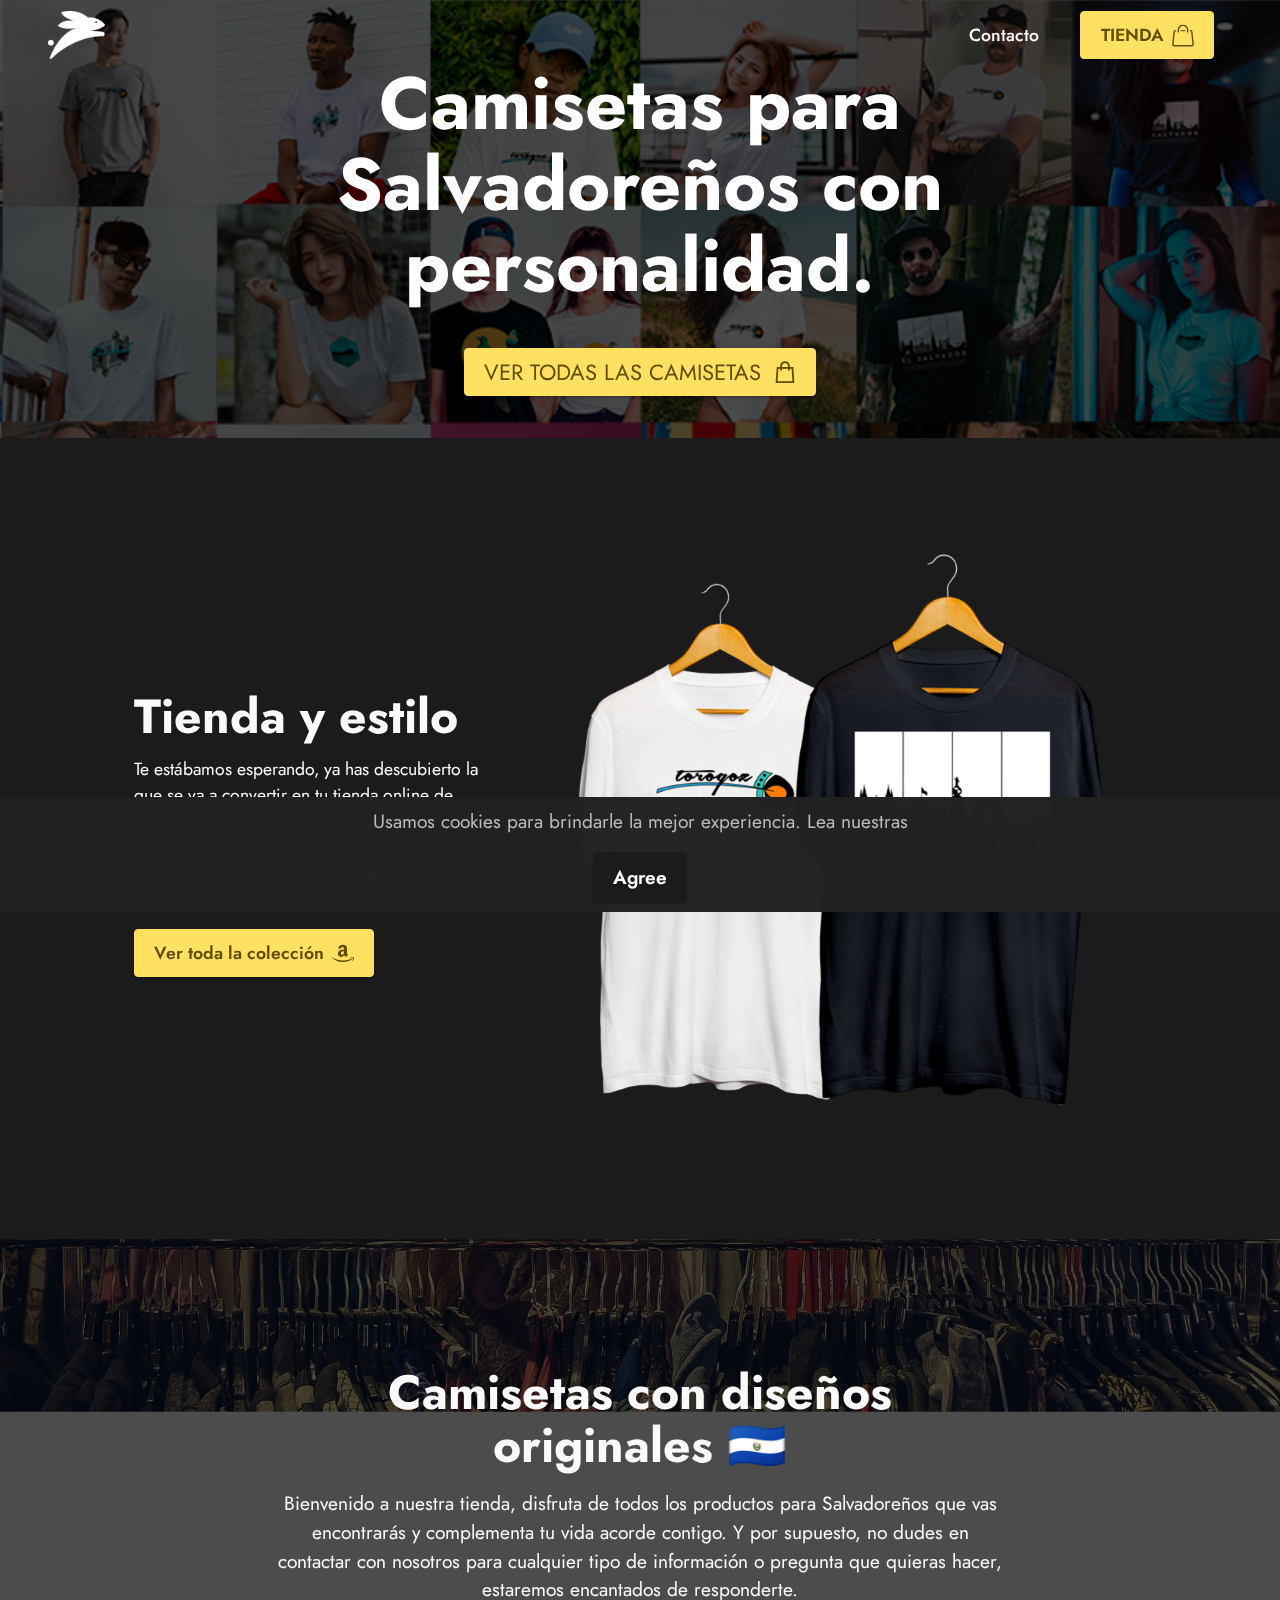
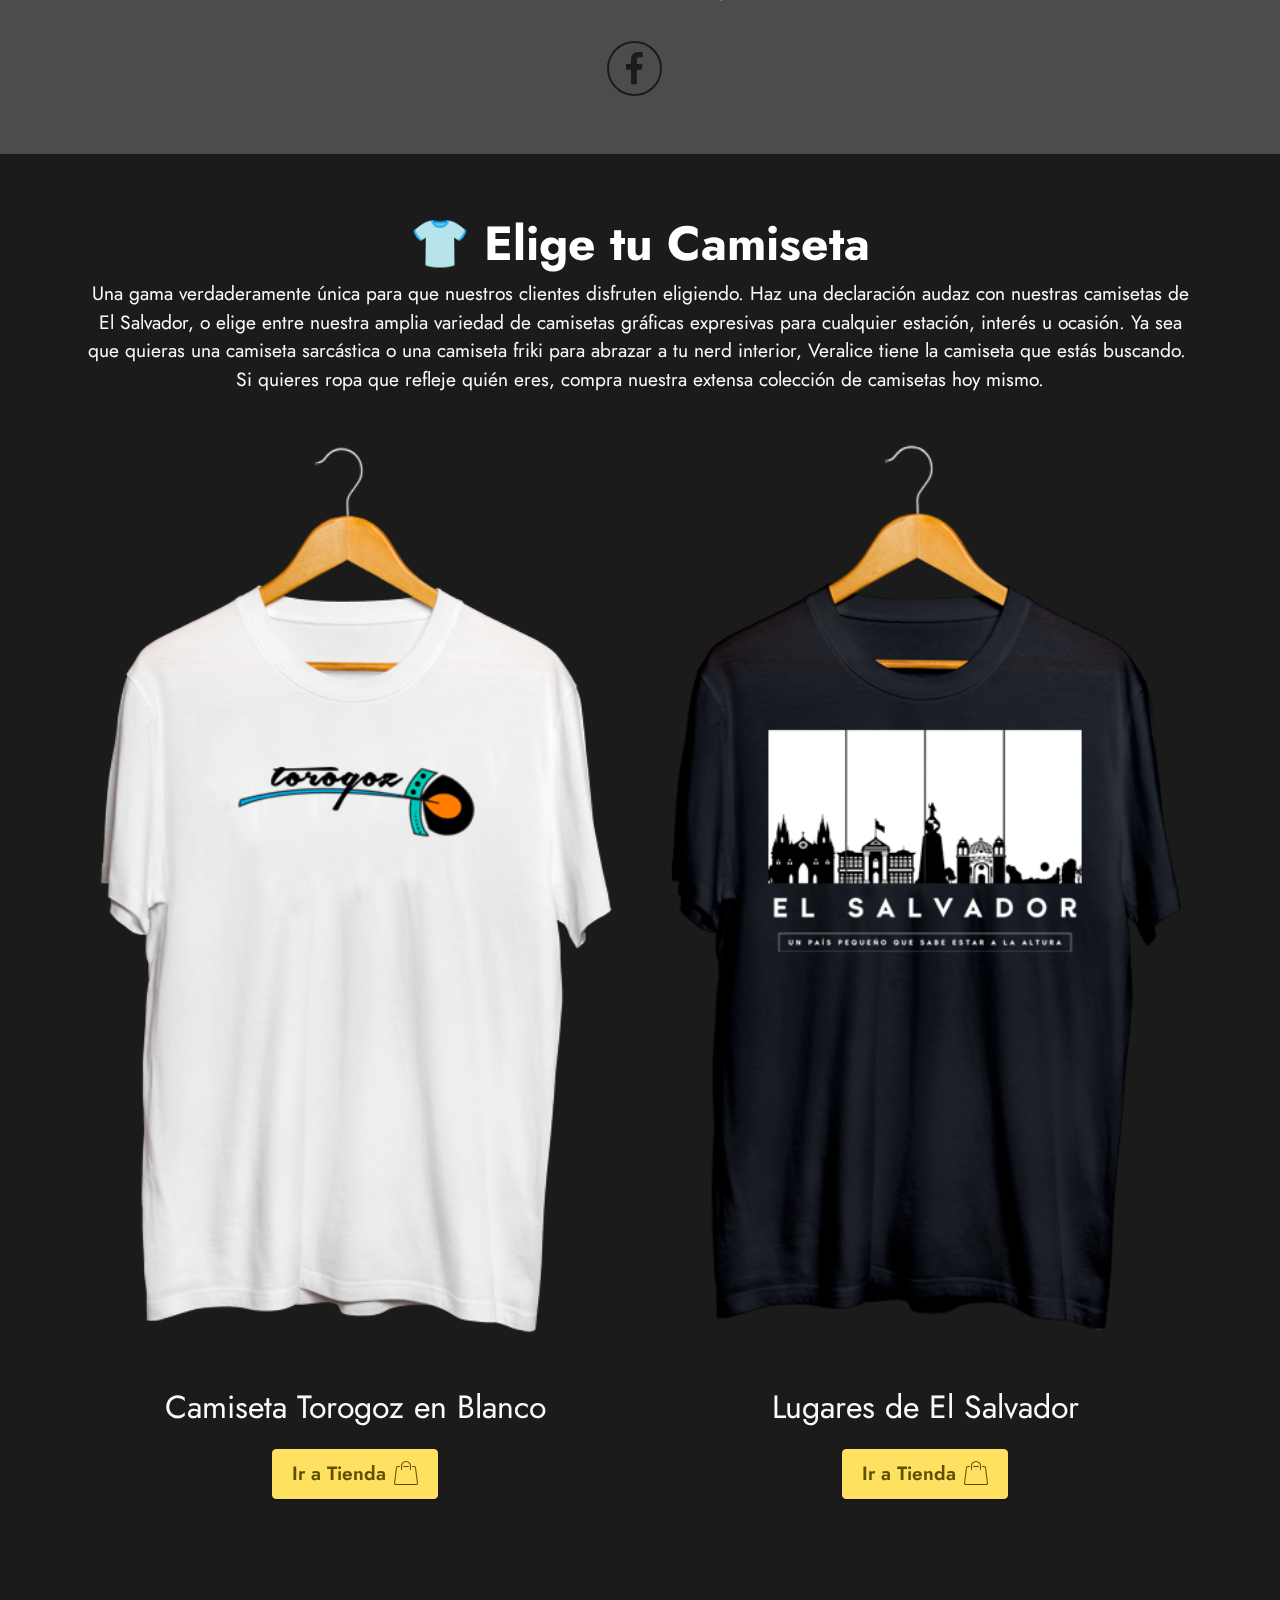
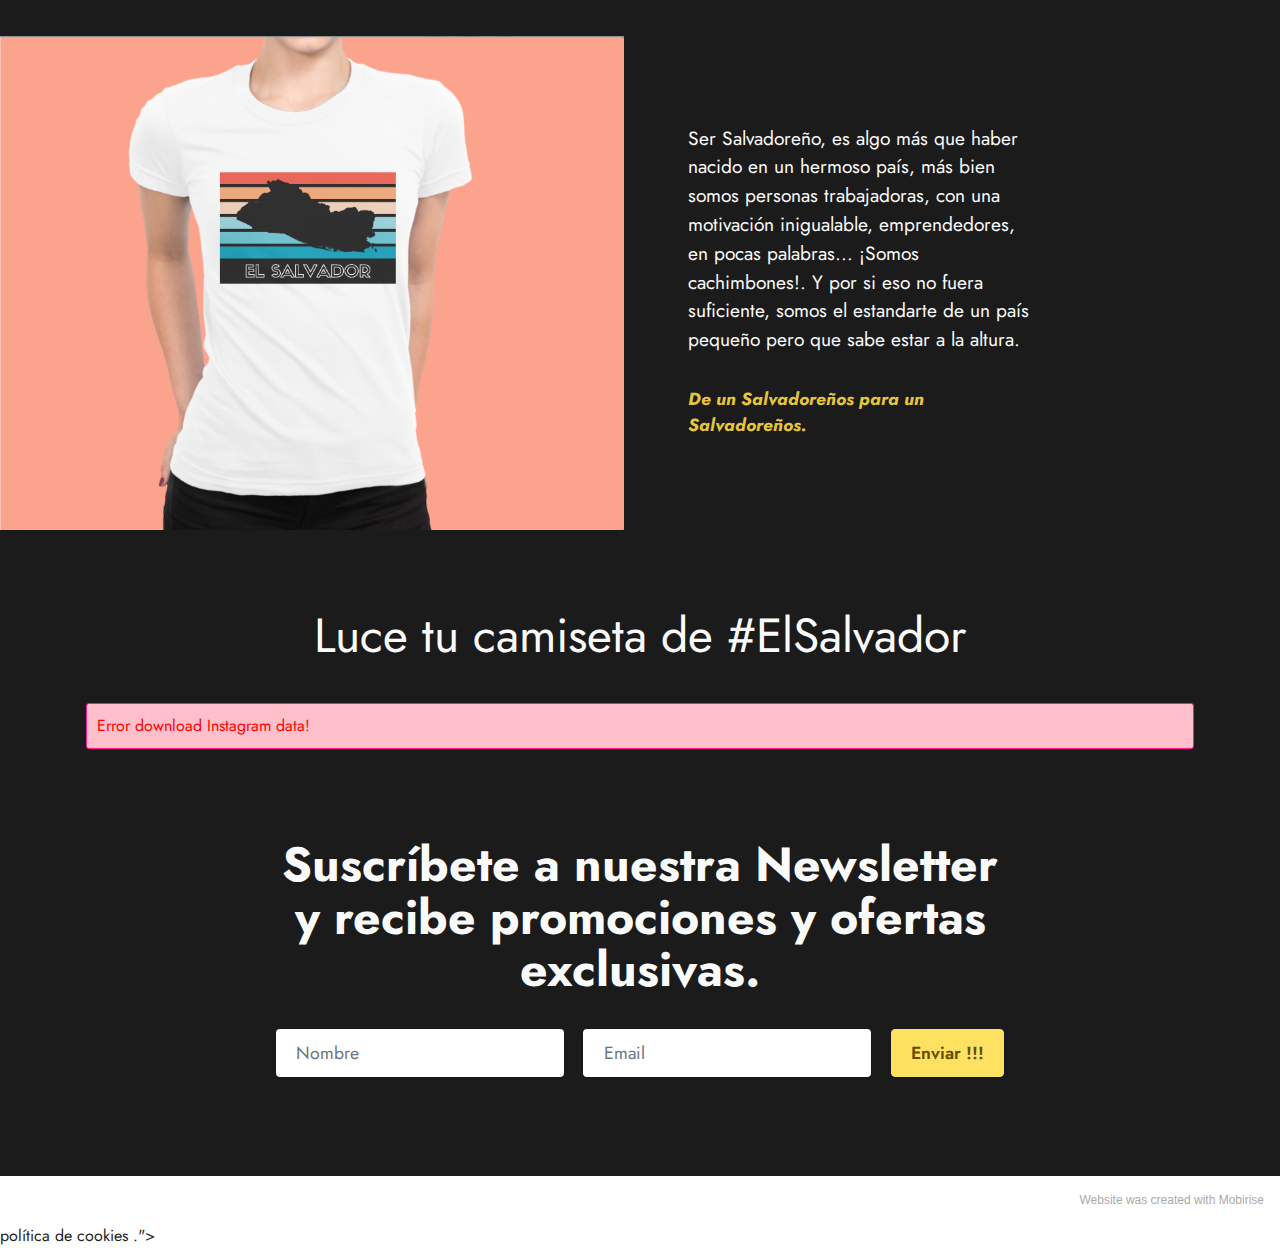
==== index.html @ 445a9924 "Una mas" ====
<!DOCTYPE html>
<html  >
<head>
  <!-- Site made with Mobirise Website Builder v5.1.4, https://mobirise.com -->
  <meta charset="UTF-8">
  <meta http-equiv="X-UA-Compatible" content="IE=edge">
  <meta name="generator" content="Mobirise v5.1.4, mobirise.com">
  <meta name="twitter:card" content="summary_large_image"/>
  <meta name="twitter:image:src" content="assets/images/index-meta.png">
  <meta property="og:image" content="assets/images/index-meta.png">
  <meta name="twitter:title" content="Inicio | Tienda de Camisetas par Salvadoreños con Personalidad">
  <meta name="viewport" content="width=device-width, initial-scale=1, minimum-scale=1">
  <link rel="shortcut icon" href="assets/images/veralice-blanco.png" type="image/x-icon">
  <meta name="description" content="Compra online camisetas originales de El Salvador - Hechas y vendidas por Salvadoreños - Para hombre, mujeres y niños salvadoreños. Entra y obtén tu camisetas al mejor precio!">
  
  
  <title>Inicio | Tienda de Camisetas par Salvadoreños con Personalidad</title>
  <link rel="stylesheet" href="assets/web/assets/mobirise-icons/mobirise-icons.css">
  <link rel="stylesheet" href="assets/web/assets/mobirise-icons-bold/mobirise-icons-bold.css">
  <link rel="stylesheet" href="assets/web/assets/mobirise-icons2/mobirise2.css">
  <link rel="stylesheet" href="assets/tether/tether.min.css">
  <link rel="stylesheet" href="assets/bootstrap/css/bootstrap.min.css">
  <link rel="stylesheet" href="assets/bootstrap/css/bootstrap-grid.min.css">
  <link rel="stylesheet" href="assets/bootstrap/css/bootstrap-reboot.min.css">
  <link rel="stylesheet" href="assets/dropdown/css/style.css">
  <link rel="stylesheet" href="assets/socicon/css/styles.css">
  <link rel="stylesheet" href="assets/instagram-feed/style.css">
  <link rel="stylesheet" href="assets/slick/slick.css">
  <link rel="stylesheet" href="assets/theme/css/style.css">
  <link rel="preload" as="style" href="assets/mobirise/css/mbr-additional.css"><link rel="stylesheet" href="assets/mobirise/css/mbr-additional.css" type="text/css">
  
  
  
  
</head>
<body>
  
  <section class="menu menu2 cid-srb0cwcsal" once="menu" id="menu2-0">
    
    <nav class="navbar navbar-dropdown navbar-fixed-top navbar-expand-lg">
        <div class="container-fluid">
            <div class="navbar-brand">
                <span class="navbar-logo">
                    
                        <a href="index.html"><img src="assets/images/veralice-blanco.png" alt="Veralice - Tienda de camisetas parea salvadoreños" style="height: 3rem;"></a>
                    
                </span>
                
            </div>
            <button class="navbar-toggler" type="button" data-toggle="collapse" data-target="#navbarSupportedContent" aria-controls="navbarNavAltMarkup" aria-expanded="false" aria-label="Toggle navigation">
                <div class="hamburger">
                    <span></span>
                    <span></span>
                    <span></span>
                    <span></span>
                </div>
            </button>
            <div class="collapse navbar-collapse" id="navbarSupportedContent">
                <ul class="navbar-nav nav-dropdown" data-app-modern-menu="true"><li class="nav-item"><a class="nav-link link text-white text-primary display-4" href="contacto.html">Contacto</a>
                    </li></ul>
                
                <div class="navbar-buttons mbr-section-btn"><a class="btn btn-warning display-4" href="tienda.html"><span class="mbrib-shopping-bag mbr-iconfont mbr-iconfont-btn"></span>
                        TIENDA</a></div>
            </div>
        </div>
    </nav>
</section>

<section class="info1 cid-srb24d8SNV mbr-parallax-background" id="info1-9">
    
    <div class="mbr-overlay" style="opacity: 0.7; background-color: rgb(0, 0, 0);"></div>
    <div class="align-center container-fluid">
        <div class="row justify-content-center">
            <div class="col-12 col-lg-8">
                <h3 class="mbr-section-title mb-4 mbr-fonts-style display-1"><strong>Camisetas para Salvadoreños con personalidad.</strong></h3>
                
                <div class="mbr-section-btn"><a class="btn btn-warning display-4" href="tienda.html"><span class="mobi-mbri mobi-mbri-shopping-bag mbr-iconfont mbr-iconfont-btn"><br></span><span style="font-size: 22px;">VER TODAS LAS CAMISETAS </span>&nbsp;</a></div>
            </div>
        </div>
    </div>
</section>

<section class="features15 cid-srb0oKP7is" id="features16-3">

    

    
    <div class="container">
        <div class="content-wrapper">
            <div class="row align-items-center">
                <div class="col-12 col-lg">
                    <div class="text-wrapper">
                        <h6 class="card-title mbr-fonts-style display-2"><strong>Tienda y estilo</strong></h6>
                        <p class="mbr-text mbr-fonts-style mb-4 display-4">
                            Te estábamos esperando, ya has descubierto la que se va a convertir en tu tienda online de referencia para comprar camisetas con Increíbles diseños El Salvador (El Pulgarcito de América). Bienvenido, ya eres de los nuestros.</p>
                        <div class="mbr-section-btn mt-3"><a class="btn btn-warning display-4" href="tienda.html" target="_blank"><span class="socicon socicon-amazon mbr-iconfont mbr-iconfont-btn"></span>Ver toda la colección</a></div>
                    </div>
                </div>
                <div class="col-12 col-lg-7">
                    <div class="image-wrapper">
                        <img src="assets/images/camisetas-para-salvadorenos-de-el-salvador-1.png" alt="Mobirise">
                    </div>
                </div>
            </div>
        </div>
    </div>
</section>

<section class="header13 cid-srb0wegn1G mbr-parallax-background" id="header13-4">

    

    <div class="mbr-overlay" style="opacity: 0.7; background-color: rgb(0, 0, 0);"></div>

    <div class="align-center container">
        <div class="row justify-content-center">
            <div class="col-12 col-lg-8">
                <h1 class="mbr-section-title mbr-fonts-style mb-3 display-2"><strong>Camisetas con diseños originales 🇸🇻</strong></h1>
                
                <p class="mbr-text mbr-fonts-style mb-3 display-7">Bienvenido a nuestra tienda, disfruta de todos los productos para Salvadoreños que vas encontrarás y complementa tu vida acorde contigo. Y por supuesto, no dudes en contactar con nosotros para cualquier tipo de información o pregunta que quieras hacer, estaremos encantados de responderte.<br></p>
                
                <div class="social-row display-7 mt-5">
                    <div class="soc-item">
                        <a href="https://twitter.com/mobirise" target="_blank">
                            <span class="mbr-iconfont socicon socicon-facebook"></span>
                        </a>
                    </div>
                    
                    
                    
                    
                </div>
            </div>
        </div>
    </div>
</section>

<section class="gallery2 cid-srb9a0C6wZ" id="gallery2-e">
    
    
    <div class="container">
        <div class="mbr-section-head">
            <h4 class="mbr-section-title mbr-fonts-style align-center mb-0 display-2"><strong>👕 Elige tu Camiseta</strong></h4>
            <h5 class="mbr-section-subtitle mbr-fonts-style align-center mb-0 mt-2 display-7">Una gama verdaderamente única para que nuestros clientes disfruten eligiendo. Haz una declaración audaz con nuestras camisetas de El Salvador, o elige entre nuestra amplia variedad de camisetas gráficas expresivas para cualquier estación, interés u ocasión. Ya sea que quieras una camiseta sarcástica o una camiseta friki para abrazar a tu nerd interior, Veralice tiene la camiseta que estás buscando.&nbsp; Si quieres ropa que refleje quién eres, compra nuestra extensa colección de camisetas hoy mismo.</h5>
        </div>
        <div class="row mt-4">
            <div class="item features-image сol-12 col-md-6 col-lg-6">
                <div class="item-wrapper">
                    <div class="item-img">
                        <img src="assets/images/veralice-torogoz-el-salvador.png" alt="Torogoz El Salvador">
                    </div>
                    <div class="item-content">
                        <h5 class="item-title mbr-fonts-style display-5">Camiseta Torogoz en Blanco</h5>
                        
                        
                    </div>
                    <div class="mbr-section-btn item-footer mt-2"><a href="https://amzn.to/32cUsc8" class="btn item-btn btn-warning display-7"><span class="mbri-shopping-bag mbr-iconfont mbr-iconfont-btn"></span><font face="MobiriseIcons"></font>Ir a Tienda</a></div>
                </div>
            </div>
            
            
            <div class="item features-image сol-12 col-md-6 col-lg-6">
                <div class="item-wrapper">
                    <div class="item-img">
                        <img src="assets/images/el-salvador-lugares.png" alt="El Salvador" title="">
                    </div>
                    <div class="item-content">
                        <h5 class="item-title mbr-fonts-style display-5">Lugares de El Salvador</h5>
                        
                        
                    </div>
                    <div class="mbr-section-btn item-footer mt-2"><a href="tienda.html" class="btn item-btn btn-warning display-7"><span class="mbri-shopping-bag mbr-iconfont mbr-iconfont-btn"></span>Ir a Tienda</a></div>
                </div>
            </div>
        </div>
    </div>
</section>

<section class="testimonials1 cid-stwdFflbFm" id="testimonials1-14">
    

    
    <div>
        
        <div class="row align-items-center">
            <div class="col-12 col-md-6">
                <div class="image-wrapper">
                    <a href="https://amzn.to/3um2j2W" target="_blank"><img src="assets/images/el-salvador-contacto.png" alt="El Salvador"></a>
                </div>
            </div>
            <div class="col-12 col-md col-lg-4">
                <div class="text-wrapper">
                    <p class="mbr-text mbr-fonts-style mb-4 display-7">Ser Salvadoreño, es algo más que haber nacido en un hermoso país, más bien somos personas trabajadoras, con una motivación inigualable, emprendedores, en pocas palabras... ¡Somos cachimbones!. Y por si eso no fuera suficiente, somos el estandarte de un país pequeño pero que sabe estar a la altura.<br></p>
                    <p class="name mbr-fonts-style mb-1 display-4"><strong><em>De un Salvadoreños para un Salvadoreños.</em></strong></p>
                    
                </div>
            </div>
        </div>
    </div>
</section>

<section class="mbr-instagram-feed" id="instagram-feed-block-g" data-per-row-grid="" data-rows="" data-per-row-slider="4" data-spacing="5" data-full-width="" data-account="veralice.vip" data-rv-view="20" style="background-color: rgb(27, 27, 27); padding-top: 80px; padding-bottom: 80px;">
    
    <div class="container container_toggle">
        <div class="row">
            <div class="col">
                <div class="inst">
                    <h1 class="inst__title align-center mbr-fonts-style display-2">Luce tu camiseta de #ElSalvador</h1>
                    <div class="inst__content"></div>
                    
                </div>
            </div>
        </div>
    </div>
</section>

<section class="form2 cid-srb12qSize" id="form2-8">

    

    
    <div class="align-center container">
        <div class="row justify-content-center">
            <div class="col-lg-8 mx-auto mbr-form" data-form-type="formoid">
                <form action="https://mobirise.eu/" method="POST" class="mbr-form form-with-styler" data-form-title="Form Name"><input type="hidden" name="email" data-form-email="true" value="luQFwI0njy8pLG+XDd4E7QFrMr9yRTxDhmRTYIDTK8V/6j398jIIAfdmfIY46yAV9Xl2sd4FMWxq3qWzDJ7yp6KNenzWSQ4weXocd5BK04lJRH6UqAKh9FAgV2wNzGZm">
                    <div class="">
                        <div hidden="hidden" data-form-alert="" class="alert alert-success col-12">Gracias por suscribirte, ahora recibirás las ofertas más exclusivas de Veralice.</div>
                        <div hidden="hidden" data-form-alert-danger="" class="alert alert-danger col-12">Oops...! some
                            problem!</div>
                    </div>
                    <div class="dragArea row">
                        <div class="col-lg-12 col-md-12 col-sm-12">
                            <h1 class="mbr-section-title mb-4 display-2"><strong>Suscríbete a nuestra Newsletter y recibe promociones y ofertas exclusivas.</strong></h1>
                        </div>
                        <div class="col-lg-12 col-md-12 col-sm-12">
                            
                        </div>
                        <div class="col-lg col-md col-12 form-group" data-for="email">
                            <input type="text" name="name" placeholder="Nombre" data-form-field="name" class="form-control" id="name-form2-8">
                        </div>
                        <div class="col-lg col-md col-12 form-group" data-for="email">
                            <input type="email" name="email" placeholder="Email" data-form-field="email" class="form-control" id="email-form2-8">
                        </div>
                        <div class="mbr-section-btn col-md-auto col"><button type="submit" class="btn btn-warning display-4">Enviar !!!</button></div>
                    </div>
                </form>
            </div>
        </div>
    </div>
</section><section style="background-color: #fff; font-family: -apple-system, BlinkMacSystemFont, 'Segoe UI', 'Roboto', 'Helvetica Neue', Arial, sans-serif; color:#aaa; font-size:12px; padding: 0; align-items: center; display: flex;"><a href="https://mobirise.site/d" style="flex: 1 1; height: 3rem; padding-left: 1rem;"></a><p style="flex: 0 0 auto; margin:0; padding-right:1rem;">Website was <a href="https://mobirise.site/g" style="color:#aaa;">created</a> with Mobirise</p></section><script src="assets/web/assets/jquery/jquery.min.js"></script>  <script src="assets/popper/popper.min.js"></script>  <script src="assets/tether/tether.min.js"></script>  <script src="assets/bootstrap/js/bootstrap.min.js"></script>  <script src="assets/web/assets/cookies-alert-plugin/cookies-alert-core.js"></script>  <script src="assets/web/assets/cookies-alert-plugin/cookies-alert-script.js"></script>  <script src="assets/smoothscroll/smooth-scroll.js"></script>  <script src="assets/dropdown/js/nav-dropdown.js"></script>  <script src="assets/dropdown/js/navbar-dropdown.js"></script>  <script src="assets/touchswipe/jquery.touch-swipe.min.js"></script>  <script src="assets/parallax/jarallax.min.js"></script>  <script src="assets/instagram-feed/index.js"></script>  <script src="assets/slick/slick.min.js"></script>  <script src="assets/theme/js/script.js"></script>  <script src="assets/formoid/formoid.min.js"></script>  
  
  
<input name="cookieData" type="hidden" data-cookie-customDialogSelector='null' data-cookie-colorText='#bbbbbb' data-cookie-colorBg='rgba(33, 33, 33, 0.99)' data-cookie-textButton='Agree' data-cookie-colorButton='' data-cookie-colorLink='#bbbbbb' data-cookie-underlineLink='true' data-cookie-text="Usamos cookies para brindarle la mejor experiencia. Lea nuestras <a href="privacidad.html"> política de cookies </a>.">
  </body>
</html>
---- assets/web/assets/mobirise-icons/mobirise-icons.css ----
@font-face {
  font-family: 'MobiriseIcons';
  src:  url('mobirise-icons.eot?spat4u');
  src:  url('mobirise-icons.eot?spat4u#iefix') format('embedded-opentype'),
    url('mobirise-icons.ttf?spat4u') format('truetype'),
    url('mobirise-icons.woff?spat4u') format('woff'),
    url('mobirise-icons.svg?spat4u#MobiriseIcons') format('svg');
  font-weight: normal;
  font-style: normal;
  font-display: swap;
}

[class^="mbri-"], [class*=" mbri-"] {
  /* use !important to prevent issues with browser extensions that change fonts */
  font-family: MobiriseIcons !important;
  speak: none;
  font-style: normal;
  font-weight: normal;
  font-variant: normal;
  text-transform: none;
  line-height: 1;

  /* Better Font Rendering =========== */
  -webkit-font-smoothing: antialiased;
  -moz-osx-font-smoothing: grayscale;
}

.mbri-add-submenu:before {
  content: "\e900";
}
.mbri-alert:before {
  content: "\e901";
}
.mbri-align-center:before {
  content: "\e902";
}
.mbri-align-justify:before {
  content: "\e903";
}
.mbri-align-left:before {
  content: "\e904";
}
.mbri-align-right:before {
  content: "\e905";
}
.mbri-android:before {
  content: "\e906";
}
.mbri-apple:before {
  content: "\e907";
}
.mbri-arrow-down:before {
  content: "\e908";
}
.mbri-arrow-next:before {
  content: "\e909";
}
.mbri-arrow-prev:before {
  content: "\e90a";
}
.mbri-arrow-up:before {
  content: "\e90b";
}
.mbri-bold:before {
  content: "\e90c";
}
.mbri-bookmark:before {
  content: "\e90d";
}
.mbri-bootstrap:before {
  content: "\e90e";
}
.mbri-briefcase:before {
  content: "\e90f";
}
.mbri-browse:before {
  content: "\e910";
}
.mbri-bulleted-list:before {
  content: "\e911";
}
.mbri-calendar:before {
  content: "\e912";
}
.mbri-camera:before {
  content: "\e913";
}
.mbri-cart-add:before {
  content: "\e914";
}
.mbri-cart-full:before {
  content: "\e915";
}
.mbri-cash:before {
  content: "\e916";
}
.mbri-change-style:before {
  content: "\e917";
}
.mbri-chat:before {
  content: "\e918";
}
.mbri-clock:before {
  content: "\e919";
}
.mbri-close:before {
  content: "\e91a";
}
.mbri-cloud:before {
  content: "\e91b";
}
.mbri-code:before {
  content: "\e91c";
}
.mbri-contact-form:before {
  content: "\e91d";
}
.mbri-credit-card:before {
  content: "\e91e";
}
.mbri-cursor-click:before {
  content: "\e91f";
}
.mbri-cust-feedback:before {
  content: "\e920";
}
.mbri-database:before {
  content: "\e921";
}
.mbri-delivery:before {
  content: "\e922";
}
.mbri-desktop:before {
  content: "\e923";
}
.mbri-devices:before {
  content: "\e924";
}
.mbri-down:before {
  content: "\e925";
}
.mbri-download:before {
  content: "\e989";
}
.mbri-drag-n-drop:before {
  content: "\e927";
}
.mbri-drag-n-drop2:before {
  content: "\e928";
}
.mbri-edit:before {
  content: "\e929";
}
.mbri-edit2:before {
  content: "\e92a";
}
.mbri-error:before {
  content: "\e92b";
}
.mbri-extension:before {
  content: "\e92c";
}
.mbri-features:before {
  content: "\e92d";
}
.mbri-file:before {
  content: "\e92e";
}
.mbri-flag:before {
  content: "\e92f";
}
.mbri-folder:before {
  content: "\e930";
}
.mbri-gift:before {
  content: "\e931";
}
.mbri-github:before {
  content: "\e932";
}
.mbri-globe:before {
  content: "\e933";
}
.mbri-globe-2:before {
  content: "\e934";
}
.mbri-growing-chart:before {
  content: "\e935";
}
.mbri-hearth:before {
  content: "\e936";
}
.mbri-help:before {
  content: "\e937";
}
.mbri-home:before {
  content: "\e938";
}
.mbri-hot-cup:before {
  content: "\e939";
}
.mbri-idea:before {
  content: "\e93a";
}
.mbri-image-gallery:before {
  content: "\e93b";
}
.mbri-image-slider:before {
  content: "\e93c";
}
.mbri-info:before {
  content: "\e93d";
}
.mbri-italic:before {
  content: "\e93e";
}
.mbri-key:before {
  content: "\e93f";
}
.mbri-laptop:before {
  content: "\e940";
}
.mbri-layers:before {
  content: "\e941";
}
.mbri-left-right:before {
  content: "\e942";
}
.mbri-left:before {
  content: "\e943";
}
.mbri-letter:before {
  content: "\e944";
}
.mbri-like:before {
  content: "\e945";
}
.mbri-link:before {
  content: "\e946";
}
.mbri-lock:before {
  content: "\e947";
}
.mbri-login:before {
  content: "\e948";
}
.mbri-logout:before {
  content: "\e949";
}
.mbri-magic-stick:before {
  content: "\e94a";
}
.mbri-map-pin:before {
  content: "\e94b";
}
.mbri-menu:before {
  content: "\e94c";
}
.mbri-mobile:before {
  content: "\e94d";
}
.mbri-mobile2:before {
  content: "\e94e";
}
.mbri-mobirise:before {
  content: "\e94f";
}
.mbri-more-horizontal:before {
  content: "\e950";
}
.mbri-more-vertical:before {
  content: "\e951";
}
.mbri-music:before {
  content: "\e952";
}
.mbri-new-file:before {
  content: "\e953";
}
.mbri-numbered-list:before {
  content: "\e954";
}
.mbri-opened-folder:before {
  content: "\e955";
}
.mbri-pages:before {
  content: "\e956";
}
.mbri-paper-plane:before {
  content: "\e957";
}
.mbri-paperclip:before {
  content: "\e958";
}
.mbri-photo:before {
  content: "\e959";
}
.mbri-photos:before {
  content: "\e95a";
}
.mbri-pin:before {
  content: "\e95b";
}
.mbri-play:before {
  content: "\e95c";
}
.mbri-plus:before {
  content: "\e95d";
}
.mbri-preview:before {
  content: "\e95e";
}
.mbri-print:before {
  content: "\e95f";
}
.mbri-protect:before {
  content: "\e960";
}
.mbri-question:before {
  content: "\e961";
}
.mbri-quote-left:before {
  content: "\e962";
}
.mbri-quote-right:before {
  content: "\e963";
}
.mbri-refresh:before {
  content: "\e964";
}
.mbri-responsive:before {
  content: "\e965";
}
.mbri-right:before {
  content: "\e966";
}
.mbri-rocket:before {
  content: "\e967";
}
.mbri-sad-face:before {
  content: "\e968";
}
.mbri-sale:before {
  content: "\e969";
}
.mbri-save:before {
  content: "\e96a";
}
.mbri-search:before {
  content: "\e96b";
}
.mbri-setting:before {
  content: "\e96c";
}
.mbri-setting2:before {
  content: "\e96d";
}
.mbri-setting3:before {
  content: "\e96e";
}
.mbri-share:before {
  content: "\e96f";
}
.mbri-shopping-bag:before {
  content: "\e970";
}
.mbri-shopping-basket:before {
  content: "\e971";
}
.mbri-shopping-cart:before {
  content: "\e972";
}
.mbri-sites:before {
  content: "\e973";
}
.mbri-smile-face:before {
  content: "\e974";
}
.mbri-speed:before {
  content: "\e975";
}
.mbri-star:before {
  content: "\e976";
}
.mbri-success:before {
  content: "\e977";
}
.mbri-sun:before {
  content: "\e978";
}
.mbri-sun2:before {
  content: "\e979";
}
.mbri-tablet:before {
  content: "\e97a";
}
.mbri-tablet-vertical:before {
  content: "\e97b";
}
.mbri-target:before {
  content: "\e97c";
}
.mbri-timer:before {
  content: "\e97d";
}
.mbri-to-ftp:before {
  content: "\e97e";
}
.mbri-to-local-drive:before {
  content: "\e97f";
}
.mbri-touch-swipe:before {
  content: "\e980";
}
.mbri-touch:before {
  content: "\e981";
}
.mbri-trash:before {
  content: "\e982";
}
.mbri-underline:before {
  content: "\e983";
}
.mbri-unlink:before {
  content: "\e984";
}
.mbri-unlock:before {
  content: "\e985";
}
.mbri-up-down:before {
  content: "\e986";
}
.mbri-up:before {
  content: "\e987";
}
.mbri-update:before {
  content: "\e988";
}
.mbri-upload:before {
 content: "\e926"; 
}
.mbri-user:before {
  content: "\e98a";
}
.mbri-user2:before {
  content: "\e98b";
}
.mbri-users:before {
  content: "\e98c";
}
.mbri-video:before {
  content: "\e98d";
}
.mbri-video-play:before {
  content: "\e98e";
}
.mbri-watch:before {
  content: "\e98f";
}
.mbri-website-theme:before {
  content: "\e990";
}
.mbri-wifi:before {
  content: "\e991";
}
.mbri-windows:before {
  content: "\e992";
}
.mbri-zoom-out:before {
  content: "\e993";
}
.mbri-redo:before {
  content: "\e994";
}
.mbri-undo:before {
  content: "\e995";
}
---- assets/web/assets/mobirise-icons-bold/mobirise-icons-bold.css ----
@font-face {
  font-family: 'mobirise-icons-bold';
  font-display: swap;
  src:  url('mobirise-icons-bold.eot?m1l4yr');
  src:  url('mobirise-icons-bold.eot?m1l4yr#iefix') format('embedded-opentype'),
    url('mobirise-icons-bold.ttf?m1l4yr') format('truetype'),
    url('mobirise-icons-bold.woff?m1l4yr') format('woff'),
    url('mobirise-icons-bold.svg?m1l4yr#mobirise-icons-bold') format('svg');
  font-weight: normal;
  font-style: normal;
}

[class^="mbrib-"], [class*="mbrib-"] {
  /* use !important to prevent issues with browser extensions that change fonts */
  font-family: 'mobirise-icons-bold' !important;
  speak: none;
  font-style: normal;
  font-weight: normal;
  font-variant: normal;
  text-transform: none;
  line-height: 1;

  /* Better Font Rendering =========== */
  -webkit-font-smoothing: antialiased;
  -moz-osx-font-smoothing: grayscale;
}

.mbrib-add-submenu:before {
  content: "\e900";
}
.mbrib-alert:before {
  content: "\e901";
}
.mbrib-align-center:before {
  content: "\e902";
}
.mbrib-align-justify:before {
  content: "\e903";
}
.mbrib-align-left:before {
  content: "\e904";
}
.mbrib-align-right:before {
  content: "\e905";
}
.mbrib-android:before {
  content: "\e906";
}
.mbrib-apple:before {
  content: "\e907";
}
.mbrib-arrow-down:before {
  content: "\e908";
}
.mbrib-arrow-next:before {
  content: "\e909";
}
.mbrib-arrow-prev:before {
  content: "\e90a";
}
.mbrib-arrow-up:before {
  content: "\e90b";
}
.mbrib-bold:before {
  content: "\e90c";
}
.mbrib-bookmark:before {
  content: "\e90d";
}
.mbrib-bootstrap:before {
  content: "\e90e";
}
.mbrib-briefcase:before {
  content: "\e90f";
}
.mbrib-browse:before {
  content: "\e910";
}
.mbrib-bulleted-list:before {
  content: "\e911";
}
.mbrib-calendar:before {
  content: "\e912";
}
.mbrib-camera:before {
  content: "\e913";
}
.mbrib-cart-add:before {
  content: "\e914";
}
.mbrib-cart-full:before {
  content: "\e915";
}
.mbrib-cash:before {
  content: "\e916";
}
.mbrib-change-style:before {
  content: "\e917";
}
.mbrib-chat:before {
  content: "\e918";
}
.mbrib-clock:before {
  content: "\e919";
}
.mbrib-close:before {
  content: "\e91a";
}
.mbrib-cloud:before {
  content: "\e91b";
}
.mbrib-code:before {
  content: "\e91c";
}
.mbrib-contact-form:before {
  content: "\e91d";
}
.mbrib-credit-card:before {
  content: "\e91e";
}
.mbrib-cursor-click:before {
  content: "\e91f";
}
.mbrib-cust-feedback:before {
  content: "\e920";
}
.mbrib-database:before {
  content: "\e921";
}
.mbrib-delivery:before {
  content: "\e922";
}
.mbrib-desktop:before {
  content: "\e923";
}
.mbrib-devices:before {
  content: "\e924";
}
.mbrib-down:before {
  content: "\e925";
}
.mbrib-download:before {
  content: "\e926";
}
.mbrib-drag-n-drop:before {
  content: "\e927";
}
.mbrib-drag-n-drop2:before {
  content: "\e928";
}
.mbrib-edit:before {
  content: "\e929";
}
.mbrib-edit2:before {
  content: "\e92a";
}
.mbrib-error:before {
  content: "\e92b";
}
.mbrib-extension:before {
  content: "\e92c";
}
.mbrib-features:before {
  content: "\e92d";
}
.mbrib-file:before {
  content: "\e92e";
}
.mbrib-flag:before {
  content: "\e92f";
}
.mbrib-folder:before {
  content: "\e930";
}
.mbrib-gift:before {
  content: "\e931";
}
.mbrib-github:before {
  content: "\e932";
}
.mbrib-globe-2:before {
  content: "\e933";
}
.mbrib-globe:before {
  content: "\e934";
}
.mbrib-growing-chart:before {
  content: "\e935";
}
.mbrib-hearth:before {
  content: "\e936";
}
.mbrib-help:before {
  content: "\e937";
}
.mbrib-home:before {
  content: "\e938";
}
.mbrib-hot-cup:before {
  content: "\e939";
}
.mbrib-idea:before {
  content: "\e93a";
}
.mbrib-image-gallery:before {
  content: "\e93b";
}
.mbrib-image-slider:before {
  content: "\e93c";
}
.mbrib-info:before {
  content: "\e93d";
}
.mbrib-italic:before {
  content: "\e93e";
}
.mbrib-key:before {
  content: "\e93f";
}
.mbrib-laptop:before {
  content: "\e940";
}
.mbrib-layers:before {
  content: "\e941";
}
.mbrib-left-right:before {
  content: "\e942";
}
.mbrib-left:before {
  content: "\e943";
}
.mbrib-letter:before {
  content: "\e944";
}
.mbrib-like:before {
  content: "\e945";
}
.mbrib-link:before {
  content: "\e946";
}
.mbrib-lock:before {
  content: "\e947";
}
.mbrib-login:before {
  content: "\e948";
}
.mbrib-logout:before {
  content: "\e949";
}
.mbrib-magic-stick:before {
  content: "\e94a";
}
.mbrib-map-pin:before {
  content: "\e94b";
}
.mbrib-menu:before {
  content: "\e94c";
}
.mbrib-mobile:before {
  content: "\e94d";
}
.mbrib-mobile2:before {
  content: "\e94e";
}
.mbrib-mobirise:before {
  content: "\e94f";
}
.mbrib-more-horizontal:before {
  content: "\e950";
}
.mbrib-more-vertical:before {
  content: "\e951";
}
.mbrib-music:before {
  content: "\e952";
}
.mbrib-new-file:before {
  content: "\e953";
}
.mbrib-numbered-list:before {
  content: "\e954";
}
.mbrib-opened-folder:before {
  content: "\e955";
}
.mbrib-pages:before {
  content: "\e956";
}
.mbrib-paper-plane:before {
  content: "\e957";
}
.mbrib-paperclip:before {
  content: "\e958";
}
.mbrib-photo:before {
  content: "\e959";
}
.mbrib-photos:before {
  content: "\e95a";
}
.mbrib-pin:before {
  content: "\e95b";
}
.mbrib-play:before {
  content: "\e95c";
}
.mbrib-plus:before {
  content: "\e95d";
}
.mbrib-preview:before {
  content: "\e95e";
}
.mbrib-print:before {
  content: "\e95f";
}
.mbrib-protect:before {
  content: "\e960";
}
.mbrib-question:before {
  content: "\e961";
}
.mbrib-quote-left:before {
  content: "\e962";
}
.mbrib-quote-right:before {
  content: "\e963";
}
.mbrib-redo:before {
  content: "\e964";
}
.mbrib-refresh:before {
  content: "\e965";
}
.mbrib-responsive:before {
  content: "\e966";
}
.mbrib-right:before {
  content: "\e967";
}
.mbrib-rocket:before {
  content: "\e968";
}
.mbrib-sad-face:before {
  content: "\e969";
}
.mbrib-sale:before {
  content: "\e96a";
}
.mbrib-save:before {
  content: "\e96b";
}
.mbrib-search:before {
  content: "\e96c";
}
.mbrib-setting:before {
  content: "\e96d";
}
.mbrib-setting2:before {
  content: "\e96e";
}
.mbrib-setting3:before {
  content: "\e96f";
}
.mbrib-share:before {
  content: "\e970";
}
.mbrib-shopping-bag:before {
  content: "\e971";
}
.mbrib-shopping-basket:before {
  content: "\e972";
}
.mbrib-shopping-cart:before {
  content: "\e973";
}
.mbrib-sites:before {
  content: "\e974";
}
.mbrib-smile-face:before {
  content: "\e975";
}
.mbrib-speed:before {
  content: "\e976";
}
.mbrib-star:before {
  content: "\e977";
}
.mbrib-success:before {
  content: "\e978";
}
.mbrib-sun:before {
  content: "\e979";
}
.mbrib-sun2:before {
  content: "\e97a";
}
.mbrib-tablet-vertical:before {
  content: "\e97b";
}
.mbrib-tablet:before {
  content: "\e97c";
}
.mbrib-target:before {
  content: "\e97d";
}
.mbrib-timer:before {
  content: "\e97e";
}
.mbrib-to-ftp:before {
  content: "\e97f";
}
.mbrib-to-local-drive:before {
  content: "\e980";
}
.mbrib-touch-swipe:before {
  content: "\e981";
}
.mbrib-touch:before {
  content: "\e982";
}
.mbrib-trash:before {
  content: "\e983";
}
.mbrib-underline:before {
  content: "\e984";
}
.mbrib-undo:before {
  content: "\e985";
}
.mbrib-unlink:before {
  content: "\e986";
}
.mbrib-unlock:before {
  content: "\e987";
}
.mbrib-up-down:before {
  content: "\e988";
}
.mbrib-up:before {
  content: "\e989";
}
.mbrib-update:before {
  content: "\e98a";
}
.mbrib-upload:before {
  content: "\e98b";
}
.mbrib-user:before {
  content: "\e98c";
}
.mbrib-user2:before {
  content: "\e98d";
}
.mbrib-users:before {
  content: "\e98e";
}
.mbrib-video-play:before {
  content: "\e98f";
}
.mbrib-video:before {
  content: "\e990";
}
.mbrib-watch:before {
  content: "\e991";
}
.mbrib-website-theme:before {
  content: "\e992";
}
.mbrib-wifi:before {
  content: "\e993";
}
.mbrib-windows:before {
  content: "\e994";
}
.mbrib-zoom-out:before {
  content: "\e995";
}
---- assets/web/assets/mobirise-icons2/mobirise2.css ----
@font-face {
  font-family: 'Moririse2';
  font-display: swap;
  src:  url('mobirise2.eot?f2bix4');
  src:  url('mobirise2.eot?f2bix4#iefix') format('embedded-opentype'),
    url('mobirise2.ttf?f2bix4') format('truetype'),
    url('mobirise2.woff?f2bix4') format('woff'),
    url('mobirise2.svg?f2bix4#mobirise2') format('svg');
  font-weight: normal;
  font-style: normal;
}

[class^="mobi-"], [class*=" mobi-"] {
  /* use !important to prevent issues with browser extensions that change fonts */
  font-family: 'Moririse2' !important;
  speak: none;
  font-style: normal;
  font-weight: normal;
  font-variant: normal;
  text-transform: none;
  line-height: 1;

  /* Better Font Rendering =========== */
  -webkit-font-smoothing: antialiased;
  -moz-osx-font-smoothing: grayscale;
}

.mobi-mbri-add-submenu:before {
  content: "\e900";
}
.mobi-mbri-alert:before {
  content: "\e901";
}
.mobi-mbri-align-center:before {
  content: "\e902";
}
.mobi-mbri-align-justify:before {
  content: "\e903";
}
.mobi-mbri-align-left:before {
  content: "\e904";
}
.mobi-mbri-align-right:before {
  content: "\e905";
}
.mobi-mbri-android:before {
  content: "\e906";
}
.mobi-mbri-apple:before {
  content: "\e907";
}
.mobi-mbri-arrow-down:before {
  content: "\e908";
}
.mobi-mbri-arrow-next:before {
  content: "\e909";
}
.mobi-mbri-arrow-prev:before {
  content: "\e90a";
}
.mobi-mbri-arrow-up:before {
  content: "\e90b";
}
.mobi-mbri-bold:before {
  content: "\e90c";
}
.mobi-mbri-bookmark:before {
  content: "\e90d";
}
.mobi-mbri-bootstrap:before {
  content: "\e90e";
}
.mobi-mbri-briefcase:before {
  content: "\e90f";
}
.mobi-mbri-browse:before {
  content: "\e910";
}
.mobi-mbri-bulleted-list:before {
  content: "\e911";
}
.mobi-mbri-calendar:before {
  content: "\e912";
}
.mobi-mbri-camera:before {
  content: "\e913";
}
.mobi-mbri-cart-add:before {
  content: "\e914";
}
.mobi-mbri-cart-full:before {
  content: "\e915";
}
.mobi-mbri-cash:before {
  content: "\e916";
}
.mobi-mbri-change-style:before {
  content: "\e917";
}
.mobi-mbri-chat:before {
  content: "\e918";
}
.mobi-mbri-clock:before {
  content: "\e919";
}
.mobi-mbri-close:before {
  content: "\e91a";
}
.mobi-mbri-cloud:before {
  content: "\e91b";
}
.mobi-mbri-code:before {
  content: "\e91c";
}
.mobi-mbri-contact-form:before {
  content: "\e91d";
}
.mobi-mbri-credit-card:before {
  content: "\e91e";
}
.mobi-mbri-cursor-click:before {
  content: "\e91f";
}
.mobi-mbri-cust-feedback:before {
  content: "\e920";
}
.mobi-mbri-database:before {
  content: "\e921";
}
.mobi-mbri-delivery:before {
  content: "\e922";
}
.mobi-mbri-desktop:before {
  content: "\e923";
}
.mobi-mbri-devices:before {
  content: "\e924";
}
.mobi-mbri-down:before {
  content: "\e925";
}
.mobi-mbri-download-2:before {
  content: "\e926";
}
.mobi-mbri-download:before {
  content: "\e927";
}
.mobi-mbri-drag-n-drop-2:before {
  content: "\e928";
}
.mobi-mbri-drag-n-drop:before {
  content: "\e929";
}
.mobi-mbri-edit-2:before {
  content: "\e92a";
}
.mobi-mbri-edit:before {
  content: "\e92b";
}
.mobi-mbri-error:before {
  content: "\e92c";
}
.mobi-mbri-extension:before {
  content: "\e92d";
}
.mobi-mbri-features:before {
  content: "\e92e";
}
.mobi-mbri-file:before {
  content: "\e92f";
}
.mobi-mbri-flag:before {
  content: "\e930";
}
.mobi-mbri-folder:before {
  content: "\e931";
}
.mobi-mbri-gift:before {
  content: "\e932";
}
.mobi-mbri-github:before {
  content: "\e933";
}
.mobi-mbri-globe-2:before {
  content: "\e934";
}
.mobi-mbri-globe:before {
  content: "\e935";
}
.mobi-mbri-growing-chart:before {
  content: "\e936";
}
.mobi-mbri-hearth:before {
  content: "\e937";
}
.mobi-mbri-help:before {
  content: "\e938";
}
.mobi-mbri-home:before {
  content: "\e939";
}
.mobi-mbri-hot-cup:before {
  content: "\e93a";
}
.mobi-mbri-idea:before {
  content: "\e93b";
}
.mobi-mbri-image-gallery:before {
  content: "\e93c";
}
.mobi-mbri-image-slider:before {
  content: "\e93d";
}
.mobi-mbri-info:before {
  content: "\e93e";
}
.mobi-mbri-italic:before {
  content: "\e93f";
}
.mobi-mbri-key:before {
  content: "\e940";
}
.mobi-mbri-laptop:before {
  content: "\e941";
}
.mobi-mbri-layers:before {
  content: "\e942";
}
.mobi-mbri-left-right:before {
  content: "\e943";
}
.mobi-mbri-left:before {
  content: "\e944";
}
.mobi-mbri-letter:before {
  content: "\e945";
}
.mobi-mbri-like:before {
  content: "\e946";
}
.mobi-mbri-link:before {
  content: "\e947";
}
.mobi-mbri-lock:before {
  content: "\e948";
}
.mobi-mbri-login:before {
  content: "\e949";
}
.mobi-mbri-logout:before {
  content: "\e94a";
}
.mobi-mbri-magic-stick:before {
  content: "\e94b";
}
.mobi-mbri-map-pin:before {
  content: "\e94c";
}
.mobi-mbri-menu:before {
  content: "\e94d";
}
.mobi-mbri-mobile-2:before {
  content: "\e94e";
}
.mobi-mbri-mobile-horizontal:before {
  content: "\e94f";
}
.mobi-mbri-mobile:before {
  content: "\e950";
}
.mobi-mbri-mobirise:before {
  content: "\e951";
}
.mobi-mbri-more-horizontal:before {
  content: "\e952";
}
.mobi-mbri-more-vertical:before {
  content: "\e953";
}
.mobi-mbri-music:before {
  content: "\e954";
}
.mobi-mbri-new-file:before {
  content: "\e955";
}
.mobi-mbri-numbered-list:before {
  content: "\e956";
}
.mobi-mbri-opened-folder:before {
  content: "\e957";
}
.mobi-mbri-pages:before {
  content: "\e958";
}
.mobi-mbri-paper-plane:before {
  content: "\e959";
}
.mobi-mbri-paperclip:before {
  content: "\e95a";
}
.mobi-mbri-phone:before {
  content: "\e95b";
}
.mobi-mbri-photo:before {
  content: "\e95c";
}
.mobi-mbri-photos:before {
  content: "\e95d";
}
.mobi-mbri-pin:before {
  content: "\e95e";
}
.mobi-mbri-play:before {
  content: "\e95f";
}
.mobi-mbri-plus:before {
  content: "\e960";
}
.mobi-mbri-preview:before {
  content: "\e961";
}
.mobi-mbri-print:before {
  content: "\e962";
}
.mobi-mbri-protect:before {
  content: "\e963";
}
.mobi-mbri-question:before {
  content: "\e964";
}
.mobi-mbri-quote-left:before {
  content: "\e965";
}
.mobi-mbri-quote-right:before {
  content: "\e966";
}
.mobi-mbri-redo:before {
  content: "\e967";
}
.mobi-mbri-refresh:before {
  content: "\e968";
}
.mobi-mbri-responsive-2:before {
  content: "\e969";
}
.mobi-mbri-responsive:before {
  content: "\e96a";
}
.mobi-mbri-right:before {
  content: "\e96b";
}
.mobi-mbri-rocket:before {
  content: "\e96c";
}
.mobi-mbri-sad-face:before {
  content: "\e96d";
}
.mobi-mbri-sale:before {
  content: "\e96e";
}
.mobi-mbri-save:before {
  content: "\e96f";
}
.mobi-mbri-search:before {
  content: "\e970";
}
.mobi-mbri-setting-2:before {
  content: "\e971";
}
.mobi-mbri-setting-3:before {
  content: "\e972";
}
.mobi-mbri-setting:before {
  content: "\e973";
}
.mobi-mbri-share:before {
  content: "\e974";
}
.mobi-mbri-shopping-bag:before {
  content: "\e975";
}
.mobi-mbri-shopping-basket:before {
  content: "\e976";
}
.mobi-mbri-shopping-cart:before {
  content: "\e977";
}
.mobi-mbri-sites:before {
  content: "\e978";
}
.mobi-mbri-smile-face:before {
  content: "\e979";
}
.mobi-mbri-speed:before {
  content: "\e97a";
}
.mobi-mbri-star:before {
  content: "\e97b";
}
.mobi-mbri-success:before {
  content: "\e97c";
}
.mobi-mbri-sun:before {
  content: "\e97d";
}
.mobi-mbri-sun2:before {
  content: "\e97e";
}
.mobi-mbri-tablet-vertical:before {
  content: "\e97f";
}
.mobi-mbri-tablet:before {
  content: "\e980";
}
.mobi-mbri-target:before {
  content: "\e981";
}
.mobi-mbri-timer:before {
  content: "\e982";
}
.mobi-mbri-to-ftp:before {
  content: "\e983";
}
.mobi-mbri-to-local-drive:before {
  content: "\e984";
}
.mobi-mbri-touch-swipe:before {
  content: "\e985";
}
.mobi-mbri-touch:before {
  content: "\e986";
}
.mobi-mbri-trash:before {
  content: "\e987";
}
.mobi-mbri-underline:before {
  content: "\e988";
}
.mobi-mbri-undo:before {
  content: "\e989";
}
.mobi-mbri-unlink:before {
  content: "\e98a";
}
.mobi-mbri-unlock:before {
  content: "\e98b";
}
.mobi-mbri-up-down:before {
  content: "\e98c";
}
.mobi-mbri-up:before {
  content: "\e98d";
}
.mobi-mbri-update:before {
  content: "\e98e";
}
.mobi-mbri-upload-2:before {
  content: "\e98f";
}
.mobi-mbri-upload:before {
  content: "\e990";
}
.mobi-mbri-user-2:before {
  content: "\e991";
}
.mobi-mbri-user:before {
  content: "\e992";
}
.mobi-mbri-users:before {
  content: "\e993";
}
.mobi-mbri-video-play:before {
  content: "\e994";
}
.mobi-mbri-video:before {
  content: "\e995";
}
.mobi-mbri-watch:before {
  content: "\e996";
}
.mobi-mbri-website-theme-2:before {
  content: "\e997";
}
.mobi-mbri-website-theme:before {
  content: "\e998";
}
.mobi-mbri-wifi:before {
  content: "\e999";
}
.mobi-mbri-windows:before {
  content: "\e99a";
}
.mobi-mbri-zoom-in:before {
  content: "\e99b";
}
.mobi-mbri-zoom-out:before {
  content: "\e99c";
}
---- assets/dropdown/css/style.css ----
.navbar-dropdown {
  left: 0;
  padding: 0;
  position: absolute;
  right: 0;
  top: 0;
  transition: all 0.45s ease;
  z-index: 1030;
  background: #282828; }
  .navbar-dropdown .navbar-logo {
    margin-right: 0.8rem;
    transition: margin 0.3s ease-in-out;
    vertical-align: middle; }
    .navbar-dropdown .navbar-logo img {
      height: 3.125rem;
      transition: all 0.3s ease-in-out; }
    .navbar-dropdown .navbar-logo.mbr-iconfont {
      font-size: 3.125rem;
      line-height: 3.125rem; }
  .navbar-dropdown .navbar-caption {
    font-weight: 700;
    white-space: normal;
    vertical-align: -4px;
    line-height: 3.125rem !important; }
    .navbar-dropdown .navbar-caption, .navbar-dropdown .navbar-caption:hover {
      color: inherit;
      text-decoration: none; }
  .navbar-dropdown .mbr-iconfont + .navbar-caption {
    vertical-align: -1px; }
  .navbar-dropdown.navbar-fixed-top {
    position: fixed; }
  .navbar-dropdown .navbar-brand span {
    vertical-align: -4px; }
  .navbar-dropdown.bg-color.transparent {
    background: none; }
  .navbar-dropdown.navbar-short .navbar-brand {
    padding: 0.625rem 0; }
    .navbar-dropdown.navbar-short .navbar-brand span {
      vertical-align: -1px; }
  .navbar-dropdown.navbar-short .navbar-caption {
    line-height: 2.375rem !important;
    vertical-align: -2px; }
  .navbar-dropdown.navbar-short .navbar-logo {
    margin-right: 0.5rem; }
    .navbar-dropdown.navbar-short .navbar-logo img {
      height: 2.375rem; }
    .navbar-dropdown.navbar-short .navbar-logo.mbr-iconfont {
      font-size: 2.375rem;
      line-height: 2.375rem; }
  .navbar-dropdown.navbar-short .mbr-table-cell {
    height: 3.625rem; }
  .navbar-dropdown .navbar-close {
    left: 0.6875rem;
    position: fixed;
    top: 0.75rem;
    z-index: 1000; }
  .navbar-dropdown .hamburger-icon {
    content: "";
    display: inline-block;
    vertical-align: middle;
    width: 16px;
    -webkit-box-shadow: 0 -6px 0 1px #282828,0 0 0 1px #282828,0 6px 0 1px #282828;
    -moz-box-shadow: 0 -6px 0 1px #282828,0 0 0 1px #282828,0 6px 0 1px #282828;
    box-shadow: 0 -6px 0 1px #282828,0 0 0 1px #282828,0 6px 0 1px #282828; }

.dropdown-menu .dropdown-toggle[data-toggle="dropdown-submenu"]::after {
  border-bottom: 0.35em solid transparent;
  border-left: 0.35em solid;
  border-right: 0;
  border-top: 0.35em solid transparent;
  margin-left: 0.3rem; }

.dropdown-menu .dropdown-item:focus {
  outline: 0; }

.nav-dropdown {
  font-size: 0.75rem;
  font-weight: 500;
  height: auto !important; }
  .nav-dropdown .nav-btn {
    padding-left: 1rem; }
  .nav-dropdown .link {
    margin: .667em 1.667em;
    font-weight: 500;
    padding: 0;
    transition: color .2s ease-in-out; }
    .nav-dropdown .link.dropdown-toggle {
      margin-right: 2.583em; }
      .nav-dropdown .link.dropdown-toggle::after {
        margin-left: .25rem;
        border-top: 0.35em solid;
        border-right: 0.35em solid transparent;
        border-left: 0.35em solid transparent;
        border-bottom: 0; }
      .nav-dropdown .link.dropdown-toggle[aria-expanded="true"] {
        margin: 0;
        padding: 0.667em 3.263em  0.667em 1.667em; }
  .nav-dropdown .link::after,
  .nav-dropdown .dropdown-item::after {
    color: inherit; }
  .nav-dropdown .btn {
    font-size: 0.75rem;
    font-weight: 700;
    letter-spacing: 0;
    margin-bottom: 0;
    padding-left: 1.25rem;
    padding-right: 1.25rem; }
  .nav-dropdown .dropdown-menu {
    border-radius: 0;
    border: 0;
    left: 0;
    margin: 0;
    padding-bottom: 1.25rem;
    padding-top: 1.25rem;
    position: relative; }
  .nav-dropdown .dropdown-submenu {
    margin-left: 0.125rem;
    top: 0; }
  .nav-dropdown .dropdown-item {
    font-weight: 500;
    line-height: 2;
    padding: 0.3846em 4.615em 0.3846em 1.5385em;
    position: relative;
    transition: color .2s ease-in-out, background-color .2s ease-in-out; }
    .nav-dropdown .dropdown-item::after {
      margin-top: -0.3077em;
      position: absolute;
      right: 1.1538em;
      top: 50%; }
    .nav-dropdown .dropdown-item:focus, .nav-dropdown .dropdown-item:hover {
      background: none; }

@media (max-width: 767px) {
  .nav-dropdown.navbar-toggleable-sm {
    bottom: 0;
    display: none;
    left: 0;
    overflow-x: hidden;
    position: fixed;
    top: 0;
    transform: translateX(-100%);
    -ms-transform: translateX(-100%);
    -webkit-transform: translateX(-100%);
    width: 18.75rem;
    z-index: 999; } }
.nav-dropdown.navbar-toggleable-xl {
  bottom: 0;
  display: none;
  left: 0;
  overflow-x: hidden;
  position: fixed;
  top: 0;
  transform: translateX(-100%);
  -ms-transform: translateX(-100%);
  -webkit-transform: translateX(-100%);
  width: 18.75rem;
  z-index: 999; }

.nav-dropdown-sm {
  display: block !important;
  overflow-x: hidden;
  overflow: auto;
  padding-top: 3.875rem; }
  .nav-dropdown-sm::after {
    content: "";
    display: block;
    height: 3rem;
    width: 100%; }
  .nav-dropdown-sm.collapse.in ~ .navbar-close {
    display: block !important; }
  .nav-dropdown-sm.collapsing, .nav-dropdown-sm.collapse.in {
    transform: translateX(0);
    -ms-transform: translateX(0);
    -webkit-transform: translateX(0);
    transition: all 0.25s ease-out;
    -webkit-transition: all 0.25s ease-out;
    background: #282828; }
  .nav-dropdown-sm.collapsing[aria-expanded="false"] {
    transform: translateX(-100%);
    -ms-transform: translateX(-100%);
    -webkit-transform: translateX(-100%); }
  .nav-dropdown-sm .nav-item {
    display: block;
    margin-left: 0 !important;
    padding-left: 0; }
  .nav-dropdown-sm .link,
  .nav-dropdown-sm .dropdown-item {
    border-top: 1px dotted rgba(255, 255, 255, 0.1);
    font-size: 0.8125rem;
    line-height: 1.6;
    margin: 0 !important;
    padding: 0.875rem 2.4rem 0.875rem 1.5625rem !important;
    position: relative;
    white-space: normal; }
    .nav-dropdown-sm .link:focus, .nav-dropdown-sm .link:hover,
    .nav-dropdown-sm .dropdown-item:focus,
    .nav-dropdown-sm .dropdown-item:hover {
      background: rgba(0, 0, 0, 0.2) !important;
      color: #c0a375; }
  .nav-dropdown-sm .nav-btn {
    position: relative;
    padding: 1.5625rem 1.5625rem 0 1.5625rem; }
    .nav-dropdown-sm .nav-btn::before {
      border-top: 1px dotted rgba(255, 255, 255, 0.1);
      content: "";
      left: 0;
      position: absolute;
      top: 0;
      width: 100%; }
    .nav-dropdown-sm .nav-btn + .nav-btn {
      padding-top: 0.625rem; }
      .nav-dropdown-sm .nav-btn + .nav-btn::before {
        display: none; }
  .nav-dropdown-sm .btn {
    padding: 0.625rem 0; }
  .nav-dropdown-sm .dropdown-toggle[data-toggle="dropdown-submenu"]::after {
    margin-left: .25rem;
    border-top: 0.35em solid;
    border-right: 0.35em solid transparent;
    border-left: 0.35em solid transparent;
    border-bottom: 0; }
  .nav-dropdown-sm .dropdown-toggle[data-toggle="dropdown-submenu"][aria-expanded="true"]::after {
    border-top: 0;
    border-right: 0.35em solid transparent;
    border-left: 0.35em solid transparent;
    border-bottom: 0.35em solid; }
  .nav-dropdown-sm .dropdown-menu {
    margin: 0;
    padding: 0;
    position: relative;
    top: 0;
    left: 0;
    width: 100%;
    border: 0;
    float: none;
    border-radius: 0;
    background: none; }
  .nav-dropdown-sm .dropdown-submenu {
    left: 100%;
    margin-left: 0.125rem;
    margin-top: -1.25rem;
    top: 0; }

.navbar-toggleable-sm .nav-dropdown .dropdown-menu {
  position: absolute; }

.navbar-toggleable-sm .nav-dropdown .dropdown-submenu {
  left: 100%;
  margin-left: 0.125rem;
  margin-top: -1.25rem;
  top: 0; }

.navbar-toggleable-sm.opened .nav-dropdown .dropdown-menu {
  position: relative; }

.navbar-toggleable-sm.opened .nav-dropdown .dropdown-submenu {
  left: 0;
  margin-left: 00rem;
  margin-top: 0rem;
  top: 0; }

.is-builder .nav-dropdown.collapsing {
  transition: none !important; }

/*# sourceMappingURL=style.css.map */
---- assets/socicon/css/styles.css ----
@charset "UTF-8";

@font-face {
  font-family: 'Socicon';
  src:  url('../fonts/socicon.eot');
  src:  url('../fonts/socicon.eot?#iefix') format('embedded-opentype'),
    url('../fonts/socicon.woff2') format('woff2'),
    url('../fonts/socicon.ttf') format('truetype'),
    url('../fonts/socicon.woff') format('woff'),
    url('../fonts/socicon.svg#socicon') format('svg');
  font-weight: normal;
  font-style: normal;
}

[data-icon]:before {
  font-family: "socicon" !important;
  content: attr(data-icon);
  font-style: normal !important;
  font-weight: normal !important;
  font-variant: normal !important;
  text-transform: none !important;
  speak: none;
  line-height: 1;
  -webkit-font-smoothing: antialiased;
  -moz-osx-font-smoothing: grayscale;
}

[class^="socicon-"], [class*=" socicon-"] {
  /* use !important to prevent issues with browser extensions that change fonts */
  font-family: 'Socicon' !important;
  speak: none;
  font-style: normal;
  font-weight: normal;
  font-variant: normal;
  text-transform: none;
  line-height: 1;

  /* Better Font Rendering =========== */
  -webkit-font-smoothing: antialiased;
  -moz-osx-font-smoothing: grayscale;
}

.socicon-eitaa:before {
  content: "\e97c";
}
.socicon-soroush:before {
  content: "\e97d";
}
.socicon-bale:before {
  content: "\e97e";
}
.socicon-zazzle:before {
  content: "\e97b";
}
.socicon-society6:before {
  content: "\e97a";
}
.socicon-redbubble:before {
  content: "\e979";
}
.socicon-avvo:before {
  content: "\e978";
}
.socicon-stitcher:before {
  content: "\e977";
}
.socicon-googlehangouts:before {
  content: "\e974";
}
.socicon-dlive:before {
  content: "\e975";
}
.socicon-vsco:before {
  content: "\e976";
}
.socicon-flipboard:before {
  content: "\e973";
}
.socicon-ubuntu:before {
  content: "\e958";
}
.socicon-artstation:before {
  content: "\e959";
}
.socicon-invision:before {
  content: "\e95a";
}
.socicon-torial:before {
  content: "\e95b";
}
.socicon-collectorz:before {
  content: "\e95c";
}
.socicon-seenthis:before {
  content: "\e95d";
}
.socicon-googleplaymusic:before {
  content: "\e95e";
}
.socicon-debian:before {
  content: "\e95f";
}
.socicon-filmfreeway:before {
  content: "\e960";
}
.socicon-gnome:before {
  content: "\e961";
}
.socicon-itchio:before {
  content: "\e962";
}
.socicon-jamendo:before {
  content: "\e963";
}
.socicon-mix:before {
  content: "\e964";
}
.socicon-sharepoint:before {
  content: "\e965";
}
.socicon-tinder:before {
  content: "\e966";
}
.socicon-windguru:before {
  content: "\e967";
}
.socicon-cdbaby:before {
  content: "\e968";
}
.socicon-elementaryos:before {
  content: "\e969";
}
.socicon-stage32:before {
  content: "\e96a";
}
.socicon-tiktok:before {
  content: "\e96b";
}
.socicon-gitter:before {
  content: "\e96c";
}
.socicon-letterboxd:before {
  content: "\e96d";
}
.socicon-threema:before {
  content: "\e96e";
}
.socicon-splice:before {
  content: "\e96f";
}
.socicon-metapop:before {
  content: "\e970";
}
.socicon-naver:before {
  content: "\e971";
}
.socicon-remote:before {
  content: "\e972";
}
.socicon-internet:before {
  content: "\e957";
}
.socicon-moddb:before {
  content: "\e94b";
}
.socicon-indiedb:before {
  content: "\e94c";
}
.socicon-traxsource:before {
  content: "\e94d";
}
.socicon-gamefor:before {
  content: "\e94e";
}
.socicon-pixiv:before {
  content: "\e94f";
}
.socicon-myanimelist:before {
  content: "\e950";
}
.socicon-blackberry:before {
  content: "\e951";
}
.socicon-wickr:before {
  content: "\e952";
}
.socicon-spip:before {
  content: "\e953";
}
.socicon-napster:before {
  content: "\e954";
}
.socicon-beatport:before {
  content: "\e955";
}
.socicon-hackerone:before {
  content: "\e956";
}
.socicon-hackernews:before {
  content: "\e946";
}
.socicon-smashwords:before {
  content: "\e947";
}
.socicon-kobo:before {
  content: "\e948";
}
.socicon-bookbub:before {
  content: "\e949";
}
.socicon-mailru:before {
  content: "\e94a";
}
.socicon-gitlab:before {
  content: "\e945";
}
.socicon-instructables:before {
  content: "\e944";
}
.socicon-portfolio:before {
  content: "\e943";
}
.socicon-codered:before {
  content: "\e940";
}
.socicon-origin:before {
  content: "\e941";
}
.socicon-nextdoor:before {
  content: "\e942";
}
.socicon-udemy:before {
  content: "\e93f";
}
.socicon-livemaster:before {
  content: "\e93e";
}
.socicon-crunchbase:before {
  content: "\e93b";
}
.socicon-homefy:before {
  content: "\e93c";
}
.socicon-calendly:before {
  content: "\e93d";
}
.socicon-realtor:before {
  content: "\e90f";
}
.socicon-tidal:before {
  content: "\e910";
}
.socicon-qobuz:before {
  content: "\e911";
}
.socicon-natgeo:before {
  content: "\e912";
}
.socicon-mastodon:before {
  content: "\e913";
}
.socicon-unsplash:before {
  content: "\e914";
}
.socicon-homeadvisor:before {
  content: "\e915";
}
.socicon-angieslist:before {
  content: "\e916";
}
.socicon-codepen:before {
  content: "\e917";
}
.socicon-slack:before {
  content: "\e918";
}
.socicon-openaigym:before {
  content: "\e919";
}
.socicon-logmein:before {
  content: "\e91a";
}
.socicon-fiverr:before {
  content: "\e91b";
}
.socicon-gotomeeting:before {
  content: "\e91c";
}
.socicon-aliexpress:before {
  content: "\e91d";
}
.socicon-guru:before {
  content: "\e91e";
}
.socicon-appstore:before {
  content: "\e91f";
}
.socicon-homes:before {
  content: "\e920";
}
.socicon-zoom:before {
  content: "\e921";
}
.socicon-alibaba:before {
  content: "\e922";
}
.socicon-craigslist:before {
  content: "\e923";
}
.socicon-wix:before {
  content: "\e924";
}
.socicon-redfin:before {
  content: "\e925";
}
.socicon-googlecalendar:before {
  content: "\e926";
}
.socicon-shopify:before {
  content: "\e927";
}
.socicon-freelancer:before {
  content: "\e928";
}
.socicon-seedrs:before {
  content: "\e929";
}
.socicon-bing:before {
  content: "\e92a";
}
.socicon-doodle:before {
  content: "\e92b";
}
.socicon-bonanza:before {
  content: "\e92c";
}
.socicon-squarespace:before {
  content: "\e92d";
}
.socicon-toptal:before {
  content: "\e92e";
}
.socicon-gust:before {
  content: "\e92f";
}
.socicon-ask:before {
  content: "\e930";
}
.socicon-trulia:before {
  content: "\e931";
}
.socicon-loomly:before {
  content: "\e932";
}
.socicon-ghost:before {
  content: "\e933";
}
.socicon-upwork:before {
  content: "\e934";
}
.socicon-fundable:before {
  content: "\e935";
}
.socicon-booking:before {
  content: "\e936";
}
.socicon-googlemaps:before {
  content: "\e937";
}
.socicon-zillow:before {
  content: "\e938";
}
.socicon-niconico:before {
  content: "\e939";
}
.socicon-toneden:before {
  content: "\e93a";
}
.socicon-augment:before {
  content: "\e908";
}
.socicon-bitbucket:before {
  content: "\e909";
}
.socicon-fyuse:before {
  content: "\e90a";
}
.socicon-yt-gaming:before {
  content: "\e90b";
}
.socicon-sketchfab:before {
  content: "\e90c";
}
.socicon-mobcrush:before {
  content: "\e90d";
}
.socicon-microsoft:before {
  content: "\e90e";
}
.socicon-pandora:before {
  content: "\e907";
}
.socicon-messenger:before {
  content: "\e906";
}
.socicon-gamewisp:before {
  content: "\e905";
}
.socicon-bloglovin:before {
  content: "\e904";
}
.socicon-tunein:before {
  content: "\e903";
}
.socicon-gamejolt:before {
  content: "\e901";
}
.socicon-trello:before {
  content: "\e902";
}
.socicon-spreadshirt:before {
  content: "\e900";
}
.socicon-500px:before {
  content: "\e000";
}
.socicon-8tracks:before {
  content: "\e001";
}
.socicon-airbnb:before {
  content: "\e002";
}
.socicon-alliance:before {
  content: "\e003";
}
.socicon-amazon:before {
  content: "\e004";
}
.socicon-amplement:before {
  content: "\e005";
}
.socicon-android:before {
  content: "\e006";
}
.socicon-angellist:before {
  content: "\e007";
}
.socicon-apple:before {
  content: "\e008";
}
.socicon-appnet:before {
  content: "\e009";
}
.socicon-baidu:before {
  content: "\e00a";
}
.socicon-bandcamp:before {
  content: "\e00b";
}
.socicon-battlenet:before {
  content: "\e00c";
}
.socicon-mixer:before {
  content: "\e00d";
}
.socicon-bebee:before {
  content: "\e00e";
}
.socicon-bebo:before {
  content: "\e00f";
}
.socicon-behance:before {
  content: "\e010";
}
.socicon-blizzard:before {
  content: "\e011";
}
.socicon-blogger:before {
  content: "\e012";
}
.socicon-buffer:before {
  content: "\e013";
}
.socicon-chrome:before {
  content: "\e014";
}
.socicon-coderwall:before {
  content: "\e015";
}
.socicon-curse:before {
  content: "\e016";
}
.socicon-dailymotion:before {
  content: "\e017";
}
.socicon-deezer:before {
  content: "\e018";
}
.socicon-delicious:before {
  content: "\e019";
}
.socicon-deviantart:before {
  content: "\e01a";
}
.socicon-diablo:before {
  content: "\e01b";
}
.socicon-digg:before {
  content: "\e01c";
}
.socicon-discord:before {
  content: "\e01d";
}
.socicon-disqus:before {
  content: "\e01e";
}
.socicon-douban:before {
  content: "\e01f";
}
.socicon-draugiem:before {
  content: "\e020";
}
.socicon-dribbble:before {
  content: "\e021";
}
.socicon-drupal:before {
  content: "\e022";
}
.socicon-ebay:before {
  content: "\e023";
}
.socicon-ello:before {
  content: "\e024";
}
.socicon-endomodo:before {
  content: "\e025";
}
.socicon-envato:before {
  content: "\e026";
}
.socicon-etsy:before {
  content: "\e027";
}
.socicon-facebook:before {
  content: "\e028";
}
.socicon-feedburner:before {
  content: "\e029";
}
.socicon-filmweb:before {
  content: "\e02a";
}
.socicon-firefox:before {
  content: "\e02b";
}
.socicon-flattr:before {
  content: "\e02c";
}
.socicon-flickr:before {
  content: "\e02d";
}
.socicon-formulr:before {
  content: "\e02e";
}
.socicon-forrst:before {
  content: "\e02f";
}
.socicon-foursquare:before {
  content: "\e030";
}
.socicon-friendfeed:before {
  content: "\e031";
}
.socicon-github:before {
  content: "\e032";
}
.socicon-goodreads:before {
  content: "\e033";
}
.socicon-google:before {
  content: "\e034";
}
.socicon-googlescholar:before {
  content: "\e035";
}
.socicon-googlegroups:before {
  content: "\e036";
}
.socicon-googlephotos:before {
  content: "\e037";
}
.socicon-googleplus:before {
  content: "\e038";
}
.socicon-grooveshark:before {
  content: "\e039";
}
.socicon-hackerrank:before {
  content: "\e03a";
}
.socicon-hearthstone:before {
  content: "\e03b";
}
.socicon-hellocoton:before {
  content: "\e03c";
}
.socicon-heroes:before {
  content: "\e03d";
}
.socicon-smashcast:before {
  content: "\e03e";
}
.socicon-horde:before {
  content: "\e03f";
}
.socicon-houzz:before {
  content: "\e040";
}
.socicon-icq:before {
  content: "\e041";
}
.socicon-identica:before {
  content: "\e042";
}
.socicon-imdb:before {
  content: "\e043";
}
.socicon-instagram:before {
  content: "\e044";
}
.socicon-issuu:before {
  content: "\e045";
}
.socicon-istock:before {
  content: "\e046";
}
.socicon-itunes:before {
  content: "\e047";
}
.socicon-keybase:before {
  content: "\e048";
}
.socicon-lanyrd:before {
  content: "\e049";
}
.socicon-lastfm:before {
  content: "\e04a";
}
.socicon-line:before {
  content: "\e04b";
}
.socicon-linkedin:before {
  content: "\e04c";
}
.socicon-livejournal:before {
  content: "\e04d";
}
.socicon-lyft:before {
  content: "\e04e";
}
.socicon-macos:before {
  content: "\e04f";
}
.socicon-mail:before {
  content: "\e050";
}
.socicon-medium:before {
  content: "\e051";
}
.socicon-meetup:before {
  content: "\e052";
}
.socicon-mixcloud:before {
  content: "\e053";
}
.socicon-modelmayhem:before {
  content: "\e054";
}
.socicon-mumble:before {
  content: "\e055";
}
.socicon-myspace:before {
  content: "\e056";
}
.socicon-newsvine:before {
  content: "\e057";
}
.socicon-nintendo:before {
  content: "\e058";
}
.socicon-npm:before {
  content: "\e059";
}
.socicon-odnoklassniki:before {
  content: "\e05a";
}
.socicon-openid:before {
  content: "\e05b";
}
.socicon-opera:before {
  content: "\e05c";
}
.socicon-outlook:before {
  content: "\e05d";
}
.socicon-overwatch:before {
  content: "\e05e";
}
.socicon-patreon:before {
  content: "\e05f";
}
.socicon-paypal:before {
  content: "\e060";
}
.socicon-periscope:before {
  content: "\e061";
}
.socicon-persona:before {
  content: "\e062";
}
.socicon-pinterest:before {
  content: "\e063";
}
.socicon-play:before {
  content: "\e064";
}
.socicon-player:before {
  content: "\e065";
}
.socicon-playstation:before {
  content: "\e066";
}
.socicon-pocket:before {
  content: "\e067";
}
.socicon-qq:before {
  content: "\e068";
}
.socicon-quora:before {
  content: "\e069";
}
.socicon-raidcall:before {
  content: "\e06a";
}
.socicon-ravelry:before {
  content: "\e06b";
}
.socicon-reddit:before {
  content: "\e06c";
}
.socicon-renren:before {
  content: "\e06d";
}
.socicon-researchgate:before {
  content: "\e06e";
}
.socicon-residentadvisor:before {
  content: "\e06f";
}
.socicon-reverbnation:before {
  content: "\e070";
}
.socicon-rss:before {
  content: "\e071";
}
.socicon-sharethis:before {
  content: "\e072";
}
.socicon-skype:before {
  content: "\e073";
}
.socicon-slideshare:before {
  content: "\e074";
}
.socicon-smugmug:before {
  content: "\e075";
}
.socicon-snapchat:before {
  content: "\e076";
}
.socicon-songkick:before {
  content: "\e077";
}
.socicon-soundcloud:before {
  content: "\e078";
}
.socicon-spotify:before {
  content: "\e079";
}
.socicon-stackexchange:before {
  content: "\e07a";
}
.socicon-stackoverflow:before {
  content: "\e07b";
}
.socicon-starcraft:before {
  content: "\e07c";
}
.socicon-stayfriends:before {
  content: "\e07d";
}
.socicon-steam:before {
  content: "\e07e";
}
.socicon-storehouse:before {
  content: "\e07f";
}
.socicon-strava:before {
  content: "\e080";
}
.socicon-streamjar:before {
  content: "\e081";
}
.socicon-stumbleupon:before {
  content: "\e082";
}
.socicon-swarm:before {
  content: "\e083";
}
.socicon-teamspeak:before {
  content: "\e084";
}
.socicon-teamviewer:before {
  content: "\e085";
}
.socicon-technorati:before {
  content: "\e086";
}
.socicon-telegram:before {
  content: "\e087";
}
.socicon-tripadvisor:before {
  content: "\e088";
}
.socicon-tripit:before {
  content: "\e089";
}
.socicon-triplej:before {
  content: "\e08a";
}
.socicon-tumblr:before {
  content: "\e08b";
}
.socicon-twitch:before {
  content: "\e08c";
}
.socicon-twitter:before {
  content: "\e08d";
}
.socicon-uber:before {
  content: "\e08e";
}
.socicon-ventrilo:before {
  content: "\e08f";
}
.socicon-viadeo:before {
  content: "\e090";
}
.socicon-viber:before {
  content: "\e091";
}
.socicon-viewbug:before {
  content: "\e092";
}
.socicon-vimeo:before {
  content: "\e093";
}
.socicon-vine:before {
  content: "\e094";
}
.socicon-vkontakte:before {
  content: "\e095";
}
.socicon-warcraft:before {
  content: "\e096";
}
.socicon-wechat:before {
  content: "\e097";
}
.socicon-weibo:before {
  content: "\e098";
}
.socicon-whatsapp:before {
  content: "\e099";
}
.socicon-wikipedia:before {
  content: "\e09a";
}
.socicon-windows:before {
  content: "\e09b";
}
.socicon-wordpress:before {
  content: "\e09c";
}
.socicon-wykop:before {
  content: "\e09d";
}
.socicon-xbox:before {
  content: "\e09e";
}
.socicon-xing:before {
  content: "\e09f";
}
.socicon-yahoo:before {
  content: "\e0a0";
}
.socicon-yammer:before {
  content: "\e0a1";
}
.socicon-yandex:before {
  content: "\e0a2";
}
.socicon-yelp:before {
  content: "\e0a3";
}
.socicon-younow:before {
  content: "\e0a4";
}
.socicon-youtube:before {
  content: "\e0a5";
}
.socicon-zapier:before {
  content: "\e0a6";
}
.socicon-zerply:before {
  content: "\e0a7";
}
.socicon-zomato:before {
  content: "\e0a8";
}
.socicon-zynga:before {
  content: "\e0a9";
}
---- assets/instagram-feed/style.css ----
.mbr-instagram-feed {
  position: relative; }
  .mbr-instagram-feed .mbr-overlay {
    z-index: 0; }

.inst {
  width: 100%;
  margin: 0 auto;
  position: relative; }
  @media (max-width: 768px) {
    .inst {
      width: 100%; } }
  .inst__login-block p {
    text-align: center; }
  .inst__title {
    padding-bottom: 1rem;
    margin-bottom: 1.5rem;
    line-height: 1.3; }
  .inst__content {
    margin-bottom: 10px; }
  .inst__more {
    margin-top: 20px; }
  .inst__login-button {
    transition: all .2s linear;
    padding: 0 10px 0 80px;
    display: block;
    position: relative;
    text-decoration: none;
    color: white;
    background: #cc0055;
    font-size: 18px;
    line-height: 60px;
    height: 60px;
    border-radius: 2px;
    width: 400px;
    margin: 0 auto; }
    .inst__login-button:hover, .inst__login-button:focus {
      background: #990040;
      text-decoration: none;
      color: white; }
    .inst__login-button:before {
      content: "\f16d";
      display: block;
      position: absolute;
      font-family: "FontAwesome";
      width: 60px;
      height: 60px;
      line-height: 60px;
      top: 0;
      left: 0;
      text-align: center;
      background: rgba(0, 0, 0, 0.1);
      border-radius: 2px 0 0 2px; }
  .inst__loader-wrapper {
    position: absolute;
    width: 100%;
    height: 100%;
    background: white;
    opacity: .4;
    top: 0;
    left: 0; }
  .inst__loader {
    width: 100px;
    height: 100px;
    border-radius: 100%;
    position: relative;
    margin: 0 auto;
    top: 50%;
    transform: translateY(-50%); }
    .inst__loader span {
      display: inline-block;
      width: 20px;
      height: 20px;
      border-radius: 100%;
      background-color: #ff4488;
      margin: 35px 5px;
      opacity: 0; }
      .inst__loader span:nth-child(1) {
        animation: opacitychange 1s ease-in-out infinite; }
      .inst__loader span:nth-child(2) {
        animation: opacitychange 1s ease-in-out 0.33s infinite; }
      .inst__loader span:nth-child(3) {
        animation: opacitychange 1s ease-in-out 0.66s infinite; }

@keyframes opacitychange {
  0%, 100% {
    opacity: 0; }
  60% {
    opacity: 1; } }
  .inst__account {
    margin-bottom: 20px; }
  .inst__avatar {
    float: left;
    margin-right: -50px;
    height: 50px; }
    .inst__avatar img {
      height: 100%;
      border-radius: 50%;
      border: 1px solid rgba(0, 0, 0, 0.0975); }
  .inst__link {
    float: right;
    padding: 12px 10px 10px 0;
    padding-left: 60px;
    width: 100%;
    overflow-x: hidden; }
    .inst__link a {
      text-decoration: none;
      height: 50px;
      line-height: 16px; }
  .inst__images .slick-frame {
    visibility: hidden; }
  .inst__images .slick-frame.slick-initialized {
    visibility: visible; }
  .inst__images .slick-arrow {
    text-indent: -9999px;
    position: absolute;
    width: 50px;
    height: 50px;
    line-height: 50px;
    margin: 0;
    padding: 0;
    outline: none !important;
    top: 50%;
    transform: translateY(-50%);
    z-index: 10;
    cursor: pointer;
    border: none;
    background: transparent; }
    .inst__images .slick-arrow:before {
      transition: all .2s linear;
      display: block;
      position: absolute;
      top: 0;
      left: 0;
      width: 100%;
      height: 100%;
      font-family: "MobiriseIcons" !important;
      text-indent: 0;
      color: white;
      font-size: 1.5rem;
      cursor: pointer;
      border: 2px solid #fff;
      border-radius: 50%;
      opacity: 0;
      background: rgba(0, 0, 0, 0.5); }
    .inst__images .slick-arrow:hover:before {
      opacity: 1 !important;
      background: #1b1b1b !important; }
    .inst__images .slick-arrow.slick-prev {
      left: 15px; }
      .inst__images .slick-arrow.slick-prev:before {
        content: "\e943"; }
    .inst__images .slick-arrow.slick-next {
      right: 15px; }
      .inst__images .slick-arrow.slick-next:before {
        content: "\e966"; }
  .inst__images:hover .slick-arrow:before {
    opacity: .5; }
  .inst__error {
    padding: 10px;
    background: pink;
    border: 1px solid deeppink;
    color: red;
    border-radius: 3px; }

.inst-card {
  position: relative; }
  .inst-card__link {
    display: block;
    background-size: cover;
    background-position: center;
    width: 100%;
    height: 100%; }
---- assets/theme/css/style.css ----
section {
  background-color: #ffffff;
}

body {
  font-style: normal;
  line-height: 1.5;
  font-weight: 400;
  color: #232323;
  position: relative;
}

section,
.container,
.container-fluid {
  position: relative;
  word-wrap: break-word;
}

a.mbr-iconfont:hover {
  text-decoration: none;
}

.article .lead p,
.article .lead ul,
.article .lead ol,
.article .lead pre,
.article .lead blockquote {
  margin-bottom: 0;
}

a {
  font-style: normal;
  font-weight: 400;
  cursor: pointer;
}

a, a:hover {
  text-decoration: none;
}

.mbr-section-title {
  font-style: normal;
  line-height: 1.3;
}

.mbr-section-subtitle {
  line-height: 1.3;
}

.mbr-text {
  font-style: normal;
  line-height: 1.7;
}

h1,
h2,
h3,
h4,
h5,
h6,
.display-1,
.display-2,
.display-4,
.display-5,
.display-7,
span,
p,
a {
  line-height: 1;
  word-break: break-word;
  word-wrap: break-word;
  font-weight: 400;
}

b,
strong {
  font-weight: bold;
}

input:-webkit-autofill, input:-webkit-autofill:hover, input:-webkit-autofill:focus, input:-webkit-autofill:active {
  transition-delay: 9999s;
  transition-property: background-color, color;
}

textarea[type="hidden"] {
  display: none;
}

section {
  background-position: 50% 50%;
  background-repeat: no-repeat;
  background-size: cover;
}

section .mbr-background-video,
section .mbr-background-video-preview {
  position: absolute;
  bottom: 0;
  left: 0;
  right: 0;
  top: 0;
}

.hidden {
  visibility: hidden;
}

.mbr-z-index20 {
  z-index: 20;
}

/*! Base colors */
.mbr-white {
  color: #ffffff;
}

.mbr-black {
  color: #111111;
}

.mbr-bg-white {
  background-color: #ffffff;
}

.mbr-bg-black {
  background-color: #000000;
}

/*! Text-aligns */
.align-left {
  text-align: left;
}

.align-center {
  text-align: center;
}

.align-right {
  text-align: right;
}

/*! Font-weight  */
.mbr-light {
  font-weight: 300;
}

.mbr-regular {
  font-weight: 400;
}

.mbr-semibold {
  font-weight: 500;
}

.mbr-bold {
  font-weight: 700;
}

/*! Media  */
.media-content {
  flex-basis: 100%;
}

.media-container-row {
  display: flex;
  flex-direction: row;
  flex-wrap: wrap;
  justify-content: center;
  align-content: center;
  align-items: start;
}

.media-container-row .media-size-item {
  width: 400px;
}

.media-container-column {
  display: flex;
  flex-direction: column;
  flex-wrap: wrap;
  justify-content: center;
  align-content: center;
  align-items: stretch;
}

.media-container-column > * {
  width: 100%;
}

@media (min-width: 992px) {
  .media-container-row {
    flex-wrap: nowrap;
  }
}

figure {
  margin-bottom: 0;
  overflow: hidden;
}

figure[mbr-media-size] {
  transition: width 0.1s;
}

img,
iframe {
  display: block;
  width: 100%;
}

.card {
  background-color: transparent;
  border: none;
}

.card-box {
  width: 100%;
}

.card-img {
  text-align: center;
  flex-shrink: 0;
  -webkit-flex-shrink: 0;
}

.media {
  max-width: 100%;
  margin: 0 auto;
}

.mbr-figure {
  align-self: center;
}

.media-container > div {
  max-width: 100%;
}

.mbr-figure img,
.card-img img {
  width: 100%;
}

@media (max-width: 991px) {
  .media-size-item {
    width: auto !important;
  }
  .media {
    width: auto;
  }
  .mbr-figure {
    width: 100% !important;
  }
}

/*! Buttons */
.mbr-section-btn {
  margin-left: -0.6rem;
  margin-right: -0.6rem;
  font-size: 0;
}

.btn {
  font-weight: 600;
  border-width: 1px;
  font-style: normal;
  margin: 0.6rem 0.6rem;
  white-space: normal;
  transition: all 0.2s ease-in-out;
  display: inline-flex;
  align-items: center;
  justify-content: center;
  word-break: break-word;
}

.btn-sm {
  font-weight: 600;
  letter-spacing: 0px;
  transition: all 0.3s ease-in-out;
}

.btn-md {
  font-weight: 600;
  letter-spacing: 0px;
  transition: all 0.3s ease-in-out;
}

.btn-lg {
  font-weight: 600;
  letter-spacing: 0px;
  transition: all 0.3s ease-in-out;
}

.btn-form {
  margin: 0;
}

.btn-form:hover {
  cursor: pointer;
}

nav .mbr-section-btn {
  margin-left: 0rem;
  margin-right: 0rem;
}

/*! Btn icon margin */
.btn .mbr-iconfont,
.btn.btn-sm .mbr-iconfont {
  order: 1;
  cursor: pointer;
  margin-left: 0.5rem;
  vertical-align: sub;
}

.btn.btn-md .mbr-iconfont,
.btn.btn-md .mbr-iconfont {
  margin-left: 0.8rem;
}

.mbr-regular {
  font-weight: 400;
}

.mbr-semibold {
  font-weight: 500;
}

.mbr-bold {
  font-weight: 700;
}

[type="submit"] {
  -webkit-appearance: none;
}

/*! Full-screen */
.mbr-fullscreen .mbr-overlay {
  min-height: 100vh;
}

.mbr-fullscreen {
  display: flex;
  display: -moz-flex;
  display: -ms-flex;
  display: -o-flex;
  align-items: center;
  min-height: 100vh;
  padding-top: 3rem;
  padding-bottom: 3rem;
}

/*! Map */
.map {
  height: 25rem;
  position: relative;
}

.map iframe {
  width: 100%;
  height: 100%;
}

/*! Scroll to top arrow */
.mbr-arrow-up {
  bottom: 25px;
  right: 90px;
  position: fixed;
  text-align: right;
  z-index: 5000;
  color: #ffffff;
  font-size: 32px;
}

.mbr-arrow-up a {
  background: rgba(0, 0, 0, 0.2);
  border-radius: 50%;
  color: #fff;
  display: inline-block;
  height: 60px;
  width: 60px;
  outline-style: none !important;
  position: relative;
  text-decoration: none;
  transition: all 0.3s ease-in-out;
  cursor: pointer;
  text-align: center;
}

.mbr-arrow-up a:hover {
  background-color: rgba(0, 0, 0, 0.4);
}

.mbr-arrow-up a i {
  line-height: 60px;
}

.mbr-arrow-up-icon {
  display: block;
  color: #fff;
}

.mbr-arrow-up-icon::before {
  content: "\203a";
  display: inline-block;
  font-family: serif;
  font-size: 32px;
  line-height: 1;
  font-style: normal;
  position: relative;
  top: 6px;
  left: -4px;
  -webkit-transform: rotate(-90deg);
          transform: rotate(-90deg);
}

/*! Arrow Down */
.mbr-arrow {
  position: absolute;
  bottom: 45px;
  left: 50%;
  width: 60px;
  height: 60px;
  cursor: pointer;
  background-color: rgba(80, 80, 80, 0.5);
  border-radius: 50%;
  -webkit-transform: translateX(-50%);
          transform: translateX(-50%);
}

@media (max-width: 767px) {
  .mbr-arrow {
    display: none;
  }
}

.mbr-arrow > a {
  display: inline-block;
  text-decoration: none;
  outline-style: none;
  -webkit-animation: arrowdown 1.7s ease-in-out infinite;
          animation: arrowdown 1.7s ease-in-out infinite;
  color: #ffffff;
}

.mbr-arrow > a > i {
  position: absolute;
  top: -2px;
  left: 15px;
  font-size: 2rem;
}

#scrollToTop a i::before {
  content: "";
  position: absolute;
  display: block;
  border-bottom: 3px solid #fff;
  border-left: 3px solid #fff;
  width: 40%;
  height: 40%;
  left: 50%;
  top: 50%;
  -webkit-transform: rotate(135deg);
  transform: translateY(-30%) translateX(-50%) rotate(135deg);
}

@keyframes arrowdown {
  0% {
    -webkit-transform: translateY(0px);
            transform: translateY(0px);
  }
  50% {
    -webkit-transform: translateY(-5px);
            transform: translateY(-5px);
  }
  100% {
    -webkit-transform: translateY(0px);
            transform: translateY(0px);
  }
}

@-webkit-keyframes arrowdown {
  0% {
    -webkit-transform: translateY(0px);
            transform: translateY(0px);
  }
  50% {
    -webkit-transform: translateY(-5px);
            transform: translateY(-5px);
  }
  100% {
    -webkit-transform: translateY(0px);
            transform: translateY(0px);
  }
}

@media (max-width: 500px) {
  .mbr-arrow-up {
    left: 50%;
    right: auto;
  }
}

/*Gradients animation*/
@keyframes gradient-animation {
  from {
    background-position: 0% 100%;
    -webkit-animation-timing-function: ease-in-out;
            animation-timing-function: ease-in-out;
  }
  to {
    background-position: 100% 0%;
    -webkit-animation-timing-function: ease-in-out;
            animation-timing-function: ease-in-out;
  }
}

@-webkit-keyframes gradient-animation {
  from {
    background-position: 0% 100%;
    -webkit-animation-timing-function: ease-in-out;
            animation-timing-function: ease-in-out;
  }
  to {
    background-position: 100% 0%;
    -webkit-animation-timing-function: ease-in-out;
            animation-timing-function: ease-in-out;
  }
}

.bg-gradient {
  background-size: 200% 200%;
  animation: gradient-animation 5s infinite alternate;
  -webkit-animation: gradient-animation 5s infinite alternate;
}

.menu .navbar-brand {
  display: -webkit-flex;
}

.menu .navbar-brand span {
  display: flex;
  display: -webkit-flex;
}

.menu .navbar-brand .navbar-caption-wrap {
  display: -webkit-flex;
}

.menu .navbar-brand .navbar-logo img {
  display: -webkit-flex;
}

@media (min-width: 768px) and (max-width: 991px) {
  .menu .navbar-toggleable-sm .navbar-nav {
    display: -ms-flexbox;
  }
}

@media (max-width: 991px) {
  .menu .navbar-collapse {
    max-height: 93.5vh;
  }
  .menu .navbar-collapse.show {
    overflow: auto;
  }
}

@media (min-width: 992px) {
  .menu .navbar-nav.nav-dropdown {
    display: -webkit-flex;
  }
  .menu .navbar-toggleable-sm .navbar-collapse {
    display: -webkit-flex !important;
  }
  .menu .collapsed .navbar-collapse {
    max-height: 93.5vh;
  }
  .menu .collapsed .navbar-collapse.show {
    overflow: auto;
  }
}

@media (max-width: 767px) {
  .menu .navbar-collapse {
    max-height: 80vh;
  }
}

.nav-link .mbr-iconfont {
  margin-right: .5rem;
}

.navbar {
  display: -webkit-flex;
  -webkit-flex-wrap: wrap;
  -webkit-align-items: center;
  -webkit-justify-content: space-between;
}

.navbar-collapse {
  -webkit-flex-basis: 100%;
  -webkit-flex-grow: 1;
  -webkit-align-items: center;
}

.nav-dropdown .link {
  padding: 0.667em 1.667em !important;
  margin: 0 !important;
}

.nav {
  display: -webkit-flex;
  -webkit-flex-wrap: wrap;
}

.row {
  display: -webkit-flex;
  -webkit-flex-wrap: wrap;
}

.justify-content-center {
  -webkit-justify-content: center;
}

.form-inline {
  display: -webkit-flex;
}

.card-wrapper {
  -webkit-flex: 1;
}

.carousel-control {
  z-index: 10;
  display: -webkit-flex;
}

.carousel-controls {
  display: -webkit-flex;
}

.media {
  display: -webkit-flex;
}

.form-group:focus {
  outline: none;
}

.jq-selectbox__select {
  padding: 7px 0;
  position: relative;
}

.jq-selectbox__dropdown {
  overflow: hidden;
  border-radius: 10px;
  position: absolute;
  top: 100%;
  left: 0 !important;
  width: 100% !important;
}

.jq-selectbox__trigger-arrow {
  right: 0;
  -webkit-transform: translateY(-50%);
          transform: translateY(-50%);
}

.jq-selectbox li {
  padding: 1.07em 0.5em;
}

input[type="range"] {
  padding-left: 0 !important;
  padding-right: 0 !important;
}

.modal-dialog,
.modal-content {
  height: 100%;
}

.modal-dialog .carousel-inner {
  height: calc(100vh - 1.75rem);
}

@media (max-width: 575px) {
  .modal-dialog .carousel-inner {
    height: calc(100vh - 1rem);
  }
}

.carousel-item {
  text-align: center;
}

.carousel-item img {
  margin: auto;
}

.navbar-toggler {
  align-self: flex-start;
  padding: 0.25rem 0.75rem;
  font-size: 1.25rem;
  line-height: 1;
  background: transparent;
  border: 1px solid transparent;
  border-radius: 0.25rem;
}

.navbar-toggler:focus,
.navbar-toggler:hover {
  text-decoration: none;
}

.navbar-toggler-icon {
  display: inline-block;
  width: 1.5em;
  height: 1.5em;
  vertical-align: middle;
  content: "";
  background: no-repeat center center;
  background-size: 100% 100%;
}

.navbar-toggler-left {
  position: absolute;
  left: 1rem;
}

.navbar-toggler-right {
  position: absolute;
  right: 1rem;
}

.card-img {
  width: auto;
}

.menu .navbar.collapsed:not(.beta-menu) {
  flex-direction: column;
}

.carousel-item.active,
.carousel-item-next,
.carousel-item-prev {
  display: flex;
}

.note-air-layout .dropup .dropdown-menu,
.note-air-layout .navbar-fixed-bottom .dropdown .dropdown-menu {
  bottom: initial !important;
}

html,
body {
  height: auto;
  min-height: 100vh;
}

.dropup .dropdown-toggle::after {
  display: none;
}

.form-asterisk {
  font-family: initial;
  position: absolute;
  top: -2px;
  font-weight: normal;
}

.form-control-label {
  position: relative;
  cursor: pointer;
  margin-bottom: 0.357em;
  padding: 0;
}

.alert {
  color: #ffffff;
  border-radius: 0;
  border: 0;
  font-size: 1.1rem;
  line-height: 1.5;
  margin-bottom: 1.875rem;
  padding: 1.25rem;
  position: relative;
  text-align: center;
}

.alert.alert-form::after {
  background-color: inherit;
  bottom: -7px;
  content: "";
  display: block;
  height: 14px;
  left: 50%;
  margin-left: -7px;
  position: absolute;
  -webkit-transform: rotate(45deg);
          transform: rotate(45deg);
  width: 14px;
}

.form-control {
  background-color: #ffffff;
  background-clip: border-box;
  color: #232323;
  line-height: 1rem !important;
  height: auto;
  padding: 0.6rem 1.2rem;
  transition: border-color 0.25s ease 0s;
  border: 1px solid transparent !important;
  border-radius: 4px;
  box-shadow: rgba(0, 0, 0, 0.07) 0px 1px 1px 0px, rgba(0, 0, 0, 0.07) 0px 1px 3px 0px, rgba(0, 0, 0, 0.03) 0px 0px 0px 1px;
}

.form-active .form-control:invalid {
  border-color: red;
}

form .row {
  margin-left: -0.6rem;
  margin-right: -0.6rem;
}

form .row [class*="col"] {
  padding-left: 0.6rem;
  padding-right: 0.6rem;
}

form .mbr-section-btn {
  margin: 0;
  padding-left: 0.6rem;
  padding-right: 0.6rem;
}

form .btn {
  display: flex;
  padding: 0.6rem 1.2rem;
  margin: 0;
}

form .form-check-input {
  margin-top: .5;
}

textarea.form-control {
  line-height: 1.5rem !important;
}

.form-group {
  margin-bottom: 1.2rem;
}

.form-control,
form .btn {
  min-height: 48px;
}

.form-control:focus {
  box-shadow: none;
}

:focus {
  outline: none;
}

.mbr-overlay {
  background-color: #000;
  bottom: 0;
  left: 0;
  opacity: 0.5;
  position: absolute;
  right: 0;
  top: 0;
  z-index: 0;
  pointer-events: none;
}

blockquote {
  font-style: italic;
  padding: 3rem;
  font-size: 1.09rem;
  position: relative;
  border-left: 3px solid;
}

ul,
ol,
pre,
blockquote {
  margin-bottom: 2.3125rem;
}

.mt-4 {
  margin-top: 2rem !important;
}

.mb-4 {
  margin-bottom: 2rem !important;
}

@media (min-width: 992px) {
  .container {
    padding-left: 16px;
    padding-right: 16px;
  }
  .row {
    margin-left: -16px;
    margin-right: -16px;
  }
  .row > [class*="col"] {
    padding-left: 16px;
    padding-right: 16px;
  }
}

@media (min-width: 768px) {
  .container-fluid {
    padding-left: 32px;
    padding-right: 32px;
  }
}

@media (min-width: 768px) and (max-width: 991px) {
  .mbr-container {
    padding-left: 32px;
    padding-right: 32px;
  }
}

@media (max-width: 767px) {
  .mbr-container {
    padding-left: 16px;
    padding-right: 16px;
  }
}

.card-wrapper,
.item-wrapper {
  overflow: hidden;
}

.app-video-wrapper > img {
  opacity: 1;
}
.engine {
	position: absolute;
	text-indent: -2400px;
	text-align: center;
	padding: 0;
	top: 0;
	left: -2400px;
}
---- assets/mobirise/css/mbr-additional.css ----
@import url(https://fonts.googleapis.com/css?family=Jost:100,200,300,400,500,600,700,800,900,100i,200i,300i,400i,500i,600i,700i,800i,900i&display=swap);





body {
  font-family: Jost;
}
.display-1 {
  font-family: 'Jost', sans-serif;
  font-size: 4.6rem;
  line-height: 1.1;
}
.display-1 > .mbr-iconfont {
  font-size: 5.75rem;
}
.display-2 {
  font-family: 'Jost', sans-serif;
  font-size: 3rem;
  line-height: 1.1;
}
.display-2 > .mbr-iconfont {
  font-size: 3.75rem;
}
.display-4 {
  font-family: 'Jost', sans-serif;
  font-size: 1.1rem;
  line-height: 1.5;
}
.display-4 > .mbr-iconfont {
  font-size: 1.375rem;
}
.display-5 {
  font-family: 'Jost', sans-serif;
  font-size: 2rem;
  line-height: 1.5;
}
.display-5 > .mbr-iconfont {
  font-size: 2.5rem;
}
.display-7 {
  font-family: 'Jost', sans-serif;
  font-size: 1.2rem;
  line-height: 1.5;
}
.display-7 > .mbr-iconfont {
  font-size: 1.5rem;
}
/* ---- Fluid typography for mobile devices ---- */
/* 1.4 - font scale ratio ( bootstrap == 1.42857 ) */
/* 100vw - current viewport width */
/* (48 - 20)  48 == 48rem == 768px, 20 == 20rem == 320px(minimal supported viewport) */
/* 0.65 - min scale variable, may vary */
@media (max-width: 992px) {
  .display-1 {
    font-size: 3.68rem;
  }
}
@media (max-width: 768px) {
  .display-1 {
    font-size: 3.22rem;
    font-size: calc( 2.26rem + (4.6 - 2.26) * ((100vw - 20rem) / (48 - 20)));
    line-height: calc( 1.1 * (2.26rem + (4.6 - 2.26) * ((100vw - 20rem) / (48 - 20))));
  }
  .display-2 {
    font-size: 2.4rem;
    font-size: calc( 1.7rem + (3 - 1.7) * ((100vw - 20rem) / (48 - 20)));
    line-height: calc( 1.3 * (1.7rem + (3 - 1.7) * ((100vw - 20rem) / (48 - 20))));
  }
  .display-4 {
    font-size: 0.88rem;
    font-size: calc( 1.0350000000000001rem + (1.1 - 1.0350000000000001) * ((100vw - 20rem) / (48 - 20)));
    line-height: calc( 1.4 * (1.0350000000000001rem + (1.1 - 1.0350000000000001) * ((100vw - 20rem) / (48 - 20))));
  }
  .display-5 {
    font-size: 1.6rem;
    font-size: calc( 1.35rem + (2 - 1.35) * ((100vw - 20rem) / (48 - 20)));
    line-height: calc( 1.4 * (1.35rem + (2 - 1.35) * ((100vw - 20rem) / (48 - 20))));
  }
  .display-7 {
    font-size: 0.96rem;
    font-size: calc( 1.07rem + (1.2 - 1.07) * ((100vw - 20rem) / (48 - 20)));
    line-height: calc( 1.4 * (1.07rem + (1.2 - 1.07) * ((100vw - 20rem) / (48 - 20))));
  }
}
/* Buttons */
.btn {
  padding: 0.6rem 1.2rem;
  border-radius: 4px;
}
.btn-sm {
  padding: 0.6rem 1.2rem;
  border-radius: 4px;
}
.btn-md {
  padding: 0.6rem 1.2rem;
  border-radius: 4px;
}
.btn-lg {
  padding: 1rem 2.6rem;
  border-radius: 4px;
}
.bg-primary {
  background-color: #1b1b1b !important;
}
.bg-success {
  background-color: #40b0bf !important;
}
.bg-info {
  background-color: #47b5ed !important;
}
.bg-warning {
  background-color: #ffe161 !important;
}
.bg-danger {
  background-color: #ff9966 !important;
}
.btn-primary,
.btn-primary:active {
  background-color: #1b1b1b !important;
  border-color: #1b1b1b !important;
  color: #ffffff !important;
  box-shadow: 0 2px 2px 0 rgba(0, 0, 0, 0.2);
}
.btn-primary:hover,
.btn-primary:focus,
.btn-primary.focus,
.btn-primary.active {
  color: #ffffff !important;
  background-color: #000000 !important;
  border-color: #000000 !important;
  box-shadow: 0 2px 5px 0 rgba(0, 0, 0, 0.2);
}
.btn-primary.disabled,
.btn-primary:disabled {
  color: #ffffff !important;
  background-color: #000000 !important;
  border-color: #000000 !important;
}
.btn-secondary,
.btn-secondary:active {
  background-color: #ff6666 !important;
  border-color: #ff6666 !important;
  color: #ffffff !important;
  box-shadow: 0 2px 2px 0 rgba(0, 0, 0, 0.2);
}
.btn-secondary:hover,
.btn-secondary:focus,
.btn-secondary.focus,
.btn-secondary.active {
  color: #ffffff !important;
  background-color: #ff0f0f !important;
  border-color: #ff0f0f !important;
  box-shadow: 0 2px 5px 0 rgba(0, 0, 0, 0.2);
}
.btn-secondary.disabled,
.btn-secondary:disabled {
  color: #ffffff !important;
  background-color: #ff0f0f !important;
  border-color: #ff0f0f !important;
}
.btn-info,
.btn-info:active {
  background-color: #47b5ed !important;
  border-color: #47b5ed !important;
  color: #ffffff !important;
  box-shadow: 0 2px 2px 0 rgba(0, 0, 0, 0.2);
}
.btn-info:hover,
.btn-info:focus,
.btn-info.focus,
.btn-info.active {
  color: #ffffff !important;
  background-color: #148cca !important;
  border-color: #148cca !important;
  box-shadow: 0 2px 5px 0 rgba(0, 0, 0, 0.2);
}
.btn-info.disabled,
.btn-info:disabled {
  color: #ffffff !important;
  background-color: #148cca !important;
  border-color: #148cca !important;
}
.btn-success,
.btn-success:active {
  background-color: #40b0bf !important;
  border-color: #40b0bf !important;
  color: #ffffff !important;
  box-shadow: 0 2px 2px 0 rgba(0, 0, 0, 0.2);
}
.btn-success:hover,
.btn-success:focus,
.btn-success.focus,
.btn-success.active {
  color: #ffffff !important;
  background-color: #2a747e !important;
  border-color: #2a747e !important;
  box-shadow: 0 2px 5px 0 rgba(0, 0, 0, 0.2);
}
.btn-success.disabled,
.btn-success:disabled {
  color: #ffffff !important;
  background-color: #2a747e !important;
  border-color: #2a747e !important;
}
.btn-warning,
.btn-warning:active {
  background-color: #ffe161 !important;
  border-color: #ffe161 !important;
  color: #614f00 !important;
  box-shadow: 0 2px 2px 0 rgba(0, 0, 0, 0.2);
}
.btn-warning:hover,
.btn-warning:focus,
.btn-warning.focus,
.btn-warning.active {
  color: #0a0800 !important;
  background-color: #ffd10a !important;
  border-color: #ffd10a !important;
  box-shadow: 0 2px 5px 0 rgba(0, 0, 0, 0.2);
}
.btn-warning.disabled,
.btn-warning:disabled {
  color: #614f00 !important;
  background-color: #ffd10a !important;
  border-color: #ffd10a !important;
}
.btn-danger,
.btn-danger:active {
  background-color: #ff9966 !important;
  border-color: #ff9966 !important;
  color: #ffffff !important;
  box-shadow: 0 2px 2px 0 rgba(0, 0, 0, 0.2);
}
.btn-danger:hover,
.btn-danger:focus,
.btn-danger.focus,
.btn-danger.active {
  color: #ffffff !important;
  background-color: #ff5f0f !important;
  border-color: #ff5f0f !important;
  box-shadow: 0 2px 5px 0 rgba(0, 0, 0, 0.2);
}
.btn-danger.disabled,
.btn-danger:disabled {
  color: #ffffff !important;
  background-color: #ff5f0f !important;
  border-color: #ff5f0f !important;
}
.btn-white,
.btn-white:active {
  background-color: #fafafa !important;
  border-color: #fafafa !important;
  color: #7a7a7a !important;
  box-shadow: 0 2px 2px 0 rgba(0, 0, 0, 0.2);
}
.btn-white:hover,
.btn-white:focus,
.btn-white.focus,
.btn-white.active {
  color: #4f4f4f !important;
  background-color: #cfcfcf !important;
  border-color: #cfcfcf !important;
  box-shadow: 0 2px 5px 0 rgba(0, 0, 0, 0.2);
}
.btn-white.disabled,
.btn-white:disabled {
  color: #7a7a7a !important;
  background-color: #cfcfcf !important;
  border-color: #cfcfcf !important;
}
.btn-black,
.btn-black:active {
  background-color: #232323 !important;
  border-color: #232323 !important;
  color: #ffffff !important;
  box-shadow: 0 2px 2px 0 rgba(0, 0, 0, 0.2);
}
.btn-black:hover,
.btn-black:focus,
.btn-black.focus,
.btn-black.active {
  color: #ffffff !important;
  background-color: #000000 !important;
  border-color: #000000 !important;
  box-shadow: 0 2px 5px 0 rgba(0, 0, 0, 0.2);
}
.btn-black.disabled,
.btn-black:disabled {
  color: #ffffff !important;
  background-color: #000000 !important;
  border-color: #000000 !important;
}
.btn-primary-outline,
.btn-primary-outline:active {
  background-color: transparent !important;
  border-color: transparent;
  color: #1b1b1b;
}
.btn-primary-outline:hover,
.btn-primary-outline:focus,
.btn-primary-outline.focus,
.btn-primary-outline.active {
  color: #000000 !important;
  background-color: transparent!important;
  border-color: transparent!important;
  box-shadow: none!important;
}
.btn-primary-outline.disabled,
.btn-primary-outline:disabled {
  color: #ffffff !important;
  background-color: #1b1b1b !important;
  border-color: #1b1b1b !important;
}
.btn-secondary-outline,
.btn-secondary-outline:active {
  background-color: transparent !important;
  border-color: transparent;
  color: #ff6666;
}
.btn-secondary-outline:hover,
.btn-secondary-outline:focus,
.btn-secondary-outline.focus,
.btn-secondary-outline.active {
  color: #ff0f0f !important;
  background-color: transparent!important;
  border-color: transparent!important;
  box-shadow: none!important;
}
.btn-secondary-outline.disabled,
.btn-secondary-outline:disabled {
  color: #ffffff !important;
  background-color: #ff6666 !important;
  border-color: #ff6666 !important;
}
.btn-info-outline,
.btn-info-outline:active {
  background-color: transparent !important;
  border-color: transparent;
  color: #47b5ed;
}
.btn-info-outline:hover,
.btn-info-outline:focus,
.btn-info-outline.focus,
.btn-info-outline.active {
  color: #148cca !important;
  background-color: transparent!important;
  border-color: transparent!important;
  box-shadow: none!important;
}
.btn-info-outline.disabled,
.btn-info-outline:disabled {
  color: #ffffff !important;
  background-color: #47b5ed !important;
  border-color: #47b5ed !important;
}
.btn-success-outline,
.btn-success-outline:active {
  background-color: transparent !important;
  border-color: transparent;
  color: #40b0bf;
}
.btn-success-outline:hover,
.btn-success-outline:focus,
.btn-success-outline.focus,
.btn-success-outline.active {
  color: #2a747e !important;
  background-color: transparent!important;
  border-color: transparent!important;
  box-shadow: none!important;
}
.btn-success-outline.disabled,
.btn-success-outline:disabled {
  color: #ffffff !important;
  background-color: #40b0bf !important;
  border-color: #40b0bf !important;
}
.btn-warning-outline,
.btn-warning-outline:active {
  background-color: transparent !important;
  border-color: transparent;
  color: #ffe161;
}
.btn-warning-outline:hover,
.btn-warning-outline:focus,
.btn-warning-outline.focus,
.btn-warning-outline.active {
  color: #ffd10a !important;
  background-color: transparent!important;
  border-color: transparent!important;
  box-shadow: none!important;
}
.btn-warning-outline.disabled,
.btn-warning-outline:disabled {
  color: #614f00 !important;
  background-color: #ffe161 !important;
  border-color: #ffe161 !important;
}
.btn-danger-outline,
.btn-danger-outline:active {
  background-color: transparent !important;
  border-color: transparent;
  color: #ff9966;
}
.btn-danger-outline:hover,
.btn-danger-outline:focus,
.btn-danger-outline.focus,
.btn-danger-outline.active {
  color: #ff5f0f !important;
  background-color: transparent!important;
  border-color: transparent!important;
  box-shadow: none!important;
}
.btn-danger-outline.disabled,
.btn-danger-outline:disabled {
  color: #ffffff !important;
  background-color: #ff9966 !important;
  border-color: #ff9966 !important;
}
.btn-black-outline,
.btn-black-outline:active {
  background-color: transparent !important;
  border-color: transparent;
  color: #232323;
}
.btn-black-outline:hover,
.btn-black-outline:focus,
.btn-black-outline.focus,
.btn-black-outline.active {
  color: #000000 !important;
  background-color: transparent!important;
  border-color: transparent!important;
  box-shadow: none!important;
}
.btn-black-outline.disabled,
.btn-black-outline:disabled {
  color: #ffffff !important;
  background-color: #232323 !important;
  border-color: #232323 !important;
}
.btn-white-outline,
.btn-white-outline:active {
  background-color: transparent !important;
  border-color: transparent;
  color: #fafafa;
}
.btn-white-outline:hover,
.btn-white-outline:focus,
.btn-white-outline.focus,
.btn-white-outline.active {
  color: #cfcfcf !important;
  background-color: transparent!important;
  border-color: transparent!important;
  box-shadow: none!important;
}
.btn-white-outline.disabled,
.btn-white-outline:disabled {
  color: #7a7a7a !important;
  background-color: #fafafa !important;
  border-color: #fafafa !important;
}
.text-primary {
  color: #1b1b1b !important;
}
.text-secondary {
  color: #ff6666 !important;
}
.text-success {
  color: #40b0bf !important;
}
.text-info {
  color: #47b5ed !important;
}
.text-warning {
  color: #ffe161 !important;
}
.text-danger {
  color: #ff9966 !important;
}
.text-white {
  color: #fafafa !important;
}
.text-black {
  color: #232323 !important;
}
a.text-primary:hover,
a.text-primary:focus,
a.text-primary.active {
  color: #000000 !important;
}
a.text-secondary:hover,
a.text-secondary:focus,
a.text-secondary.active {
  color: #ff0000 !important;
}
a.text-success:hover,
a.text-success:focus,
a.text-success.active {
  color: #266a73 !important;
}
a.text-info:hover,
a.text-info:focus,
a.text-info.active {
  color: #1283bc !important;
}
a.text-warning:hover,
a.text-warning:focus,
a.text-warning.active {
  color: #facb00 !important;
}
a.text-danger:hover,
a.text-danger:focus,
a.text-danger.active {
  color: #ff5500 !important;
}
a.text-white:hover,
a.text-white:focus,
a.text-white.active {
  color: #c7c7c7 !important;
}
a.text-black:hover,
a.text-black:focus,
a.text-black.active {
  color: #000000 !important;
}
a[class*="text-"]:not(.nav-link):not(.dropdown-item):not([role]) {
  position: relative;
  background-image: transparent;
  background-size: 10000px 2px;
  background-repeat: no-repeat;
  background-position: 0px 1.2em;
  background-position: -10000px 1.2em;
}
a[class*="text-"]:not(.nav-link):not(.dropdown-item):not([role]):hover {
  transition: background-position 2s ease-in-out;
  background-image: linear-gradient(currentColor 50%, currentColor 50%);
  background-position: 0px 1.2em;
}
.nav-tabs .nav-link.active {
  color: #1b1b1b;
}
.nav-tabs .nav-link:not(.active) {
  color: #232323;
}
.alert-success {
  background-color: #70c770;
}
.alert-info {
  background-color: #47b5ed;
}
.alert-warning {
  background-color: #ffe161;
}
.alert-danger {
  background-color: #ff9966;
}
.mbr-gallery-filter li.active .btn {
  background-color: #1b1b1b;
  border-color: #1b1b1b;
  color: #ffffff;
}
.mbr-gallery-filter li.active .btn:focus {
  box-shadow: none;
}
a,
a:hover {
  color: #1b1b1b;
}
.mbr-plan-header.bg-primary .mbr-plan-subtitle,
.mbr-plan-header.bg-primary .mbr-plan-price-desc {
  color: #cdcdcd;
}
.mbr-plan-header.bg-success .mbr-plan-subtitle,
.mbr-plan-header.bg-success .mbr-plan-price-desc {
  color: #a0d8df;
}
.mbr-plan-header.bg-info .mbr-plan-subtitle,
.mbr-plan-header.bg-info .mbr-plan-price-desc {
  color: #ffffff;
}
.mbr-plan-header.bg-warning .mbr-plan-subtitle,
.mbr-plan-header.bg-warning .mbr-plan-price-desc {
  color: #ffffff;
}
.mbr-plan-header.bg-danger .mbr-plan-subtitle,
.mbr-plan-header.bg-danger .mbr-plan-price-desc {
  color: #ffffff;
}
/* Scroll to top button*/
.scrollToTop_wraper {
  display: none;
}
.form-control {
  font-family: 'Jost', sans-serif;
  font-size: 1.1rem;
  line-height: 1.5;
  font-weight: 400;
}
.form-control > .mbr-iconfont {
  font-size: 1.375rem;
}
.form-control:hover,
.form-control:focus {
  box-shadow: rgba(0, 0, 0, 0.07) 0px 1px 1px 0px, rgba(0, 0, 0, 0.07) 0px 1px 3px 0px, rgba(0, 0, 0, 0.03) 0px 0px 0px 1px;
  border-color: #1b1b1b !important;
}
.form-control:-webkit-input-placeholder {
  font-family: 'Jost', sans-serif;
  font-size: 1.1rem;
  line-height: 1.5;
  font-weight: 400;
}
.form-control:-webkit-input-placeholder > .mbr-iconfont {
  font-size: 1.375rem;
}
blockquote {
  border-color: #1b1b1b;
}
/* Forms */
.jq-selectbox li:hover,
.jq-selectbox li.selected {
  background-color: #1b1b1b;
  color: #ffffff;
}
.jq-number__spin {
  transition: 0.25s ease;
}
.jq-number__spin:hover {
  border-color: #1b1b1b;
}
.jq-selectbox .jq-selectbox__trigger-arrow,
.jq-number__spin.minus:after,
.jq-number__spin.plus:after {
  transition: 0.4s;
  border-top-color: #353535;
  border-bottom-color: #353535;
}
.jq-selectbox:hover .jq-selectbox__trigger-arrow,
.jq-number__spin.minus:hover:after,
.jq-number__spin.plus:hover:after {
  border-top-color: #1b1b1b;
  border-bottom-color: #1b1b1b;
}
.xdsoft_datetimepicker .xdsoft_calendar td.xdsoft_default,
.xdsoft_datetimepicker .xdsoft_calendar td.xdsoft_current,
.xdsoft_datetimepicker .xdsoft_timepicker .xdsoft_time_box > div > div.xdsoft_current {
  color: #ffffff !important;
  background-color: #1b1b1b !important;
  box-shadow: none !important;
}
.xdsoft_datetimepicker .xdsoft_calendar td:hover,
.xdsoft_datetimepicker .xdsoft_timepicker .xdsoft_time_box > div > div:hover {
  color: #000000 !important;
  background: #ff6666 !important;
  box-shadow: none !important;
}
.lazy-bg {
  background-image: none !important;
}
.lazy-placeholder:not(section),
.lazy-none {
  display: block;
  position: relative;
  padding-bottom: 56.25%;
  width: 100%;
  height: auto;
}
iframe.lazy-placeholder,
.lazy-placeholder:after {
  content: '';
  position: absolute;
  width: 200px;
  height: 200px;
  background: transparent no-repeat center;
  background-size: contain;
  top: 50%;
  left: 50%;
  transform: translateX(-50%) translateY(-50%);
  background-image: url("data:image/svg+xml;charset=UTF-8,%3csvg width='32' height='32' viewBox='0 0 64 64' xmlns='http://www.w3.org/2000/svg' stroke='%231b1b1b' %3e%3cg fill='none' fill-rule='evenodd'%3e%3cg transform='translate(16 16)' stroke-width='2'%3e%3ccircle stroke-opacity='.5' cx='16' cy='16' r='16'/%3e%3cpath d='M32 16c0-9.94-8.06-16-16-16'%3e%3canimateTransform attributeName='transform' type='rotate' from='0 16 16' to='360 16 16' dur='1s' repeatCount='indefinite'/%3e%3c/path%3e%3c/g%3e%3c/g%3e%3c/svg%3e");
}
section.lazy-placeholder:after {
  opacity: 0.5;
}
body {
  overflow-x: hidden;
}
a {
  transition: color 0.6s;
}
.cid-srb0cwcsal {
  z-index: 1000;
  width: 100%;
}
.cid-srb0cwcsal nav.navbar {
  position: fixed;
}
.cid-srb0cwcsal .dropdown-item:before {
  font-family: Moririse2 !important;
  content: '\e966';
  display: inline-block;
  width: 0;
  position: absolute;
  left: 1rem;
  top: 0.5rem;
  margin-right: 0.5rem;
  line-height: 1;
  font-size: inherit;
  vertical-align: middle;
  text-align: center;
  overflow: hidden;
  transform: scale(0, 1);
  transition: all 0.25s ease-in-out;
}
.cid-srb0cwcsal .dropdown-menu {
  padding: 0;
  border-radius: 4px;
  box-shadow: 0 1px 3px 0 rgba(0, 0, 0, 0.1);
}
.cid-srb0cwcsal .dropdown-item {
  border-bottom: 1px solid #e6e6e6;
}
.cid-srb0cwcsal .dropdown-item:hover,
.cid-srb0cwcsal .dropdown-item:focus {
  background: #1b1b1b !important;
  color: white !important;
}
.cid-srb0cwcsal .dropdown-item:first-child {
  border-top-left-radius: 4px;
  border-top-right-radius: 4px;
}
.cid-srb0cwcsal .dropdown-item:last-child {
  border-bottom: none;
  border-bottom-left-radius: 4px;
  border-bottom-right-radius: 4px;
}
.cid-srb0cwcsal .nav-dropdown .link {
  padding: 0 0.3em !important;
  margin: .667em 1em !important;
}
.cid-srb0cwcsal .nav-dropdown .link.dropdown-toggle::after {
  margin-left: 0.5rem;
  margin-top: 0.2rem;
}
.cid-srb0cwcsal .nav-link {
  position: relative;
}
.cid-srb0cwcsal .container {
  display: flex;
  margin: auto;
}
.cid-srb0cwcsal .iconfont-wrapper {
  color: #000000 !important;
  font-size: 1.5rem;
  padding-right: .5rem;
}
.cid-srb0cwcsal .dropdown-menu,
.cid-srb0cwcsal .navbar.opened {
  background: #1b1b1b !important;
}
.cid-srb0cwcsal .nav-item:focus,
.cid-srb0cwcsal .nav-link:focus {
  outline: none;
}
.cid-srb0cwcsal .dropdown .dropdown-menu .dropdown-item {
  width: auto;
  transition: all 0.25s ease-in-out;
}
.cid-srb0cwcsal .dropdown .dropdown-menu .dropdown-item::after {
  right: 0.5rem;
}
.cid-srb0cwcsal .dropdown .dropdown-menu .dropdown-item .mbr-iconfont {
  margin-right: .5rem;
  vertical-align: sub;
}
.cid-srb0cwcsal .dropdown .dropdown-menu .dropdown-item .mbr-iconfont:before {
  display: inline-block;
  transform: scale(1, 1);
  transition: all 0.25s ease-in-out;
}
.cid-srb0cwcsal .collapsed .dropdown-menu .dropdown-item:before {
  display: none;
}
.cid-srb0cwcsal .collapsed .dropdown .dropdown-menu .dropdown-item {
  padding: 0.235em 1.5em 0.235em 1.5em !important;
  transition: none;
  margin: 0 !important;
}
.cid-srb0cwcsal .navbar {
  min-height: 70px;
  transition: all .3s;
  border-bottom: 1px solid transparent;
  background: rgba(27, 27, 27, 0);
}
.cid-srb0cwcsal .navbar.opened {
  transition: all .3s;
}
.cid-srb0cwcsal .navbar .dropdown-item {
  padding: .5rem 1.8rem;
}
.cid-srb0cwcsal .navbar .navbar-logo img {
  width: auto;
}
.cid-srb0cwcsal .navbar .navbar-collapse {
  justify-content: flex-end;
  z-index: 1;
}
.cid-srb0cwcsal .navbar.collapsed {
  justify-content: center;
}
.cid-srb0cwcsal .navbar.collapsed .nav-item .nav-link::before {
  display: none;
}
.cid-srb0cwcsal .navbar.collapsed.opened .dropdown-menu {
  top: 0;
}
@media (min-width: 992px) {
  .cid-srb0cwcsal .navbar.collapsed.opened:not(.navbar-short) .navbar-collapse {
    max-height: calc(98.5vh - 3rem);
  }
}
.cid-srb0cwcsal .navbar.collapsed .dropdown-menu .dropdown-submenu {
  left: 0 !important;
}
.cid-srb0cwcsal .navbar.collapsed .dropdown-menu .dropdown-item:after {
  right: auto;
}
.cid-srb0cwcsal .navbar.collapsed .dropdown-menu .dropdown-toggle[data-toggle="dropdown-submenu"]:after {
  margin-left: 0.5rem;
  margin-top: 0.2rem;
  border-top: 0.35em solid;
  border-right: 0.35em solid transparent;
  border-left: 0.35em solid transparent;
  border-bottom: 0;
  top: 41%;
}
.cid-srb0cwcsal .navbar.collapsed ul.navbar-nav li {
  margin: auto;
}
.cid-srb0cwcsal .navbar.collapsed .dropdown-menu .dropdown-item {
  padding: .25rem 1.5rem;
  text-align: center;
}
.cid-srb0cwcsal .navbar.collapsed .icons-menu {
  padding-left: 0;
  padding-right: 0;
  padding-top: .5rem;
  padding-bottom: .5rem;
}
@media (max-width: 991px) {
  .cid-srb0cwcsal .navbar .nav-item .nav-link::before {
    display: none;
  }
  .cid-srb0cwcsal .navbar.opened .dropdown-menu {
    top: 0;
  }
  .cid-srb0cwcsal .navbar .dropdown-menu .dropdown-submenu {
    left: 0 !important;
  }
  .cid-srb0cwcsal .navbar .dropdown-menu .dropdown-item:after {
    right: auto;
  }
  .cid-srb0cwcsal .navbar .dropdown-menu .dropdown-toggle[data-toggle="dropdown-submenu"]:after {
    margin-left: 0.5rem;
    margin-top: 0.2rem;
    border-top: 0.35em solid;
    border-right: 0.35em solid transparent;
    border-left: 0.35em solid transparent;
    border-bottom: 0;
    top: 40%;
  }
  .cid-srb0cwcsal .navbar .navbar-logo img {
    height: 3rem !important;
  }
  .cid-srb0cwcsal .navbar ul.navbar-nav li {
    margin: auto;
  }
  .cid-srb0cwcsal .navbar .dropdown-menu .dropdown-item {
    padding: .25rem 1.5rem !important;
    text-align: center;
  }
  .cid-srb0cwcsal .navbar .navbar-brand {
    flex-shrink: initial;
    flex-basis: auto;
    word-break: break-word;
    padding-right: 2rem;
  }
  .cid-srb0cwcsal .navbar .navbar-toggler {
    flex-basis: auto;
  }
  .cid-srb0cwcsal .navbar .icons-menu {
    padding-left: 0;
    padding-top: .5rem;
    padding-bottom: .5rem;
  }
}
.cid-srb0cwcsal .navbar.navbar-short {
  min-height: 60px;
}
.cid-srb0cwcsal .navbar.navbar-short .navbar-logo img {
  height: 2.5rem !important;
}
.cid-srb0cwcsal .navbar.navbar-short .navbar-brand {
  min-height: 60px;
  padding: 0;
}
.cid-srb0cwcsal .navbar-brand {
  min-height: 70px;
  flex-shrink: 0;
  align-items: center;
  margin-right: 0;
  padding: 0;
  transition: all .3s;
  word-break: break-word;
  z-index: 1;
}
.cid-srb0cwcsal .navbar-brand .navbar-caption {
  line-height: inherit !important;
}
.cid-srb0cwcsal .navbar-brand .navbar-logo a {
  outline: none;
}
.cid-srb0cwcsal .dropdown-item.active,
.cid-srb0cwcsal .dropdown-item:active {
  background-color: transparent;
}
.cid-srb0cwcsal .navbar-expand-lg .navbar-nav .nav-link {
  padding: 0;
}
.cid-srb0cwcsal .nav-dropdown .link.dropdown-toggle {
  margin-right: 1.667em;
}
.cid-srb0cwcsal .nav-dropdown .link.dropdown-toggle[aria-expanded="true"] {
  margin-right: 0;
  padding: 0.667em 1.667em;
}
.cid-srb0cwcsal .navbar.navbar-expand-lg .dropdown .dropdown-menu {
  background: #1b1b1b;
}
.cid-srb0cwcsal .navbar.navbar-expand-lg .dropdown .dropdown-menu .dropdown-submenu {
  margin: 0;
  left: 100%;
}
.cid-srb0cwcsal .navbar .dropdown.open > .dropdown-menu {
  display: block;
}
.cid-srb0cwcsal ul.navbar-nav {
  flex-wrap: wrap;
}
.cid-srb0cwcsal .navbar-buttons {
  text-align: center;
  min-width: 170px;
}
.cid-srb0cwcsal button.navbar-toggler {
  outline: none;
  width: 31px;
  height: 20px;
  cursor: pointer;
  transition: all .2s;
  position: relative;
  align-self: center;
}
.cid-srb0cwcsal button.navbar-toggler .hamburger span {
  position: absolute;
  right: 0;
  width: 30px;
  height: 2px;
  border-right: 5px;
  background-color: #fafafa;
}
.cid-srb0cwcsal button.navbar-toggler .hamburger span:nth-child(1) {
  top: 0;
  transition: all .2s;
}
.cid-srb0cwcsal button.navbar-toggler .hamburger span:nth-child(2) {
  top: 8px;
  transition: all .15s;
}
.cid-srb0cwcsal button.navbar-toggler .hamburger span:nth-child(3) {
  top: 8px;
  transition: all .15s;
}
.cid-srb0cwcsal button.navbar-toggler .hamburger span:nth-child(4) {
  top: 16px;
  transition: all .2s;
}
.cid-srb0cwcsal nav.opened .hamburger span:nth-child(1) {
  top: 8px;
  width: 0;
  opacity: 0;
  right: 50%;
  transition: all .2s;
}
.cid-srb0cwcsal nav.opened .hamburger span:nth-child(2) {
  transform: rotate(45deg);
  transition: all .25s;
}
.cid-srb0cwcsal nav.opened .hamburger span:nth-child(3) {
  transform: rotate(-45deg);
  transition: all .25s;
}
.cid-srb0cwcsal nav.opened .hamburger span:nth-child(4) {
  top: 8px;
  width: 0;
  opacity: 0;
  right: 50%;
  transition: all .2s;
}
.cid-srb0cwcsal .navbar-dropdown {
  padding: 0 1rem;
  position: fixed;
}
.cid-srb0cwcsal a.nav-link {
  display: flex;
  align-items: center;
  justify-content: center;
}
.cid-srb0cwcsal .icons-menu {
  flex-wrap: nowrap;
  display: flex;
  justify-content: center;
  padding-left: 1rem;
  padding-right: 1rem;
  padding-top: 0.3rem;
  text-align: center;
}
@media screen and (-ms-high-contrast: active), (-ms-high-contrast: none) {
  .cid-srb0cwcsal .navbar {
    height: 70px;
  }
  .cid-srb0cwcsal .navbar.opened {
    height: auto;
  }
  .cid-srb0cwcsal .nav-item .nav-link:hover::before {
    width: 175%;
    max-width: calc(100% + 2rem);
    left: -1rem;
  }
}
.cid-srb24d8SNV {
  padding-top: 4rem;
  padding-bottom: 2rem;
  background-image: url("../../../assets/images/veralice-el-salvador-camisetas.png");
}
.cid-srb24d8SNV .mbr-section-title {
  color: #ffffff;
}
.cid-srb0oKP7is {
  padding-top: 2rem;
  padding-bottom: 2rem;
  background-color: #1b1b1b;
}
.cid-srb0oKP7is .content-wrapper {
  background: #1b1b1b;
}
@media (max-width: 991px) {
  .cid-srb0oKP7is .content-wrapper .row {
    flex-direction: column-reverse;
  }
  .cid-srb0oKP7is .content-wrapper .image-wrapper {
    margin-bottom: 2rem;
  }
}
@media (max-width: 767px) {
  .cid-srb0oKP7is .content-wrapper {
    padding: 1rem;
  }
}
@media (min-width: 768px) and (max-width: 991px) {
  .cid-srb0oKP7is .content-wrapper {
    padding: 2rem;
  }
}
@media (min-width: 992px) {
  .cid-srb0oKP7is .content-wrapper {
    padding: 5rem 3rem;
  }
  .cid-srb0oKP7is .content-wrapper .text-wrapper {
    padding-right: 2rem;
  }
}
.cid-srb0oKP7is .image-wrapper img {
  width: 100%;
  object-fit: cover;
}
.cid-srb0oKP7is .card-title {
  color: #fafafa;
}
.cid-srb0oKP7is .mbr-text,
.cid-srb0oKP7is .mbr-section-btn {
  color: #fafafa;
}
.cid-srb0wegn1G {
  padding-top: 8rem;
  padding-bottom: 3rem;
  background-image: url("../../../assets/images/mbr.jpg");
}
.cid-srb0wegn1G .social-row .soc-item {
  display: inline-block;
  text-align: center;
  margin-bottom: 1rem;
  margin-right: .7rem;
}
.cid-srb0wegn1G .social-row .soc-item .mbr-iconfont {
  font-size: 32px;
  border-radius: 50%;
  padding: 0.6rem;
  border: 2px solid #1b1b1b;
  transition: all 0.3s;
  color: #1b1b1b;
}
.cid-srb0wegn1G .social-row .soc-item .mbr-iconfont:hover {
  background-color: #1b1b1b;
  color: #ffffff;
}
.cid-srb0wegn1G .mbr-text,
.cid-srb0wegn1G .mbr-section-btn,
.cid-srb0wegn1G .social-row {
  color: #fafafa;
}
.cid-srb0wegn1G .mbr-section-title {
  color: #fafafa;
}
.cid-srb9a0C6wZ {
  padding-top: 4rem;
  padding-bottom: 4rem;
  background-color: #1b1b1b;
}
.cid-srb9a0C6wZ .item:focus,
.cid-srb9a0C6wZ span:focus {
  outline: none;
}
.cid-srb9a0C6wZ .item {
  cursor: pointer;
  margin-bottom: 2rem;
}
.cid-srb9a0C6wZ .item-wrapper {
  position: relative;
  border-radius: 4px;
  background: #1b1b1b;
  height: 100%;
  display: flex;
  flex-flow: column nowrap;
}
@media (min-width: 992px) {
  .cid-srb9a0C6wZ .item-wrapper .item-content {
    padding: 2rem 2rem 0;
  }
  .cid-srb9a0C6wZ .item-wrapper .item-footer {
    padding: 0 2rem 2rem;
  }
}
@media (max-width: 991px) {
  .cid-srb9a0C6wZ .item-wrapper .item-content {
    padding: 1rem 1rem 0;
  }
  .cid-srb9a0C6wZ .item-wrapper .item-footer {
    padding: 0 1rem 1rem;
  }
}
.cid-srb9a0C6wZ .mbr-section-btn {
  margin-top: auto !important;
}
.cid-srb9a0C6wZ .mbr-section-title {
  color: #ffffff;
}
.cid-srb9a0C6wZ .mbr-text,
.cid-srb9a0C6wZ .mbr-section-btn {
  text-align: center;
}
.cid-srb9a0C6wZ .item-title {
  text-align: center;
  color: #fafafa;
}
.cid-srb9a0C6wZ .item-subtitle {
  text-align: left;
}
.cid-srb9a0C6wZ .mbr-section-subtitle {
  color: #fafafa;
}
.cid-stwdFflbFm {
  padding-top: 0rem;
  padding-bottom: 0rem;
  background-color: #1b1b1b;
}
.cid-stwdFflbFm .text-wrapper {
  padding: 1rem;
}
@media (min-width: 992px) {
  .cid-stwdFflbFm .text-wrapper {
    padding: 2rem;
  }
}
.cid-stwdFflbFm .image-wrapper img {
  width: 100%;
  object-fit: cover;
}
@media (max-width: 767px) {
  .cid-stwdFflbFm .image-wrapper {
    margin-bottom: 2rem;
  }
}
.cid-stwdFflbFm .mbr-text {
  color: #fafafa;
}
.cid-stwdFflbFm .name {
  color: #e6c63b;
}
#instagram-feed-block-g .inst__title {
  color: #fafafa;
}
.cid-srb12qSize {
  padding-top: 0rem;
  padding-bottom: 5rem;
  background-color: #1b1b1b;
}
.cid-srb12qSize .mbr-text,
.cid-srb12qSize .mbr-section-btn {
  color: #232323;
}
.cid-srb12qSize .btn {
  width: 100%;
}
.cid-srb12qSize .mbr-section-btn {
  margin-bottom: 1.2rem;
}
.cid-srb12qSize H1 {
  text-align: center;
  color: #fafafa;
}
.cid-srb12qSize P {
  color: #ffffff;
}
.cid-srh7a4BN5H {
  z-index: 1000;
  width: 100%;
}
.cid-srh7a4BN5H nav.navbar {
  position: fixed;
}
.cid-srh7a4BN5H .dropdown-item:before {
  font-family: Moririse2 !important;
  content: '\e966';
  display: inline-block;
  width: 0;
  position: absolute;
  left: 1rem;
  top: 0.5rem;
  margin-right: 0.5rem;
  line-height: 1;
  font-size: inherit;
  vertical-align: middle;
  text-align: center;
  overflow: hidden;
  transform: scale(0, 1);
  transition: all 0.25s ease-in-out;
}
.cid-srh7a4BN5H .dropdown-menu {
  padding: 0;
  border-radius: 4px;
  box-shadow: 0 1px 3px 0 rgba(0, 0, 0, 0.1);
}
.cid-srh7a4BN5H .dropdown-item {
  border-bottom: 1px solid #e6e6e6;
}
.cid-srh7a4BN5H .dropdown-item:hover,
.cid-srh7a4BN5H .dropdown-item:focus {
  background: #1b1b1b !important;
  color: white !important;
}
.cid-srh7a4BN5H .dropdown-item:first-child {
  border-top-left-radius: 4px;
  border-top-right-radius: 4px;
}
.cid-srh7a4BN5H .dropdown-item:last-child {
  border-bottom: none;
  border-bottom-left-radius: 4px;
  border-bottom-right-radius: 4px;
}
.cid-srh7a4BN5H .nav-dropdown .link {
  padding: 0 0.3em !important;
  margin: .667em 1em !important;
}
.cid-srh7a4BN5H .nav-dropdown .link.dropdown-toggle::after {
  margin-left: 0.5rem;
  margin-top: 0.2rem;
}
.cid-srh7a4BN5H .nav-link {
  position: relative;
}
.cid-srh7a4BN5H .container {
  display: flex;
  margin: auto;
}
.cid-srh7a4BN5H .iconfont-wrapper {
  color: #000000 !important;
  font-size: 1.5rem;
  padding-right: .5rem;
}
.cid-srh7a4BN5H .dropdown-menu,
.cid-srh7a4BN5H .navbar.opened {
  background: #1b1b1b !important;
}
.cid-srh7a4BN5H .nav-item:focus,
.cid-srh7a4BN5H .nav-link:focus {
  outline: none;
}
.cid-srh7a4BN5H .dropdown .dropdown-menu .dropdown-item {
  width: auto;
  transition: all 0.25s ease-in-out;
}
.cid-srh7a4BN5H .dropdown .dropdown-menu .dropdown-item::after {
  right: 0.5rem;
}
.cid-srh7a4BN5H .dropdown .dropdown-menu .dropdown-item .mbr-iconfont {
  margin-right: .5rem;
  vertical-align: sub;
}
.cid-srh7a4BN5H .dropdown .dropdown-menu .dropdown-item .mbr-iconfont:before {
  display: inline-block;
  transform: scale(1, 1);
  transition: all 0.25s ease-in-out;
}
.cid-srh7a4BN5H .collapsed .dropdown-menu .dropdown-item:before {
  display: none;
}
.cid-srh7a4BN5H .collapsed .dropdown .dropdown-menu .dropdown-item {
  padding: 0.235em 1.5em 0.235em 1.5em !important;
  transition: none;
  margin: 0 !important;
}
.cid-srh7a4BN5H .navbar {
  min-height: 70px;
  transition: all .3s;
  border-bottom: 1px solid transparent;
  background: rgba(27, 27, 27, 0);
}
.cid-srh7a4BN5H .navbar.opened {
  transition: all .3s;
}
.cid-srh7a4BN5H .navbar .dropdown-item {
  padding: .5rem 1.8rem;
}
.cid-srh7a4BN5H .navbar .navbar-logo img {
  width: auto;
}
.cid-srh7a4BN5H .navbar .navbar-collapse {
  justify-content: flex-end;
  z-index: 1;
}
.cid-srh7a4BN5H .navbar.collapsed {
  justify-content: center;
}
.cid-srh7a4BN5H .navbar.collapsed .nav-item .nav-link::before {
  display: none;
}
.cid-srh7a4BN5H .navbar.collapsed.opened .dropdown-menu {
  top: 0;
}
@media (min-width: 992px) {
  .cid-srh7a4BN5H .navbar.collapsed.opened:not(.navbar-short) .navbar-collapse {
    max-height: calc(98.5vh - 3rem);
  }
}
.cid-srh7a4BN5H .navbar.collapsed .dropdown-menu .dropdown-submenu {
  left: 0 !important;
}
.cid-srh7a4BN5H .navbar.collapsed .dropdown-menu .dropdown-item:after {
  right: auto;
}
.cid-srh7a4BN5H .navbar.collapsed .dropdown-menu .dropdown-toggle[data-toggle="dropdown-submenu"]:after {
  margin-left: 0.5rem;
  margin-top: 0.2rem;
  border-top: 0.35em solid;
  border-right: 0.35em solid transparent;
  border-left: 0.35em solid transparent;
  border-bottom: 0;
  top: 41%;
}
.cid-srh7a4BN5H .navbar.collapsed ul.navbar-nav li {
  margin: auto;
}
.cid-srh7a4BN5H .navbar.collapsed .dropdown-menu .dropdown-item {
  padding: .25rem 1.5rem;
  text-align: center;
}
.cid-srh7a4BN5H .navbar.collapsed .icons-menu {
  padding-left: 0;
  padding-right: 0;
  padding-top: .5rem;
  padding-bottom: .5rem;
}
@media (max-width: 991px) {
  .cid-srh7a4BN5H .navbar .nav-item .nav-link::before {
    display: none;
  }
  .cid-srh7a4BN5H .navbar.opened .dropdown-menu {
    top: 0;
  }
  .cid-srh7a4BN5H .navbar .dropdown-menu .dropdown-submenu {
    left: 0 !important;
  }
  .cid-srh7a4BN5H .navbar .dropdown-menu .dropdown-item:after {
    right: auto;
  }
  .cid-srh7a4BN5H .navbar .dropdown-menu .dropdown-toggle[data-toggle="dropdown-submenu"]:after {
    margin-left: 0.5rem;
    margin-top: 0.2rem;
    border-top: 0.35em solid;
    border-right: 0.35em solid transparent;
    border-left: 0.35em solid transparent;
    border-bottom: 0;
    top: 40%;
  }
  .cid-srh7a4BN5H .navbar .navbar-logo img {
    height: 3rem !important;
  }
  .cid-srh7a4BN5H .navbar ul.navbar-nav li {
    margin: auto;
  }
  .cid-srh7a4BN5H .navbar .dropdown-menu .dropdown-item {
    padding: .25rem 1.5rem !important;
    text-align: center;
  }
  .cid-srh7a4BN5H .navbar .navbar-brand {
    flex-shrink: initial;
    flex-basis: auto;
    word-break: break-word;
    padding-right: 2rem;
  }
  .cid-srh7a4BN5H .navbar .navbar-toggler {
    flex-basis: auto;
  }
  .cid-srh7a4BN5H .navbar .icons-menu {
    padding-left: 0;
    padding-top: .5rem;
    padding-bottom: .5rem;
  }
}
.cid-srh7a4BN5H .navbar.navbar-short {
  min-height: 60px;
}
.cid-srh7a4BN5H .navbar.navbar-short .navbar-logo img {
  height: 2.5rem !important;
}
.cid-srh7a4BN5H .navbar.navbar-short .navbar-brand {
  min-height: 60px;
  padding: 0;
}
.cid-srh7a4BN5H .navbar-brand {
  min-height: 70px;
  flex-shrink: 0;
  align-items: center;
  margin-right: 0;
  padding: 0;
  transition: all .3s;
  word-break: break-word;
  z-index: 1;
}
.cid-srh7a4BN5H .navbar-brand .navbar-caption {
  line-height: inherit !important;
}
.cid-srh7a4BN5H .navbar-brand .navbar-logo a {
  outline: none;
}
.cid-srh7a4BN5H .dropdown-item.active,
.cid-srh7a4BN5H .dropdown-item:active {
  background-color: transparent;
}
.cid-srh7a4BN5H .navbar-expand-lg .navbar-nav .nav-link {
  padding: 0;
}
.cid-srh7a4BN5H .nav-dropdown .link.dropdown-toggle {
  margin-right: 1.667em;
}
.cid-srh7a4BN5H .nav-dropdown .link.dropdown-toggle[aria-expanded="true"] {
  margin-right: 0;
  padding: 0.667em 1.667em;
}
.cid-srh7a4BN5H .navbar.navbar-expand-lg .dropdown .dropdown-menu {
  background: #1b1b1b;
}
.cid-srh7a4BN5H .navbar.navbar-expand-lg .dropdown .dropdown-menu .dropdown-submenu {
  margin: 0;
  left: 100%;
}
.cid-srh7a4BN5H .navbar .dropdown.open > .dropdown-menu {
  display: block;
}
.cid-srh7a4BN5H ul.navbar-nav {
  flex-wrap: wrap;
}
.cid-srh7a4BN5H .navbar-buttons {
  text-align: center;
  min-width: 170px;
}
.cid-srh7a4BN5H button.navbar-toggler {
  outline: none;
  width: 31px;
  height: 20px;
  cursor: pointer;
  transition: all .2s;
  position: relative;
  align-self: center;
}
.cid-srh7a4BN5H button.navbar-toggler .hamburger span {
  position: absolute;
  right: 0;
  width: 30px;
  height: 2px;
  border-right: 5px;
  background-color: #fafafa;
}
.cid-srh7a4BN5H button.navbar-toggler .hamburger span:nth-child(1) {
  top: 0;
  transition: all .2s;
}
.cid-srh7a4BN5H button.navbar-toggler .hamburger span:nth-child(2) {
  top: 8px;
  transition: all .15s;
}
.cid-srh7a4BN5H button.navbar-toggler .hamburger span:nth-child(3) {
  top: 8px;
  transition: all .15s;
}
.cid-srh7a4BN5H button.navbar-toggler .hamburger span:nth-child(4) {
  top: 16px;
  transition: all .2s;
}
.cid-srh7a4BN5H nav.opened .hamburger span:nth-child(1) {
  top: 8px;
  width: 0;
  opacity: 0;
  right: 50%;
  transition: all .2s;
}
.cid-srh7a4BN5H nav.opened .hamburger span:nth-child(2) {
  transform: rotate(45deg);
  transition: all .25s;
}
.cid-srh7a4BN5H nav.opened .hamburger span:nth-child(3) {
  transform: rotate(-45deg);
  transition: all .25s;
}
.cid-srh7a4BN5H nav.opened .hamburger span:nth-child(4) {
  top: 8px;
  width: 0;
  opacity: 0;
  right: 50%;
  transition: all .2s;
}
.cid-srh7a4BN5H .navbar-dropdown {
  padding: 0 1rem;
  position: fixed;
}
.cid-srh7a4BN5H a.nav-link {
  display: flex;
  align-items: center;
  justify-content: center;
}
.cid-srh7a4BN5H .icons-menu {
  flex-wrap: nowrap;
  display: flex;
  justify-content: center;
  padding-left: 1rem;
  padding-right: 1rem;
  padding-top: 0.3rem;
  text-align: center;
}
@media screen and (-ms-high-contrast: active), (-ms-high-contrast: none) {
  .cid-srh7a4BN5H .navbar {
    height: 70px;
  }
  .cid-srh7a4BN5H .navbar.opened {
    height: auto;
  }
  .cid-srh7a4BN5H .nav-item .nav-link:hover::before {
    width: 175%;
    max-width: calc(100% + 2rem);
    left: -1rem;
  }
}
.cid-srh7a6MRc0 {
  padding-top: 9rem;
  padding-bottom: 2rem;
  background-image: url("../../../assets/images/veralice-el-salvador-camisetas.png");
}
.cid-srh7a6MRc0 .mbr-section-title {
  color: #ffffff;
}
.cid-srh7a6MRc0 .mbr-text,
.cid-srh7a6MRc0 .mbr-section-btn {
  color: #ffffff;
}
.cid-stIOT13PXg {
  padding-top: 5rem;
  padding-bottom: 0rem;
  background-color: #1b1b1b;
}
.cid-stIOT13PXg .oldcost {
  text-decoration: line-through;
  color: #e43f3f;
}
.cid-stIOT13PXg .currentcost {
  color: #fafafa;
}
.cid-stIOT13PXg .card-wrapper {
  border-radius: 4px;
  background: #212121;
}
@media (min-width: 992px) {
  .cid-stIOT13PXg .text-box {
    padding: 2rem;
    padding-right: 4rem;
  }
}
@media (max-width: 991px) {
  .cid-stIOT13PXg .text-box {
    padding: 2rem;
  }
}
@media (max-width: 767px) {
  .cid-stIOT13PXg .text-box {
    padding: 1rem;
  }
}
.cid-stIOT13PXg .image-wrapper img {
  width: 100%;
  object-fit: cover;
}
.cid-stIOT13PXg H5 {
  color: #fafafa;
}
.cid-stIOT13PXg .mbr-text,
.cid-stIOT13PXg .cost,
.cid-stIOT13PXg .mbr-section-btn {
  color: #fafafa;
}
.cid-stIRALrPbY {
  padding-top: 5rem;
  padding-bottom: 0rem;
  background-color: #1b1b1b;
}
.cid-stIRALrPbY .oldcost {
  text-decoration: line-through;
  color: #e43f3f;
}
.cid-stIRALrPbY .currentcost {
  color: #fafafa;
}
.cid-stIRALrPbY .card-wrapper {
  border-radius: 4px;
  background: #212121;
}
@media (min-width: 992px) {
  .cid-stIRALrPbY .text-box {
    padding: 2rem;
    padding-right: 4rem;
    padding-left: 4rem;
    padding-right: 2rem;
  }
}
@media (max-width: 991px) {
  .cid-stIRALrPbY .text-box {
    padding: 2rem;
  }
}
@media (max-width: 767px) {
  .cid-stIRALrPbY .text-box {
    padding: 1rem;
  }
}
.cid-stIRALrPbY .image-wrapper img {
  width: 100%;
  object-fit: cover;
}
.cid-stIRALrPbY H5 {
  color: #fafafa;
}
.cid-stIRALrPbY .mbr-text,
.cid-stIRALrPbY .cost,
.cid-stIRALrPbY .mbr-section-btn {
  color: #fafafa;
}
.cid-stPgDswlgK {
  padding-top: 5rem;
  padding-bottom: 0rem;
  background-color: #1b1b1b;
}
.cid-stPgDswlgK .oldcost {
  text-decoration: line-through;
  color: #e43f3f;
}
.cid-stPgDswlgK .currentcost {
  color: #fafafa;
}
.cid-stPgDswlgK .card-wrapper {
  border-radius: 4px;
  background: #212121;
}
@media (min-width: 992px) {
  .cid-stPgDswlgK .text-box {
    padding: 2rem;
    padding-right: 4rem;
  }
}
@media (max-width: 991px) {
  .cid-stPgDswlgK .text-box {
    padding: 2rem;
  }
}
@media (max-width: 767px) {
  .cid-stPgDswlgK .text-box {
    padding: 1rem;
  }
}
.cid-stPgDswlgK .image-wrapper img {
  width: 100%;
  object-fit: cover;
}
.cid-stPgDswlgK H5 {
  color: #fafafa;
}
.cid-stPgDswlgK .mbr-text,
.cid-stPgDswlgK .cost,
.cid-stPgDswlgK .mbr-section-btn {
  color: #fafafa;
}
.cid-stP64f6W83 {
  padding-top: 5rem;
  padding-bottom: 0rem;
  background-color: #1b1b1b;
}
.cid-stP64f6W83 .oldcost {
  text-decoration: line-through;
  color: #e43f3f;
}
.cid-stP64f6W83 .currentcost {
  color: #fafafa;
}
.cid-stP64f6W83 .card-wrapper {
  border-radius: 4px;
  background: #212121;
}
@media (min-width: 992px) {
  .cid-stP64f6W83 .text-box {
    padding: 2rem;
    padding-right: 4rem;
    padding-left: 4rem;
    padding-right: 2rem;
  }
}
@media (max-width: 991px) {
  .cid-stP64f6W83 .text-box {
    padding: 2rem;
  }
}
@media (max-width: 767px) {
  .cid-stP64f6W83 .text-box {
    padding: 1rem;
  }
}
.cid-stP64f6W83 .image-wrapper img {
  width: 100%;
  object-fit: cover;
}
.cid-stP64f6W83 H5 {
  color: #fafafa;
}
.cid-stP64f6W83 .mbr-text,
.cid-stP64f6W83 .cost,
.cid-stP64f6W83 .mbr-section-btn {
  color: #fafafa;
}
.cid-stPc3rkZF3 {
  padding-top: 5rem;
  padding-bottom: 0rem;
  background-color: #1b1b1b;
}
.cid-stPc3rkZF3 .oldcost {
  text-decoration: line-through;
  color: #e43f3f;
}
.cid-stPc3rkZF3 .currentcost {
  color: #fafafa;
}
.cid-stPc3rkZF3 .card-wrapper {
  border-radius: 4px;
  background: #212121;
}
@media (min-width: 992px) {
  .cid-stPc3rkZF3 .text-box {
    padding: 2rem;
    padding-right: 4rem;
  }
}
@media (max-width: 991px) {
  .cid-stPc3rkZF3 .text-box {
    padding: 2rem;
  }
}
@media (max-width: 767px) {
  .cid-stPc3rkZF3 .text-box {
    padding: 1rem;
  }
}
.cid-stPc3rkZF3 .image-wrapper img {
  width: 100%;
  object-fit: cover;
}
.cid-stPc3rkZF3 H5 {
  color: #fafafa;
}
.cid-stPc3rkZF3 .mbr-text,
.cid-stPc3rkZF3 .cost,
.cid-stPc3rkZF3 .mbr-section-btn {
  color: #fafafa;
}
.cid-stPeBlj6m3 {
  padding-top: 5rem;
  padding-bottom: 0rem;
  background-color: #1b1b1b;
}
.cid-stPeBlj6m3 .oldcost {
  text-decoration: line-through;
  color: #e43f3f;
}
.cid-stPeBlj6m3 .currentcost {
  color: #fafafa;
}
.cid-stPeBlj6m3 .card-wrapper {
  border-radius: 4px;
  background: #212121;
}
@media (min-width: 992px) {
  .cid-stPeBlj6m3 .text-box {
    padding: 2rem;
    padding-right: 4rem;
    padding-left: 4rem;
    padding-right: 2rem;
  }
}
@media (max-width: 991px) {
  .cid-stPeBlj6m3 .text-box {
    padding: 2rem;
  }
}
@media (max-width: 767px) {
  .cid-stPeBlj6m3 .text-box {
    padding: 1rem;
  }
}
.cid-stPeBlj6m3 .image-wrapper img {
  width: 100%;
  object-fit: cover;
}
.cid-stPeBlj6m3 H5 {
  color: #fafafa;
}
.cid-stPeBlj6m3 .mbr-text,
.cid-stPeBlj6m3 .cost,
.cid-stPeBlj6m3 .mbr-section-btn {
  color: #fafafa;
}
.cid-stPfynwWbN {
  padding-top: 5rem;
  padding-bottom: 0rem;
  background-color: #1b1b1b;
}
.cid-stPfynwWbN .oldcost {
  text-decoration: line-through;
  color: #e43f3f;
}
.cid-stPfynwWbN .currentcost {
  color: #fafafa;
}
.cid-stPfynwWbN .card-wrapper {
  border-radius: 4px;
  background: #212121;
}
@media (min-width: 992px) {
  .cid-stPfynwWbN .text-box {
    padding: 2rem;
    padding-right: 4rem;
  }
}
@media (max-width: 991px) {
  .cid-stPfynwWbN .text-box {
    padding: 2rem;
  }
}
@media (max-width: 767px) {
  .cid-stPfynwWbN .text-box {
    padding: 1rem;
  }
}
.cid-stPfynwWbN .image-wrapper img {
  width: 100%;
  object-fit: cover;
}
.cid-stPfynwWbN H5 {
  color: #fafafa;
}
.cid-stPfynwWbN .mbr-text,
.cid-stPfynwWbN .cost,
.cid-stPfynwWbN .mbr-section-btn {
  color: #fafafa;
}
.cid-stPkYhkNA6 {
  padding-top: 5rem;
  padding-bottom: 0rem;
  background-color: #1b1b1b;
}
.cid-stPkYhkNA6 .oldcost {
  text-decoration: line-through;
  color: #e43f3f;
}
.cid-stPkYhkNA6 .currentcost {
  color: #fafafa;
}
.cid-stPkYhkNA6 .card-wrapper {
  border-radius: 4px;
  background: #212121;
}
@media (min-width: 992px) {
  .cid-stPkYhkNA6 .text-box {
    padding: 2rem;
    padding-right: 4rem;
    padding-left: 4rem;
    padding-right: 2rem;
  }
}
@media (max-width: 991px) {
  .cid-stPkYhkNA6 .text-box {
    padding: 2rem;
  }
}
@media (max-width: 767px) {
  .cid-stPkYhkNA6 .text-box {
    padding: 1rem;
  }
}
.cid-stPkYhkNA6 .image-wrapper img {
  width: 100%;
  object-fit: cover;
}
.cid-stPkYhkNA6 H5 {
  color: #fafafa;
}
.cid-stPkYhkNA6 .mbr-text,
.cid-stPkYhkNA6 .cost,
.cid-stPkYhkNA6 .mbr-section-btn {
  color: #fafafa;
}
#instagram-feed-block-n .inst__title {
  color: #fafafa;
}
.cid-srh7aajv2d {
  padding-top: 5rem;
  padding-bottom: 5rem;
  background-color: #1b1b1b;
}
.cid-srh7aajv2d .mbr-text,
.cid-srh7aajv2d .mbr-section-btn {
  color: #232323;
}
.cid-srh7aajv2d .btn {
  width: 100%;
}
.cid-srh7aajv2d .mbr-section-btn {
  margin-bottom: 1.2rem;
}
.cid-srh7aajv2d H1 {
  text-align: center;
  color: #fafafa;
}
.cid-srh7aajv2d P {
  color: #fafafa;
}
.cid-stIFn2aTAT {
  z-index: 1000;
  width: 100%;
}
.cid-stIFn2aTAT nav.navbar {
  position: fixed;
}
.cid-stIFn2aTAT .dropdown-item:before {
  font-family: Moririse2 !important;
  content: '\e966';
  display: inline-block;
  width: 0;
  position: absolute;
  left: 1rem;
  top: 0.5rem;
  margin-right: 0.5rem;
  line-height: 1;
  font-size: inherit;
  vertical-align: middle;
  text-align: center;
  overflow: hidden;
  transform: scale(0, 1);
  transition: all 0.25s ease-in-out;
}
.cid-stIFn2aTAT .dropdown-menu {
  padding: 0;
  border-radius: 4px;
  box-shadow: 0 1px 3px 0 rgba(0, 0, 0, 0.1);
}
.cid-stIFn2aTAT .dropdown-item {
  border-bottom: 1px solid #e6e6e6;
}
.cid-stIFn2aTAT .dropdown-item:hover,
.cid-stIFn2aTAT .dropdown-item:focus {
  background: #1b1b1b !important;
  color: white !important;
}
.cid-stIFn2aTAT .dropdown-item:first-child {
  border-top-left-radius: 4px;
  border-top-right-radius: 4px;
}
.cid-stIFn2aTAT .dropdown-item:last-child {
  border-bottom: none;
  border-bottom-left-radius: 4px;
  border-bottom-right-radius: 4px;
}
.cid-stIFn2aTAT .nav-dropdown .link {
  padding: 0 0.3em !important;
  margin: .667em 1em !important;
}
.cid-stIFn2aTAT .nav-dropdown .link.dropdown-toggle::after {
  margin-left: 0.5rem;
  margin-top: 0.2rem;
}
.cid-stIFn2aTAT .nav-link {
  position: relative;
}
.cid-stIFn2aTAT .container {
  display: flex;
  margin: auto;
}
.cid-stIFn2aTAT .iconfont-wrapper {
  color: #000000 !important;
  font-size: 1.5rem;
  padding-right: .5rem;
}
.cid-stIFn2aTAT .dropdown-menu,
.cid-stIFn2aTAT .navbar.opened {
  background: #1b1b1b !important;
}
.cid-stIFn2aTAT .nav-item:focus,
.cid-stIFn2aTAT .nav-link:focus {
  outline: none;
}
.cid-stIFn2aTAT .dropdown .dropdown-menu .dropdown-item {
  width: auto;
  transition: all 0.25s ease-in-out;
}
.cid-stIFn2aTAT .dropdown .dropdown-menu .dropdown-item::after {
  right: 0.5rem;
}
.cid-stIFn2aTAT .dropdown .dropdown-menu .dropdown-item .mbr-iconfont {
  margin-right: .5rem;
  vertical-align: sub;
}
.cid-stIFn2aTAT .dropdown .dropdown-menu .dropdown-item .mbr-iconfont:before {
  display: inline-block;
  transform: scale(1, 1);
  transition: all 0.25s ease-in-out;
}
.cid-stIFn2aTAT .collapsed .dropdown-menu .dropdown-item:before {
  display: none;
}
.cid-stIFn2aTAT .collapsed .dropdown .dropdown-menu .dropdown-item {
  padding: 0.235em 1.5em 0.235em 1.5em !important;
  transition: none;
  margin: 0 !important;
}
.cid-stIFn2aTAT .navbar {
  min-height: 70px;
  transition: all .3s;
  border-bottom: 1px solid transparent;
  background: rgba(27, 27, 27, 0);
}
.cid-stIFn2aTAT .navbar.opened {
  transition: all .3s;
}
.cid-stIFn2aTAT .navbar .dropdown-item {
  padding: .5rem 1.8rem;
}
.cid-stIFn2aTAT .navbar .navbar-logo img {
  width: auto;
}
.cid-stIFn2aTAT .navbar .navbar-collapse {
  justify-content: flex-end;
  z-index: 1;
}
.cid-stIFn2aTAT .navbar.collapsed {
  justify-content: center;
}
.cid-stIFn2aTAT .navbar.collapsed .nav-item .nav-link::before {
  display: none;
}
.cid-stIFn2aTAT .navbar.collapsed.opened .dropdown-menu {
  top: 0;
}
@media (min-width: 992px) {
  .cid-stIFn2aTAT .navbar.collapsed.opened:not(.navbar-short) .navbar-collapse {
    max-height: calc(98.5vh - 3rem);
  }
}
.cid-stIFn2aTAT .navbar.collapsed .dropdown-menu .dropdown-submenu {
  left: 0 !important;
}
.cid-stIFn2aTAT .navbar.collapsed .dropdown-menu .dropdown-item:after {
  right: auto;
}
.cid-stIFn2aTAT .navbar.collapsed .dropdown-menu .dropdown-toggle[data-toggle="dropdown-submenu"]:after {
  margin-left: 0.5rem;
  margin-top: 0.2rem;
  border-top: 0.35em solid;
  border-right: 0.35em solid transparent;
  border-left: 0.35em solid transparent;
  border-bottom: 0;
  top: 41%;
}
.cid-stIFn2aTAT .navbar.collapsed ul.navbar-nav li {
  margin: auto;
}
.cid-stIFn2aTAT .navbar.collapsed .dropdown-menu .dropdown-item {
  padding: .25rem 1.5rem;
  text-align: center;
}
.cid-stIFn2aTAT .navbar.collapsed .icons-menu {
  padding-left: 0;
  padding-right: 0;
  padding-top: .5rem;
  padding-bottom: .5rem;
}
@media (max-width: 991px) {
  .cid-stIFn2aTAT .navbar .nav-item .nav-link::before {
    display: none;
  }
  .cid-stIFn2aTAT .navbar.opened .dropdown-menu {
    top: 0;
  }
  .cid-stIFn2aTAT .navbar .dropdown-menu .dropdown-submenu {
    left: 0 !important;
  }
  .cid-stIFn2aTAT .navbar .dropdown-menu .dropdown-item:after {
    right: auto;
  }
  .cid-stIFn2aTAT .navbar .dropdown-menu .dropdown-toggle[data-toggle="dropdown-submenu"]:after {
    margin-left: 0.5rem;
    margin-top: 0.2rem;
    border-top: 0.35em solid;
    border-right: 0.35em solid transparent;
    border-left: 0.35em solid transparent;
    border-bottom: 0;
    top: 40%;
  }
  .cid-stIFn2aTAT .navbar .navbar-logo img {
    height: 3rem !important;
  }
  .cid-stIFn2aTAT .navbar ul.navbar-nav li {
    margin: auto;
  }
  .cid-stIFn2aTAT .navbar .dropdown-menu .dropdown-item {
    padding: .25rem 1.5rem !important;
    text-align: center;
  }
  .cid-stIFn2aTAT .navbar .navbar-brand {
    flex-shrink: initial;
    flex-basis: auto;
    word-break: break-word;
    padding-right: 2rem;
  }
  .cid-stIFn2aTAT .navbar .navbar-toggler {
    flex-basis: auto;
  }
  .cid-stIFn2aTAT .navbar .icons-menu {
    padding-left: 0;
    padding-top: .5rem;
    padding-bottom: .5rem;
  }
}
.cid-stIFn2aTAT .navbar.navbar-short {
  min-height: 60px;
}
.cid-stIFn2aTAT .navbar.navbar-short .navbar-logo img {
  height: 2.5rem !important;
}
.cid-stIFn2aTAT .navbar.navbar-short .navbar-brand {
  min-height: 60px;
  padding: 0;
}
.cid-stIFn2aTAT .navbar-brand {
  min-height: 70px;
  flex-shrink: 0;
  align-items: center;
  margin-right: 0;
  padding: 0;
  transition: all .3s;
  word-break: break-word;
  z-index: 1;
}
.cid-stIFn2aTAT .navbar-brand .navbar-caption {
  line-height: inherit !important;
}
.cid-stIFn2aTAT .navbar-brand .navbar-logo a {
  outline: none;
}
.cid-stIFn2aTAT .dropdown-item.active,
.cid-stIFn2aTAT .dropdown-item:active {
  background-color: transparent;
}
.cid-stIFn2aTAT .navbar-expand-lg .navbar-nav .nav-link {
  padding: 0;
}
.cid-stIFn2aTAT .nav-dropdown .link.dropdown-toggle {
  margin-right: 1.667em;
}
.cid-stIFn2aTAT .nav-dropdown .link.dropdown-toggle[aria-expanded="true"] {
  margin-right: 0;
  padding: 0.667em 1.667em;
}
.cid-stIFn2aTAT .navbar.navbar-expand-lg .dropdown .dropdown-menu {
  background: #1b1b1b;
}
.cid-stIFn2aTAT .navbar.navbar-expand-lg .dropdown .dropdown-menu .dropdown-submenu {
  margin: 0;
  left: 100%;
}
.cid-stIFn2aTAT .navbar .dropdown.open > .dropdown-menu {
  display: block;
}
.cid-stIFn2aTAT ul.navbar-nav {
  flex-wrap: wrap;
}
.cid-stIFn2aTAT .navbar-buttons {
  text-align: center;
  min-width: 170px;
}
.cid-stIFn2aTAT button.navbar-toggler {
  outline: none;
  width: 31px;
  height: 20px;
  cursor: pointer;
  transition: all .2s;
  position: relative;
  align-self: center;
}
.cid-stIFn2aTAT button.navbar-toggler .hamburger span {
  position: absolute;
  right: 0;
  width: 30px;
  height: 2px;
  border-right: 5px;
  background-color: #fafafa;
}
.cid-stIFn2aTAT button.navbar-toggler .hamburger span:nth-child(1) {
  top: 0;
  transition: all .2s;
}
.cid-stIFn2aTAT button.navbar-toggler .hamburger span:nth-child(2) {
  top: 8px;
  transition: all .15s;
}
.cid-stIFn2aTAT button.navbar-toggler .hamburger span:nth-child(3) {
  top: 8px;
  transition: all .15s;
}
.cid-stIFn2aTAT button.navbar-toggler .hamburger span:nth-child(4) {
  top: 16px;
  transition: all .2s;
}
.cid-stIFn2aTAT nav.opened .hamburger span:nth-child(1) {
  top: 8px;
  width: 0;
  opacity: 0;
  right: 50%;
  transition: all .2s;
}
.cid-stIFn2aTAT nav.opened .hamburger span:nth-child(2) {
  transform: rotate(45deg);
  transition: all .25s;
}
.cid-stIFn2aTAT nav.opened .hamburger span:nth-child(3) {
  transform: rotate(-45deg);
  transition: all .25s;
}
.cid-stIFn2aTAT nav.opened .hamburger span:nth-child(4) {
  top: 8px;
  width: 0;
  opacity: 0;
  right: 50%;
  transition: all .2s;
}
.cid-stIFn2aTAT .navbar-dropdown {
  padding: 0 1rem;
  position: fixed;
}
.cid-stIFn2aTAT a.nav-link {
  display: flex;
  align-items: center;
  justify-content: center;
}
.cid-stIFn2aTAT .icons-menu {
  flex-wrap: nowrap;
  display: flex;
  justify-content: center;
  padding-left: 1rem;
  padding-right: 1rem;
  padding-top: 0.3rem;
  text-align: center;
}
@media screen and (-ms-high-contrast: active), (-ms-high-contrast: none) {
  .cid-stIFn2aTAT .navbar {
    height: 70px;
  }
  .cid-stIFn2aTAT .navbar.opened {
    height: auto;
  }
  .cid-stIFn2aTAT .nav-item .nav-link:hover::before {
    width: 175%;
    max-width: calc(100% + 2rem);
    left: -1rem;
  }
}
.cid-stIFn3gNU9 {
  padding-top: 4rem;
  padding-bottom: 2rem;
  background-image: url("../../../assets/images/veralice-el-salvador-camisetas.png");
}
.cid-stIFn3gNU9 .mbr-section-title {
  color: #ffffff;
}
.cid-stILPHeVNU {
  padding-top: 3rem;
  padding-bottom: 3rem;
  background-color: #1b1b1b;
}
.cid-stILPHeVNU .mbr-text,
.cid-stILPHeVNU .mbr-section-btn {
  color: #232323;
}
@media (max-width: 991px) {
  .cid-stILPHeVNU .mbr-text,
  .cid-stILPHeVNU .mbr-section-btn {
    text-align: center;
  }
}
@media (max-width: 991px) {
  .cid-stILPHeVNU .mbr-text,
  .cid-stILPHeVNU .mbr-section-title {
    text-align: center;
  }
}
.cid-stILPHeVNU a.btn {
  height: 100%;
  margin: 0;
}
.cid-stILPHeVNU .mbr-section-btn {
  display: flex;
  margin-bottom: 1rem;
  width: 100%;
}
.cid-stILPHeVNU .mbr-section-btn .btn {
  width: 100%;
}
@media (max-width: 991px) {
  .cid-stILPHeVNU .image-wrapper {
    margin-bottom: 2rem;
  }
}
.cid-stILPHeVNU .justify-content-center {
  align-items: center;
}
.cid-stILPHeVNU .mbr-section-title {
  color: #fafafa;
}
.cid-stILPHeVNU .mbr-text {
  color: #fafafa;
}
.cid-stIFLh3KIi {
  padding-top: 1rem;
  padding-bottom: 1rem;
  background-color: #1b1b1b;
}
.cid-stIFLh3KIi .mbr-iconfont {
  display: block;
  font-size: 5rem;
  color: #1b1b1b;
  margin-bottom: 2rem;
}
.cid-stIFLh3KIi .card-wrapper {
  padding: 3rem;
  background: #fafafa;
  border-radius: 4px;
}
@media (max-width: 992px) {
  .cid-stIFLh3KIi .card-wrapper {
    margin-bottom: 2rem;
  }
}
@media (max-width: 767px) {
  .cid-stIFLh3KIi .card-wrapper {
    padding: 3rem 1rem;
  }
}
.cid-stIFLh3KIi .mbr-section-title {
  color: #fafafa;
}
.cid-stIFLh3KIi .mbr-section-subtitle {
  color: #fafafa;
}
#instagram-feed-block-1b .inst__title {
  color: #fafafa;
}
.cid-stIFn5JTRM {
  padding-top: 0rem;
  padding-bottom: 5rem;
  background-color: #1b1b1b;
}
.cid-stIFn5JTRM .mbr-text,
.cid-stIFn5JTRM .mbr-section-btn {
  color: #232323;
}
.cid-stIFn5JTRM .btn {
  width: 100%;
}
.cid-stIFn5JTRM .mbr-section-btn {
  margin-bottom: 1.2rem;
}
.cid-stIFn5JTRM H1 {
  text-align: center;
  color: #fafafa;
}
.cid-stIFn5JTRM P {
  color: #ffffff;
}
.cid-suuvnWprQg {
  z-index: 1000;
  width: 100%;
}
.cid-suuvnWprQg nav.navbar {
  position: fixed;
}
.cid-suuvnWprQg .dropdown-item:before {
  font-family: Moririse2 !important;
  content: '\e966';
  display: inline-block;
  width: 0;
  position: absolute;
  left: 1rem;
  top: 0.5rem;
  margin-right: 0.5rem;
  line-height: 1;
  font-size: inherit;
  vertical-align: middle;
  text-align: center;
  overflow: hidden;
  transform: scale(0, 1);
  transition: all 0.25s ease-in-out;
}
.cid-suuvnWprQg .dropdown-menu {
  padding: 0;
  border-radius: 4px;
  box-shadow: 0 1px 3px 0 rgba(0, 0, 0, 0.1);
}
.cid-suuvnWprQg .dropdown-item {
  border-bottom: 1px solid #e6e6e6;
}
.cid-suuvnWprQg .dropdown-item:hover,
.cid-suuvnWprQg .dropdown-item:focus {
  background: #1b1b1b !important;
  color: white !important;
}
.cid-suuvnWprQg .dropdown-item:first-child {
  border-top-left-radius: 4px;
  border-top-right-radius: 4px;
}
.cid-suuvnWprQg .dropdown-item:last-child {
  border-bottom: none;
  border-bottom-left-radius: 4px;
  border-bottom-right-radius: 4px;
}
.cid-suuvnWprQg .nav-dropdown .link {
  padding: 0 0.3em !important;
  margin: .667em 1em !important;
}
.cid-suuvnWprQg .nav-dropdown .link.dropdown-toggle::after {
  margin-left: 0.5rem;
  margin-top: 0.2rem;
}
.cid-suuvnWprQg .nav-link {
  position: relative;
}
.cid-suuvnWprQg .container {
  display: flex;
  margin: auto;
}
.cid-suuvnWprQg .iconfont-wrapper {
  color: #000000 !important;
  font-size: 1.5rem;
  padding-right: .5rem;
}
.cid-suuvnWprQg .dropdown-menu,
.cid-suuvnWprQg .navbar.opened {
  background: #1b1b1b !important;
}
.cid-suuvnWprQg .nav-item:focus,
.cid-suuvnWprQg .nav-link:focus {
  outline: none;
}
.cid-suuvnWprQg .dropdown .dropdown-menu .dropdown-item {
  width: auto;
  transition: all 0.25s ease-in-out;
}
.cid-suuvnWprQg .dropdown .dropdown-menu .dropdown-item::after {
  right: 0.5rem;
}
.cid-suuvnWprQg .dropdown .dropdown-menu .dropdown-item .mbr-iconfont {
  margin-right: .5rem;
  vertical-align: sub;
}
.cid-suuvnWprQg .dropdown .dropdown-menu .dropdown-item .mbr-iconfont:before {
  display: inline-block;
  transform: scale(1, 1);
  transition: all 0.25s ease-in-out;
}
.cid-suuvnWprQg .collapsed .dropdown-menu .dropdown-item:before {
  display: none;
}
.cid-suuvnWprQg .collapsed .dropdown .dropdown-menu .dropdown-item {
  padding: 0.235em 1.5em 0.235em 1.5em !important;
  transition: none;
  margin: 0 !important;
}
.cid-suuvnWprQg .navbar {
  min-height: 70px;
  transition: all .3s;
  border-bottom: 1px solid transparent;
  background: rgba(27, 27, 27, 0);
}
.cid-suuvnWprQg .navbar.opened {
  transition: all .3s;
}
.cid-suuvnWprQg .navbar .dropdown-item {
  padding: .5rem 1.8rem;
}
.cid-suuvnWprQg .navbar .navbar-logo img {
  width: auto;
}
.cid-suuvnWprQg .navbar .navbar-collapse {
  justify-content: flex-end;
  z-index: 1;
}
.cid-suuvnWprQg .navbar.collapsed {
  justify-content: center;
}
.cid-suuvnWprQg .navbar.collapsed .nav-item .nav-link::before {
  display: none;
}
.cid-suuvnWprQg .navbar.collapsed.opened .dropdown-menu {
  top: 0;
}
@media (min-width: 992px) {
  .cid-suuvnWprQg .navbar.collapsed.opened:not(.navbar-short) .navbar-collapse {
    max-height: calc(98.5vh - 3rem);
  }
}
.cid-suuvnWprQg .navbar.collapsed .dropdown-menu .dropdown-submenu {
  left: 0 !important;
}
.cid-suuvnWprQg .navbar.collapsed .dropdown-menu .dropdown-item:after {
  right: auto;
}
.cid-suuvnWprQg .navbar.collapsed .dropdown-menu .dropdown-toggle[data-toggle="dropdown-submenu"]:after {
  margin-left: 0.5rem;
  margin-top: 0.2rem;
  border-top: 0.35em solid;
  border-right: 0.35em solid transparent;
  border-left: 0.35em solid transparent;
  border-bottom: 0;
  top: 41%;
}
.cid-suuvnWprQg .navbar.collapsed ul.navbar-nav li {
  margin: auto;
}
.cid-suuvnWprQg .navbar.collapsed .dropdown-menu .dropdown-item {
  padding: .25rem 1.5rem;
  text-align: center;
}
.cid-suuvnWprQg .navbar.collapsed .icons-menu {
  padding-left: 0;
  padding-right: 0;
  padding-top: .5rem;
  padding-bottom: .5rem;
}
@media (max-width: 991px) {
  .cid-suuvnWprQg .navbar .nav-item .nav-link::before {
    display: none;
  }
  .cid-suuvnWprQg .navbar.opened .dropdown-menu {
    top: 0;
  }
  .cid-suuvnWprQg .navbar .dropdown-menu .dropdown-submenu {
    left: 0 !important;
  }
  .cid-suuvnWprQg .navbar .dropdown-menu .dropdown-item:after {
    right: auto;
  }
  .cid-suuvnWprQg .navbar .dropdown-menu .dropdown-toggle[data-toggle="dropdown-submenu"]:after {
    margin-left: 0.5rem;
    margin-top: 0.2rem;
    border-top: 0.35em solid;
    border-right: 0.35em solid transparent;
    border-left: 0.35em solid transparent;
    border-bottom: 0;
    top: 40%;
  }
  .cid-suuvnWprQg .navbar .navbar-logo img {
    height: 3rem !important;
  }
  .cid-suuvnWprQg .navbar ul.navbar-nav li {
    margin: auto;
  }
  .cid-suuvnWprQg .navbar .dropdown-menu .dropdown-item {
    padding: .25rem 1.5rem !important;
    text-align: center;
  }
  .cid-suuvnWprQg .navbar .navbar-brand {
    flex-shrink: initial;
    flex-basis: auto;
    word-break: break-word;
    padding-right: 2rem;
  }
  .cid-suuvnWprQg .navbar .navbar-toggler {
    flex-basis: auto;
  }
  .cid-suuvnWprQg .navbar .icons-menu {
    padding-left: 0;
    padding-top: .5rem;
    padding-bottom: .5rem;
  }
}
.cid-suuvnWprQg .navbar.navbar-short {
  min-height: 60px;
}
.cid-suuvnWprQg .navbar.navbar-short .navbar-logo img {
  height: 2.5rem !important;
}
.cid-suuvnWprQg .navbar.navbar-short .navbar-brand {
  min-height: 60px;
  padding: 0;
}
.cid-suuvnWprQg .navbar-brand {
  min-height: 70px;
  flex-shrink: 0;
  align-items: center;
  margin-right: 0;
  padding: 0;
  transition: all .3s;
  word-break: break-word;
  z-index: 1;
}
.cid-suuvnWprQg .navbar-brand .navbar-caption {
  line-height: inherit !important;
}
.cid-suuvnWprQg .navbar-brand .navbar-logo a {
  outline: none;
}
.cid-suuvnWprQg .dropdown-item.active,
.cid-suuvnWprQg .dropdown-item:active {
  background-color: transparent;
}
.cid-suuvnWprQg .navbar-expand-lg .navbar-nav .nav-link {
  padding: 0;
}
.cid-suuvnWprQg .nav-dropdown .link.dropdown-toggle {
  margin-right: 1.667em;
}
.cid-suuvnWprQg .nav-dropdown .link.dropdown-toggle[aria-expanded="true"] {
  margin-right: 0;
  padding: 0.667em 1.667em;
}
.cid-suuvnWprQg .navbar.navbar-expand-lg .dropdown .dropdown-menu {
  background: #1b1b1b;
}
.cid-suuvnWprQg .navbar.navbar-expand-lg .dropdown .dropdown-menu .dropdown-submenu {
  margin: 0;
  left: 100%;
}
.cid-suuvnWprQg .navbar .dropdown.open > .dropdown-menu {
  display: block;
}
.cid-suuvnWprQg ul.navbar-nav {
  flex-wrap: wrap;
}
.cid-suuvnWprQg .navbar-buttons {
  text-align: center;
  min-width: 170px;
}
.cid-suuvnWprQg button.navbar-toggler {
  outline: none;
  width: 31px;
  height: 20px;
  cursor: pointer;
  transition: all .2s;
  position: relative;
  align-self: center;
}
.cid-suuvnWprQg button.navbar-toggler .hamburger span {
  position: absolute;
  right: 0;
  width: 30px;
  height: 2px;
  border-right: 5px;
  background-color: #fafafa;
}
.cid-suuvnWprQg button.navbar-toggler .hamburger span:nth-child(1) {
  top: 0;
  transition: all .2s;
}
.cid-suuvnWprQg button.navbar-toggler .hamburger span:nth-child(2) {
  top: 8px;
  transition: all .15s;
}
.cid-suuvnWprQg button.navbar-toggler .hamburger span:nth-child(3) {
  top: 8px;
  transition: all .15s;
}
.cid-suuvnWprQg button.navbar-toggler .hamburger span:nth-child(4) {
  top: 16px;
  transition: all .2s;
}
.cid-suuvnWprQg nav.opened .hamburger span:nth-child(1) {
  top: 8px;
  width: 0;
  opacity: 0;
  right: 50%;
  transition: all .2s;
}
.cid-suuvnWprQg nav.opened .hamburger span:nth-child(2) {
  transform: rotate(45deg);
  transition: all .25s;
}
.cid-suuvnWprQg nav.opened .hamburger span:nth-child(3) {
  transform: rotate(-45deg);
  transition: all .25s;
}
.cid-suuvnWprQg nav.opened .hamburger span:nth-child(4) {
  top: 8px;
  width: 0;
  opacity: 0;
  right: 50%;
  transition: all .2s;
}
.cid-suuvnWprQg .navbar-dropdown {
  padding: 0 1rem;
  position: fixed;
}
.cid-suuvnWprQg a.nav-link {
  display: flex;
  align-items: center;
  justify-content: center;
}
.cid-suuvnWprQg .icons-menu {
  flex-wrap: nowrap;
  display: flex;
  justify-content: center;
  padding-left: 1rem;
  padding-right: 1rem;
  padding-top: 0.3rem;
  text-align: center;
}
@media screen and (-ms-high-contrast: active), (-ms-high-contrast: none) {
  .cid-suuvnWprQg .navbar {
    height: 70px;
  }
  .cid-suuvnWprQg .navbar.opened {
    height: auto;
  }
  .cid-suuvnWprQg .nav-item .nav-link:hover::before {
    width: 175%;
    max-width: calc(100% + 2rem);
    left: -1rem;
  }
}
.cid-suuvnX9v7w {
  padding-top: 4rem;
  padding-bottom: 2rem;
  background-image: url("../../../assets/images/veralice-el-salvador-camisetas.png");
}
.cid-suuvnX9v7w .mbr-section-title {
  color: #ffffff;
}
.cid-suuvX6CIDV {
  padding-top: 5rem;
  padding-bottom: 5rem;
  background-color: #1b1b1b;
}
.cid-suuvX6CIDV .mbr-section-title {
  color: #fafafa;
}
.cid-suuvX6CIDV .mbr-section-subtitle {
  color: #fafafa;
}
.cid-suuvX6CIDV .mbr-section-subtitle DIV {
  text-align: center;
}
#instagram-feed-block-20 .inst__title {
  color: #fafafa;
}
.cid-suuvnYwQQJ {
  padding-top: 0rem;
  padding-bottom: 5rem;
  background-color: #1b1b1b;
}
.cid-suuvnYwQQJ .mbr-text,
.cid-suuvnYwQQJ .mbr-section-btn {
  color: #232323;
}
.cid-suuvnYwQQJ .btn {
  width: 100%;
}
.cid-suuvnYwQQJ .mbr-section-btn {
  margin-bottom: 1.2rem;
}
.cid-suuvnYwQQJ H1 {
  text-align: center;
  color: #fafafa;
}
.cid-suuvnYwQQJ P {
  color: #ffffff;
}
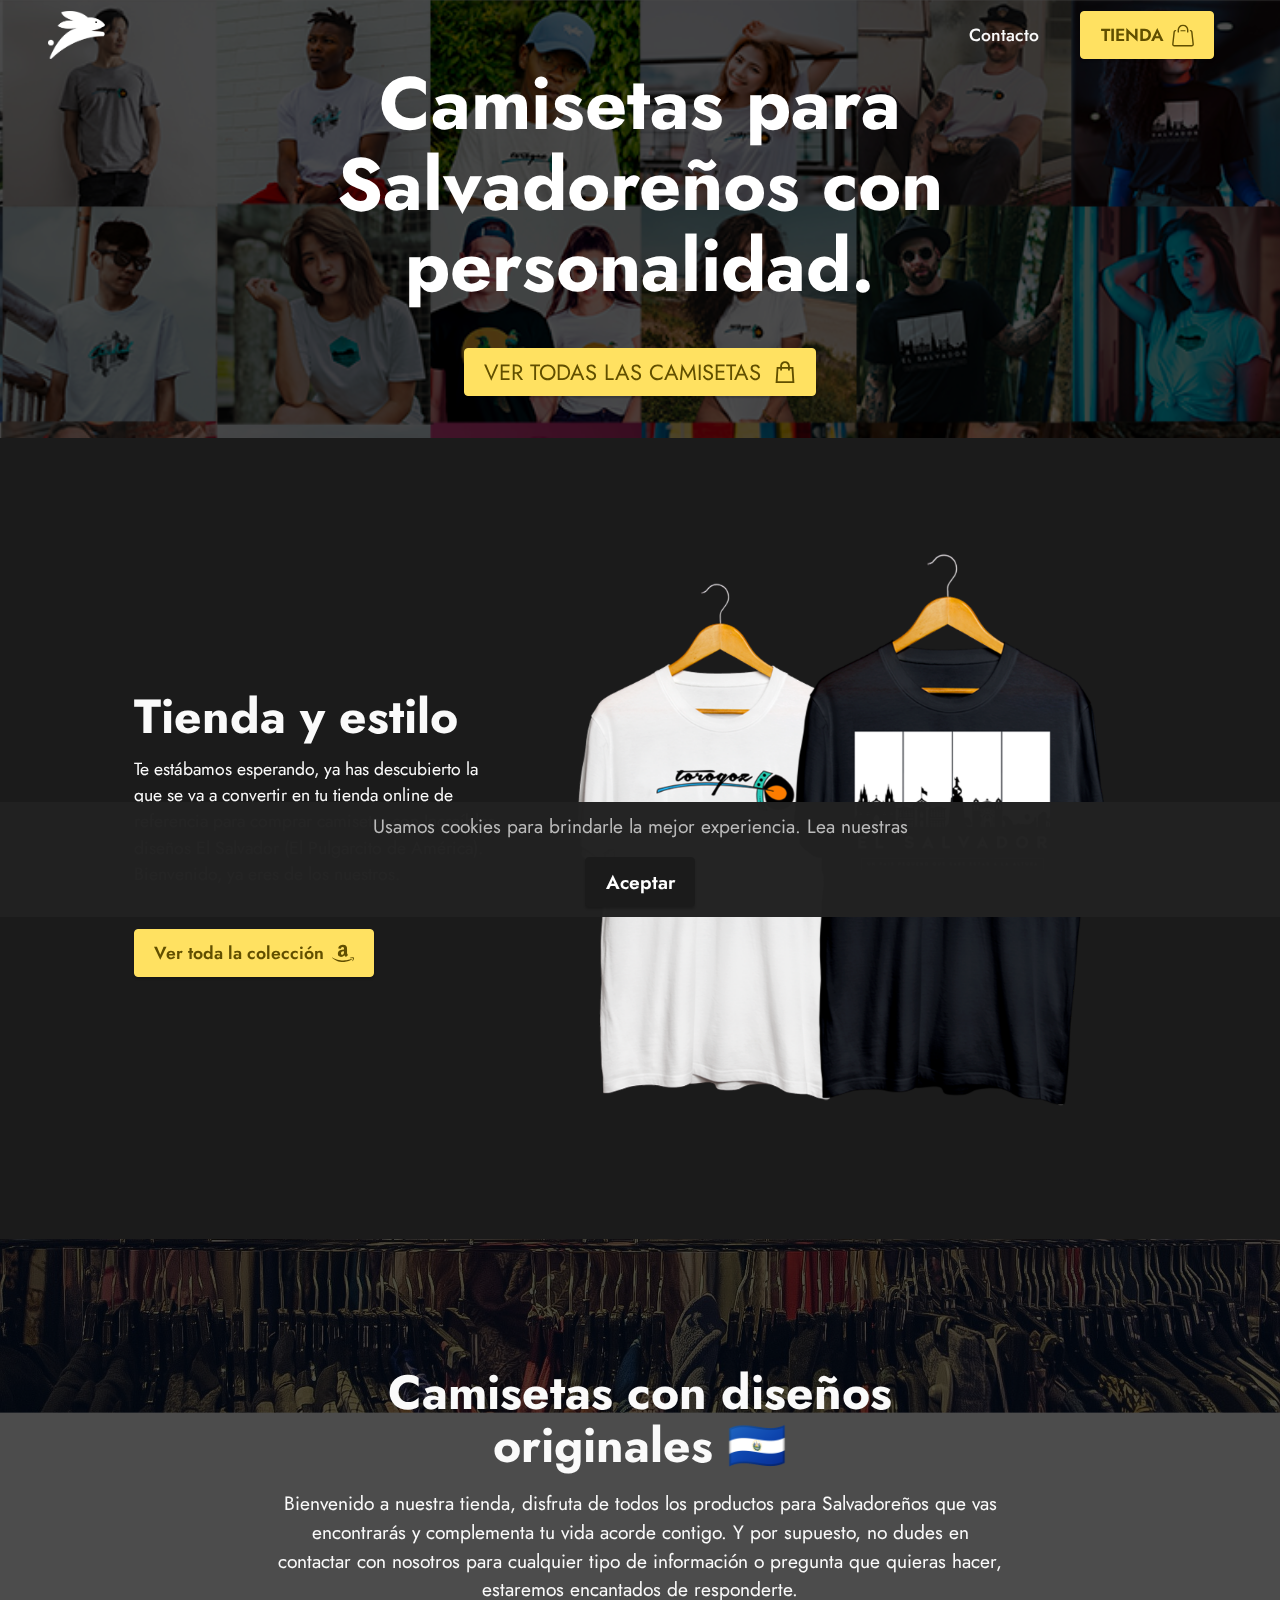
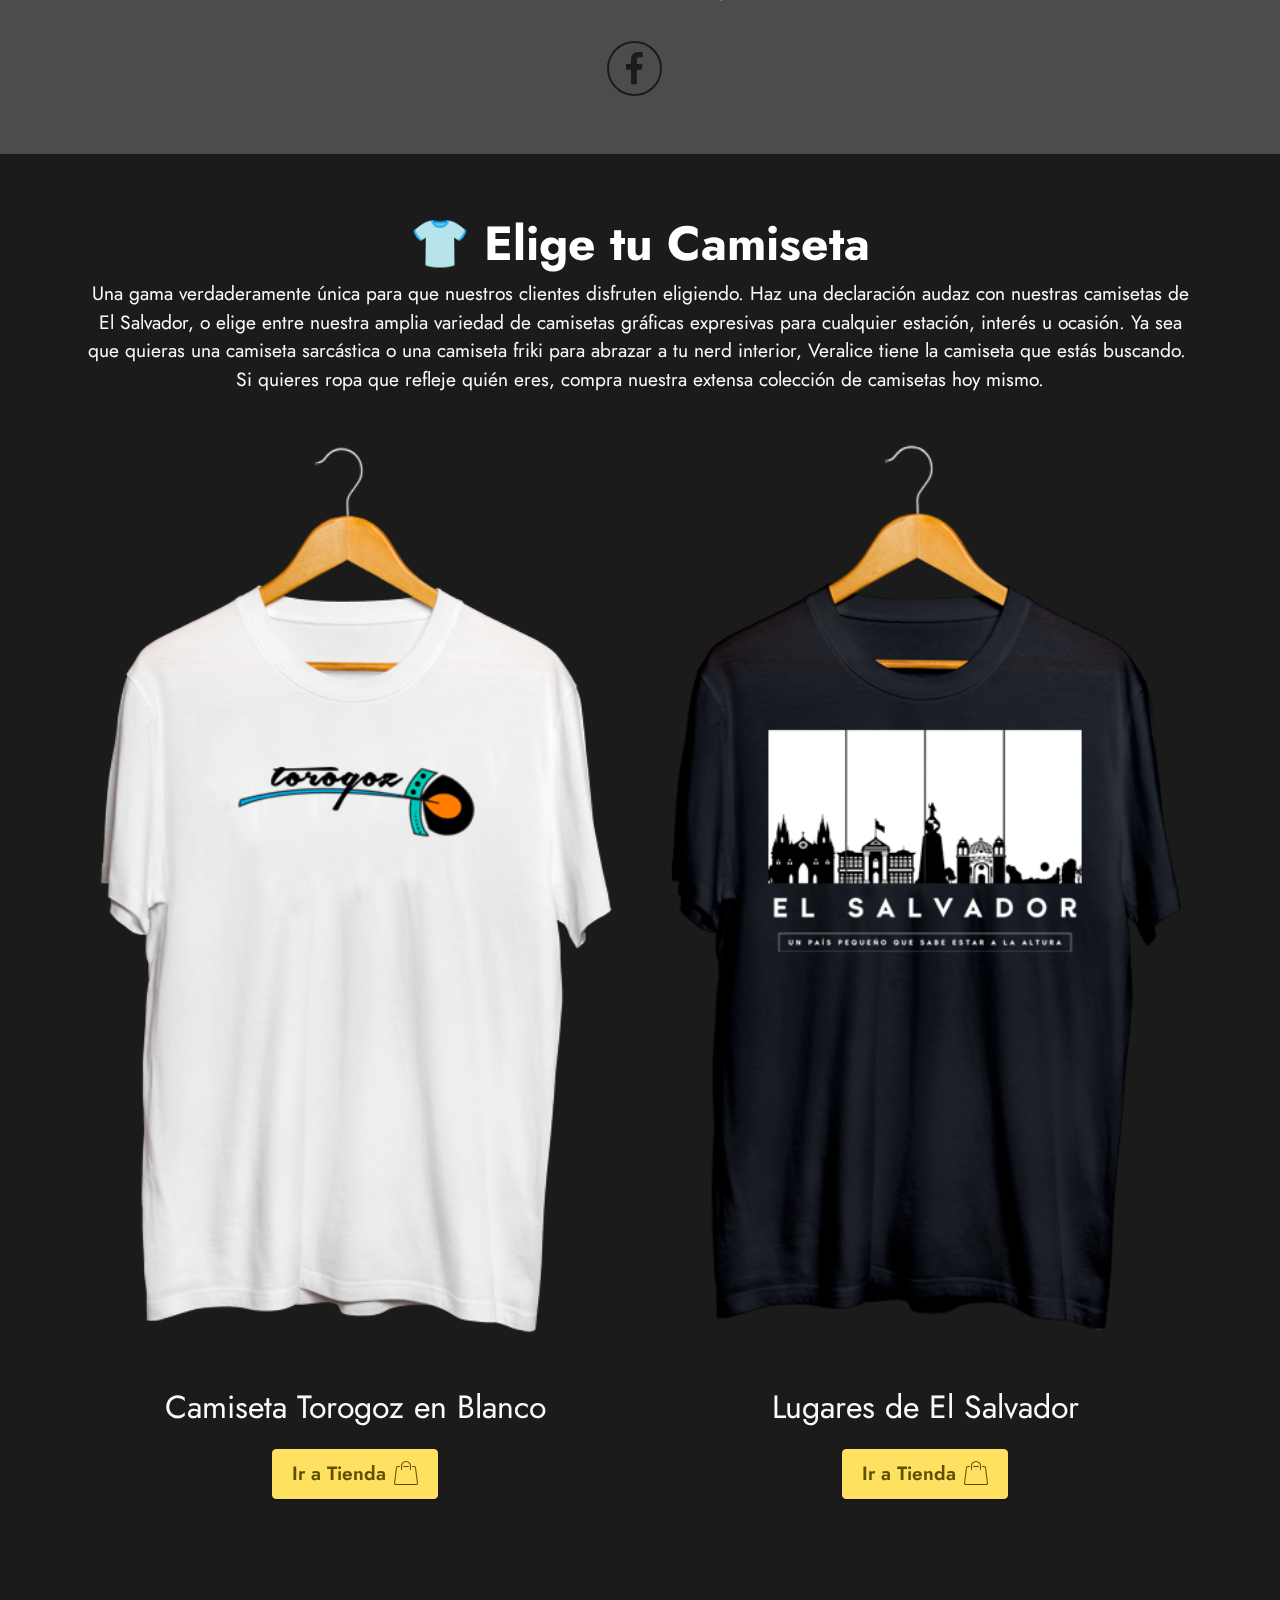
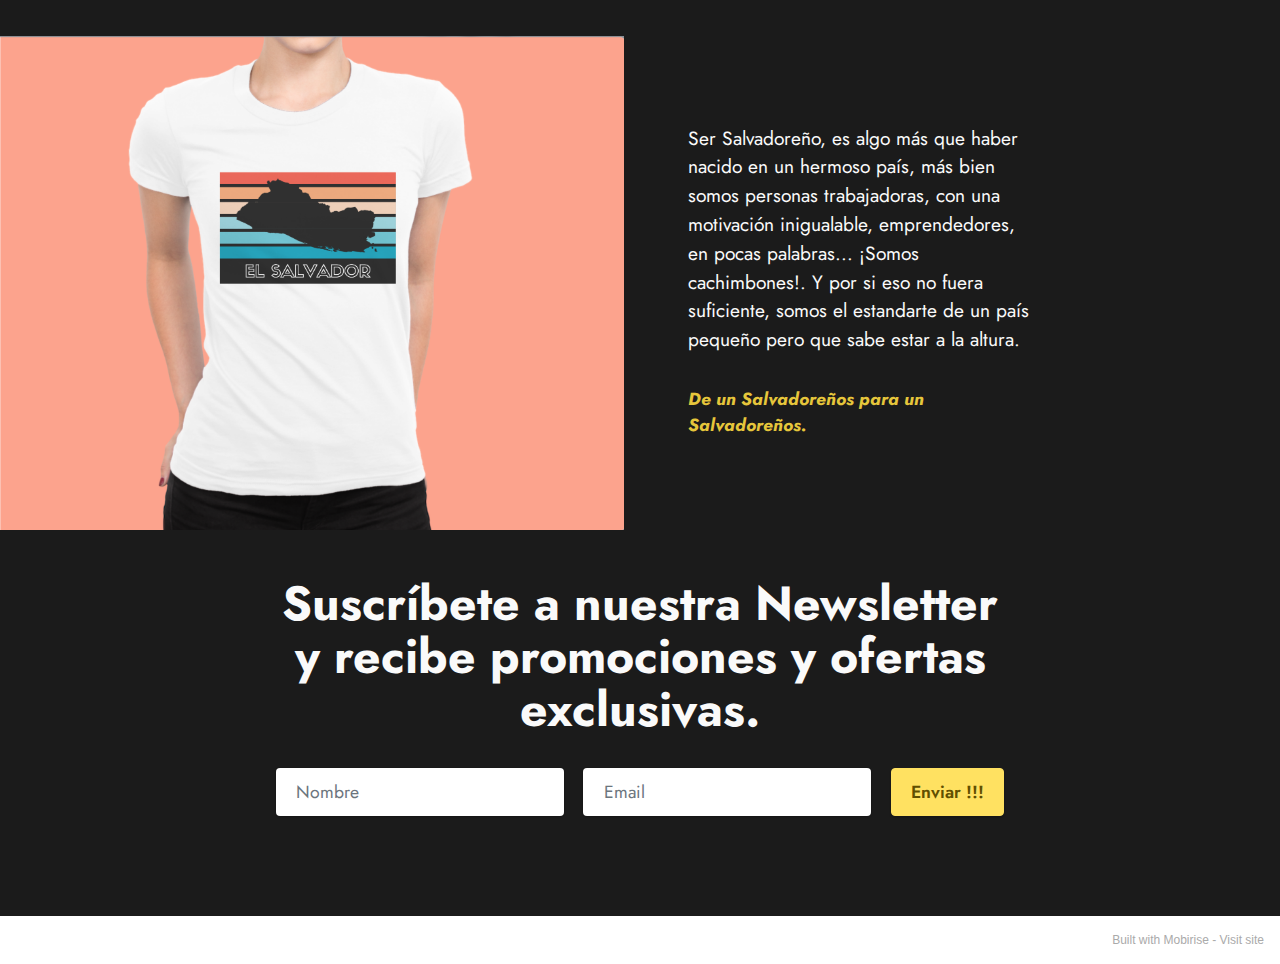
==== commit 880b9fa4: "Mas sin foot" ====
--- a/index.html
+++ b/index.html
@@ -15,17 +15,15 @@
   
   
   <title>Inicio | Tienda de Camisetas par Salvadoreños con Personalidad</title>
-  <link rel="stylesheet" href="assets/web/assets/mobirise-icons/mobirise-icons.css">
   <link rel="stylesheet" href="assets/web/assets/mobirise-icons-bold/mobirise-icons-bold.css">
   <link rel="stylesheet" href="assets/web/assets/mobirise-icons2/mobirise2.css">
+  <link rel="stylesheet" href="assets/web/assets/mobirise-icons/mobirise-icons.css">
   <link rel="stylesheet" href="assets/tether/tether.min.css">
   <link rel="stylesheet" href="assets/bootstrap/css/bootstrap.min.css">
   <link rel="stylesheet" href="assets/bootstrap/css/bootstrap-grid.min.css">
   <link rel="stylesheet" href="assets/bootstrap/css/bootstrap-reboot.min.css">
   <link rel="stylesheet" href="assets/dropdown/css/style.css">
   <link rel="stylesheet" href="assets/socicon/css/styles.css">
-  <link rel="stylesheet" href="assets/instagram-feed/style.css">
-  <link rel="stylesheet" href="assets/slick/slick.css">
   <link rel="stylesheet" href="assets/theme/css/style.css">
   <link rel="preload" as="style" href="assets/mobirise/css/mbr-additional.css"><link rel="stylesheet" href="assets/mobirise/css/mbr-additional.css" type="text/css">
   
@@ -93,7 +91,7 @@
                         <h6 class="card-title mbr-fonts-style display-2"><strong>Tienda y estilo</strong></h6>
                         <p class="mbr-text mbr-fonts-style mb-4 display-4">
                             Te estábamos esperando, ya has descubierto la que se va a convertir en tu tienda online de referencia para comprar camisetas con Increíbles diseños El Salvador (El Pulgarcito de América). Bienvenido, ya eres de los nuestros.</p>
-                        <div class="mbr-section-btn mt-3"><a class="btn btn-warning display-4" href="tienda.html" target="_blank"><span class="socicon socicon-amazon mbr-iconfont mbr-iconfont-btn"></span>Ver toda la colección</a></div>
+                        <div class="mbr-section-btn mt-3"><a class="btn btn-warning display-4" href="tienda.html"><span class="socicon socicon-amazon mbr-iconfont mbr-iconfont-btn"></span>Ver toda la colección</a></div>
                     </div>
                 </div>
                 <div class="col-12 col-lg-7">
@@ -147,7 +145,7 @@
             <div class="item features-image сol-12 col-md-6 col-lg-6">
                 <div class="item-wrapper">
                     <div class="item-img">
-                        <img src="assets/images/veralice-torogoz-el-salvador.png" alt="Torogoz El Salvador">
+                        <a href="tienda.html"><img src="assets/images/veralice-torogoz-el-salvador.png" alt="Torogoz El Salvador"></a>
                     </div>
                     <div class="item-content">
                         <h5 class="item-title mbr-fonts-style display-5">Camiseta Torogoz en Blanco</h5>
@@ -162,7 +160,7 @@
             <div class="item features-image сol-12 col-md-6 col-lg-6">
                 <div class="item-wrapper">
                     <div class="item-img">
-                        <img src="assets/images/el-salvador-lugares.png" alt="El Salvador" title="">
+                        <a href="tienda.html"><img src="assets/images/el-salvador-lugares.png" alt="El Salvador" title=""></a>
                     </div>
                     <div class="item-content">
                         <h5 class="item-title mbr-fonts-style display-5">Lugares de El Salvador</h5>
@@ -185,7 +183,7 @@
         <div class="row align-items-center">
             <div class="col-12 col-md-6">
                 <div class="image-wrapper">
-                    <a href="https://amzn.to/3um2j2W" target="_blank"><img src="assets/images/el-salvador-contacto.png" alt="El Salvador"></a>
+                    <a href="tienda.html" target="_blank"><img src="assets/images/el-salvador-contacto.png" alt="El Salvador"></a>
                 </div>
             </div>
             <div class="col-12 col-md col-lg-4">
@@ -199,21 +197,6 @@
     </div>
 </section>
 
-<section class="mbr-instagram-feed" id="instagram-feed-block-g" data-per-row-grid="" data-rows="" data-per-row-slider="4" data-spacing="5" data-full-width="" data-account="veralice.vip" data-rv-view="20" style="background-color: rgb(27, 27, 27); padding-top: 80px; padding-bottom: 80px;">
-    
-    <div class="container container_toggle">
-        <div class="row">
-            <div class="col">
-                <div class="inst">
-                    <h1 class="inst__title align-center mbr-fonts-style display-2">Luce tu camiseta de #ElSalvador</h1>
-                    <div class="inst__content"></div>
-                    
-                </div>
-            </div>
-        </div>
-    </div>
-</section>
-
 <section class="form2 cid-srb12qSize" id="form2-8">
 
     
@@ -222,7 +205,7 @@
     <div class="align-center container">
         <div class="row justify-content-center">
             <div class="col-lg-8 mx-auto mbr-form" data-form-type="formoid">
-                <form action="https://mobirise.eu/" method="POST" class="mbr-form form-with-styler" data-form-title="Form Name"><input type="hidden" name="email" data-form-email="true" value="luQFwI0njy8pLG+XDd4E7QFrMr9yRTxDhmRTYIDTK8V/6j398jIIAfdmfIY46yAV9Xl2sd4FMWxq3qWzDJ7yp6KNenzWSQ4weXocd5BK04lJRH6UqAKh9FAgV2wNzGZm">
+                <form action="https://mobirise.eu/" method="POST" class="mbr-form form-with-styler" data-form-title="Form Name"><input type="hidden" name="email" data-form-email="true" value="MiKamNoxx4P9GHDNtdQOgqBccd/WB5F17Fsll5UxcoZykmOkdsBAVkWZgPzy24gSFKQhjAtgY0MF4fX1JMGHQLX/AWrGkQFIZLsHuSLgzCGa5uSJr6L1ZU55SZKPqhBi">
                     <div class="">
                         <div hidden="hidden" data-form-alert="" class="alert alert-success col-12">Gracias por suscribirte, ahora recibirás las ofertas más exclusivas de Veralice.</div>
                         <div hidden="hidden" data-form-alert-danger="" class="alert alert-danger col-12">Oops...! some
@@ -247,9 +230,9 @@
             </div>
         </div>
     </div>
-</section><section style="background-color: #fff; font-family: -apple-system, BlinkMacSystemFont, 'Segoe UI', 'Roboto', 'Helvetica Neue', Arial, sans-serif; color:#aaa; font-size:12px; padding: 0; align-items: center; display: flex;"><a href="https://mobirise.site/d" style="flex: 1 1; height: 3rem; padding-left: 1rem;"></a><p style="flex: 0 0 auto; margin:0; padding-right:1rem;">Website was <a href="https://mobirise.site/g" style="color:#aaa;">created</a> with Mobirise</p></section><script src="assets/web/assets/jquery/jquery.min.js"></script>  <script src="assets/popper/popper.min.js"></script>  <script src="assets/tether/tether.min.js"></script>  <script src="assets/bootstrap/js/bootstrap.min.js"></script>  <script src="assets/web/assets/cookies-alert-plugin/cookies-alert-core.js"></script>  <script src="assets/web/assets/cookies-alert-plugin/cookies-alert-script.js"></script>  <script src="assets/smoothscroll/smooth-scroll.js"></script>  <script src="assets/dropdown/js/nav-dropdown.js"></script>  <script src="assets/dropdown/js/navbar-dropdown.js"></script>  <script src="assets/touchswipe/jquery.touch-swipe.min.js"></script>  <script src="assets/parallax/jarallax.min.js"></script>  <script src="assets/instagram-feed/index.js"></script>  <script src="assets/slick/slick.min.js"></script>  <script src="assets/theme/js/script.js"></script>  <script src="assets/formoid/formoid.min.js"></script>  
-  
-  
-<input name="cookieData" type="hidden" data-cookie-customDialogSelector='null' data-cookie-colorText='#bbbbbb' data-cookie-colorBg='rgba(33, 33, 33, 0.99)' data-cookie-textButton='Agree' data-cookie-colorButton='' data-cookie-colorLink='#bbbbbb' data-cookie-underlineLink='true' data-cookie-text="Usamos cookies para brindarle la mejor experiencia. Lea nuestras <a href="privacidad.html"> política de cookies </a>.">
+</section><section style="background-color: #fff; font-family: -apple-system, BlinkMacSystemFont, 'Segoe UI', 'Roboto', 'Helvetica Neue', Arial, sans-serif; color:#aaa; font-size:12px; padding: 0; align-items: center; display: flex;"><a href="https://mobirise.site/u" style="flex: 1 1; height: 3rem; padding-left: 1rem;"></a><p style="flex: 0 0 auto; margin:0; padding-right:1rem;">Built with Mobirise - <a href="https://mobirise.site/l" style="color:#aaa;">Visit site</a></p></section><script src="assets/web/assets/jquery/jquery.min.js"></script>  <script src="assets/popper/popper.min.js"></script>  <script src="assets/tether/tether.min.js"></script>  <script src="assets/bootstrap/js/bootstrap.min.js"></script>  <script src="assets/web/assets/cookies-alert-plugin/cookies-alert-core.js"></script>  <script src="assets/web/assets/cookies-alert-plugin/cookies-alert-script.js"></script>  <script src="assets/smoothscroll/smooth-scroll.js"></script>  <script src="assets/dropdown/js/nav-dropdown.js"></script>  <script src="assets/dropdown/js/navbar-dropdown.js"></script>  <script src="assets/touchswipe/jquery.touch-swipe.min.js"></script>  <script src="assets/parallax/jarallax.min.js"></script>  <script src="assets/theme/js/script.js"></script>  <script src="assets/formoid/formoid.min.js"></script>  
+  
+  
+<input name="cookieData" type="hidden" data-cookie-customDialogSelector='null' data-cookie-colorText='#bbbbbb' data-cookie-colorBg='rgba(33, 33, 33, 0.99)' data-cookie-textButton='Aceptar' data-cookie-colorButton='' data-cookie-colorLink='#bbbbbb' data-cookie-underlineLink='true' data-cookie-text="Usamos cookies para brindarle la mejor experiencia. Lea nuestras <a href="privacidad.html">
   </body>
 </html>--- a/assets/mobirise/css/mbr-additional.css
+++ b/assets/mobirise/css/mbr-additional.css
@@ -1206,11 +1206,8 @@
 .cid-stwdFflbFm .name {
   color: #e6c63b;
 }
-#instagram-feed-block-g .inst__title {
-  color: #fafafa;
-}
 .cid-srb12qSize {
-  padding-top: 0rem;
+  padding-top: 3rem;
   padding-bottom: 5rem;
   background-color: #1b1b1b;
 }
@@ -1952,9 +1949,6 @@
 .cid-stPkYhkNA6 .mbr-section-btn {
   color: #fafafa;
 }
-#instagram-feed-block-n .inst__title {
-  color: #fafafa;
-}
 .cid-srh7aajv2d {
   padding-top: 5rem;
   padding-bottom: 5rem;
@@ -2413,9 +2407,6 @@
 .cid-stIFLh3KIi .mbr-section-subtitle {
   color: #fafafa;
 }
-#instagram-feed-block-1b .inst__title {
-  color: #fafafa;
-}
 .cid-stIFn5JTRM {
   padding-top: 0rem;
   padding-bottom: 5rem;
@@ -2809,9 +2800,6 @@
 .cid-suuvX6CIDV .mbr-section-subtitle DIV {
   text-align: center;
 }
-#instagram-feed-block-20 .inst__title {
-  color: #fafafa;
-}
 .cid-suuvnYwQQJ {
   padding-top: 0rem;
   padding-bottom: 5rem;
--- a/assets/mobirise/css/mbr-additional.css
+++ b/assets/mobirise/css/mbr-additional.css
@@ -1206,11 +1206,8 @@
 .cid-stwdFflbFm .name {
   color: #e6c63b;
 }
-#instagram-feed-block-g .inst__title {
-  color: #fafafa;
-}
 .cid-srb12qSize {
-  padding-top: 0rem;
+  padding-top: 3rem;
   padding-bottom: 5rem;
   background-color: #1b1b1b;
 }
@@ -1952,9 +1949,6 @@
 .cid-stPkYhkNA6 .mbr-section-btn {
   color: #fafafa;
 }
-#instagram-feed-block-n .inst__title {
-  color: #fafafa;
-}
 .cid-srh7aajv2d {
   padding-top: 5rem;
   padding-bottom: 5rem;
@@ -2413,9 +2407,6 @@
 .cid-stIFLh3KIi .mbr-section-subtitle {
   color: #fafafa;
 }
-#instagram-feed-block-1b .inst__title {
-  color: #fafafa;
-}
 .cid-stIFn5JTRM {
   padding-top: 0rem;
   padding-bottom: 5rem;
@@ -2809,9 +2800,6 @@
 .cid-suuvX6CIDV .mbr-section-subtitle DIV {
   text-align: center;
 }
-#instagram-feed-block-20 .inst__title {
-  color: #fafafa;
-}
 .cid-suuvnYwQQJ {
   padding-top: 0rem;
   padding-bottom: 5rem;
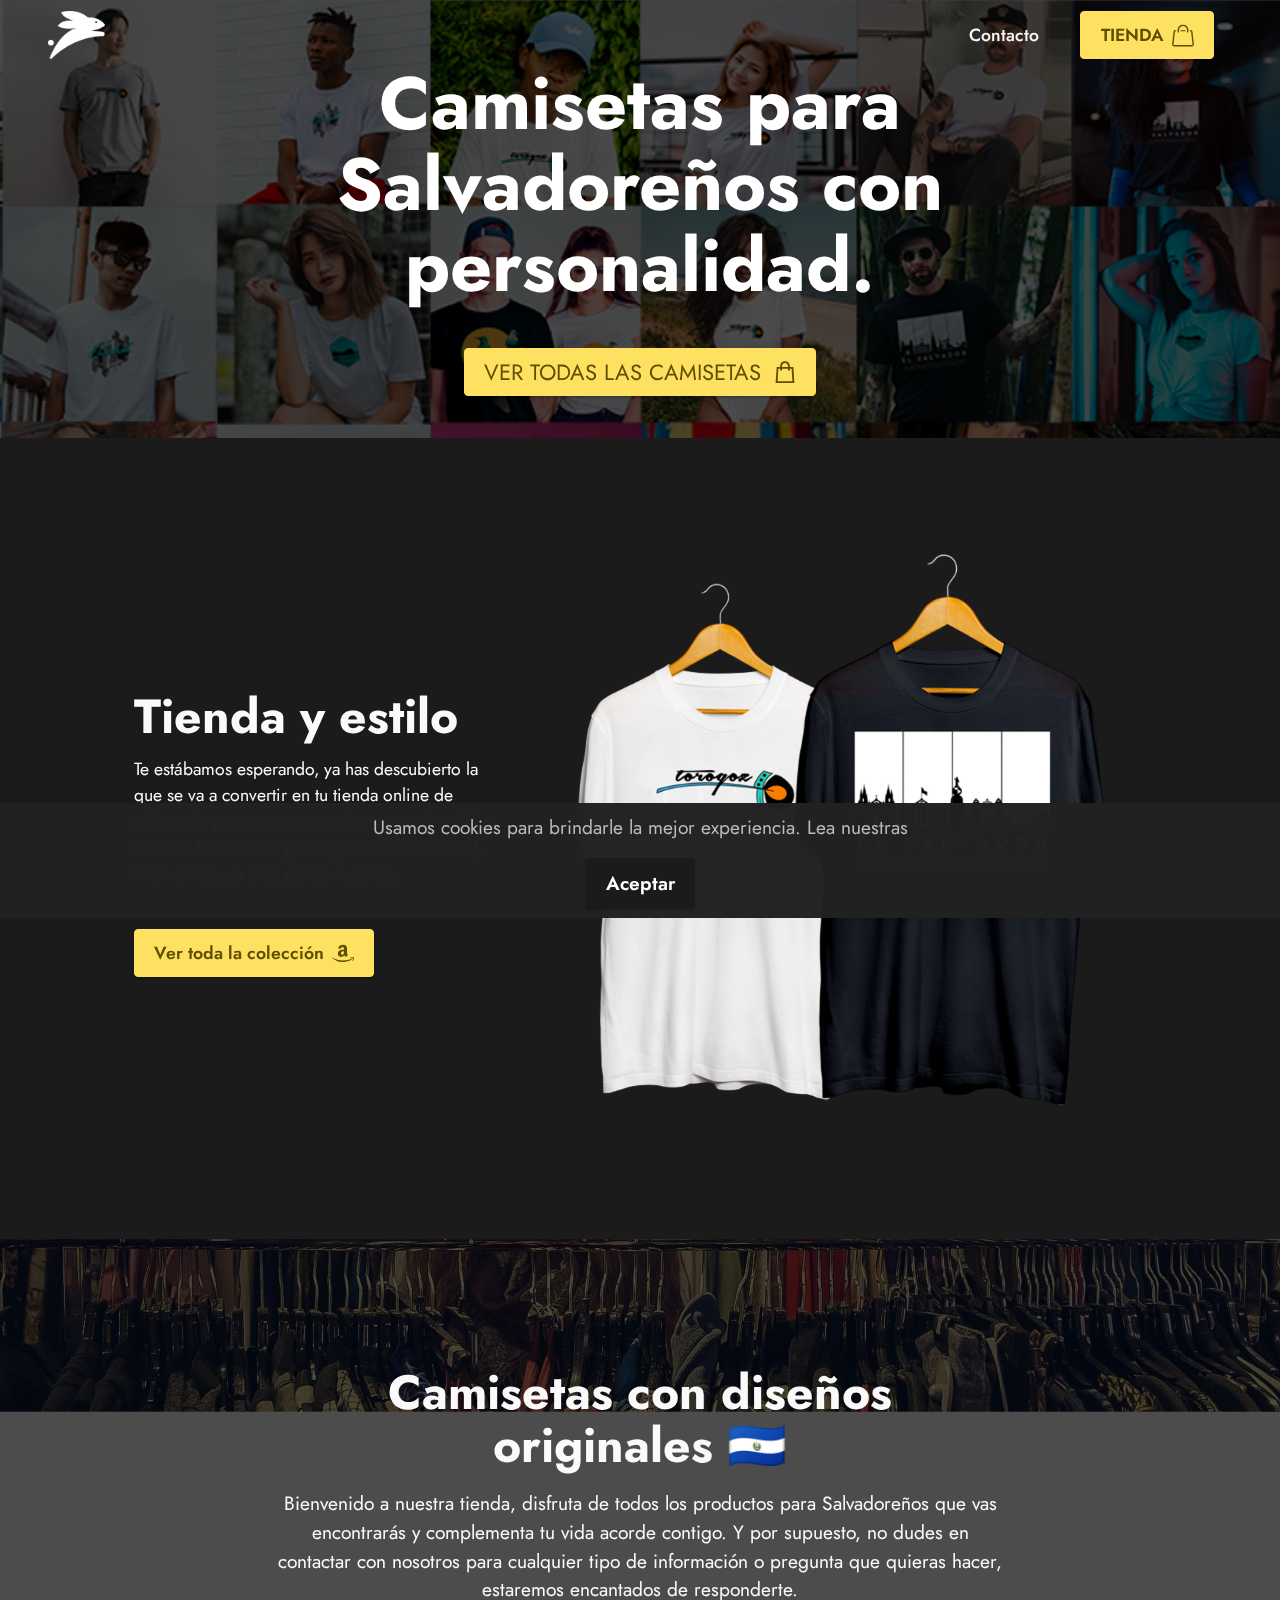
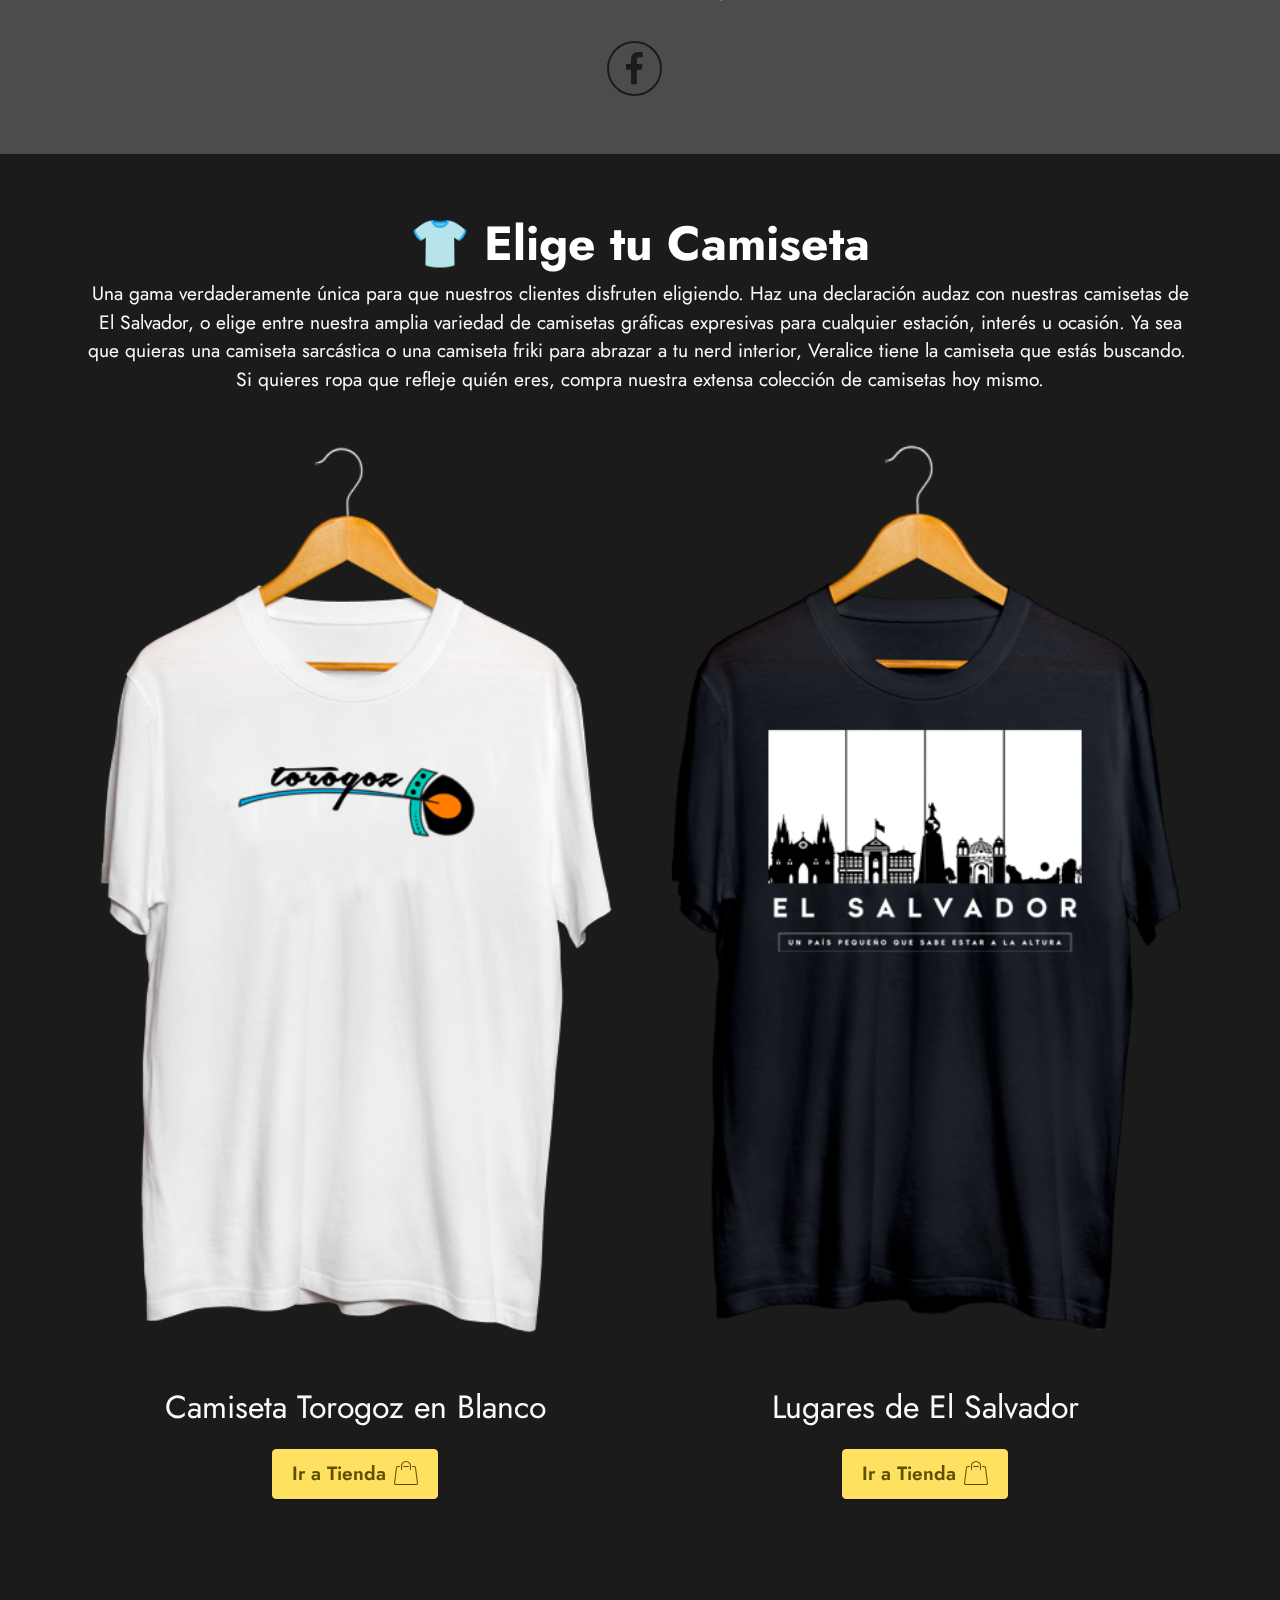
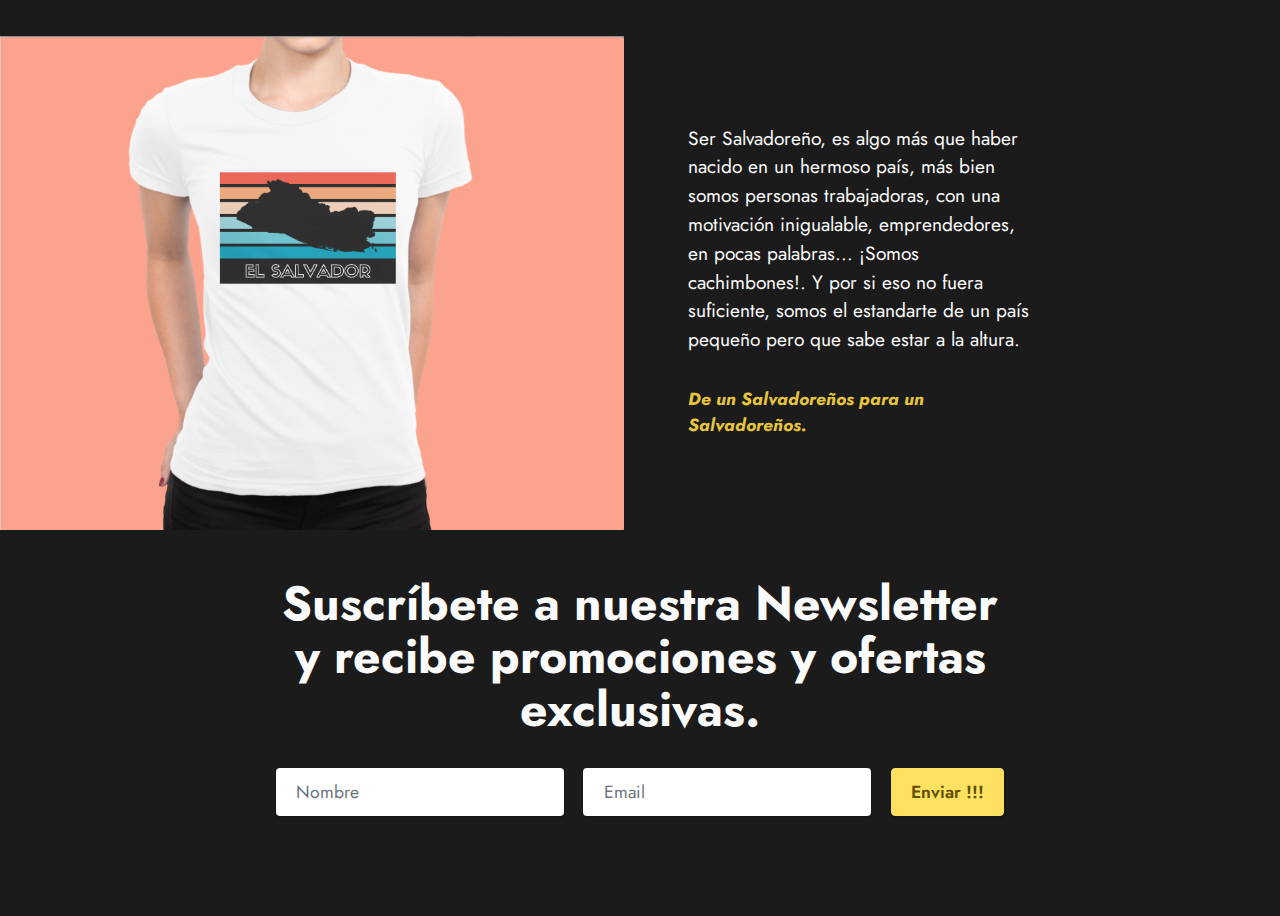
==== commit 62f0d775: "Home Sin Fut" ====
--- a/index.html
+++ b/index.html
@@ -230,7 +230,7 @@
             </div>
         </div>
     </div>
-</section><section style="background-color: #fff; font-family: -apple-system, BlinkMacSystemFont, 'Segoe UI', 'Roboto', 'Helvetica Neue', Arial, sans-serif; color:#aaa; font-size:12px; padding: 0; align-items: center; display: flex;"><a href="https://mobirise.site/u" style="flex: 1 1; height: 3rem; padding-left: 1rem;"></a><p style="flex: 0 0 auto; margin:0; padding-right:1rem;">Built with Mobirise - <a href="https://mobirise.site/l" style="color:#aaa;">Visit site</a></p></section><script src="assets/web/assets/jquery/jquery.min.js"></script>  <script src="assets/popper/popper.min.js"></script>  <script src="assets/tether/tether.min.js"></script>  <script src="assets/bootstrap/js/bootstrap.min.js"></script>  <script src="assets/web/assets/cookies-alert-plugin/cookies-alert-core.js"></script>  <script src="assets/web/assets/cookies-alert-plugin/cookies-alert-script.js"></script>  <script src="assets/smoothscroll/smooth-scroll.js"></script>  <script src="assets/dropdown/js/nav-dropdown.js"></script>  <script src="assets/dropdown/js/navbar-dropdown.js"></script>  <script src="assets/touchswipe/jquery.touch-swipe.min.js"></script>  <script src="assets/parallax/jarallax.min.js"></script>  <script src="assets/theme/js/script.js"></script>  <script src="assets/formoid/formoid.min.js"></script>  
+</section><script src="assets/web/assets/jquery/jquery.min.js"></script>  <script src="assets/popper/popper.min.js"></script>  <script src="assets/tether/tether.min.js"></script>  <script src="assets/bootstrap/js/bootstrap.min.js"></script>  <script src="assets/web/assets/cookies-alert-plugin/cookies-alert-core.js"></script>  <script src="assets/web/assets/cookies-alert-plugin/cookies-alert-script.js"></script>  <script src="assets/smoothscroll/smooth-scroll.js"></script>  <script src="assets/dropdown/js/nav-dropdown.js"></script>  <script src="assets/dropdown/js/navbar-dropdown.js"></script>  <script src="assets/touchswipe/jquery.touch-swipe.min.js"></script>  <script src="assets/parallax/jarallax.min.js"></script>  <script src="assets/theme/js/script.js"></script>  <script src="assets/formoid/formoid.min.js"></script>  
   
   
 <input name="cookieData" type="hidden" data-cookie-customDialogSelector='null' data-cookie-colorText='#bbbbbb' data-cookie-colorBg='rgba(33, 33, 33, 0.99)' data-cookie-textButton='Aceptar' data-cookie-colorButton='' data-cookie-colorLink='#bbbbbb' data-cookie-underlineLink='true' data-cookie-text="Usamos cookies para brindarle la mejor experiencia. Lea nuestras <a href="privacidad.html">
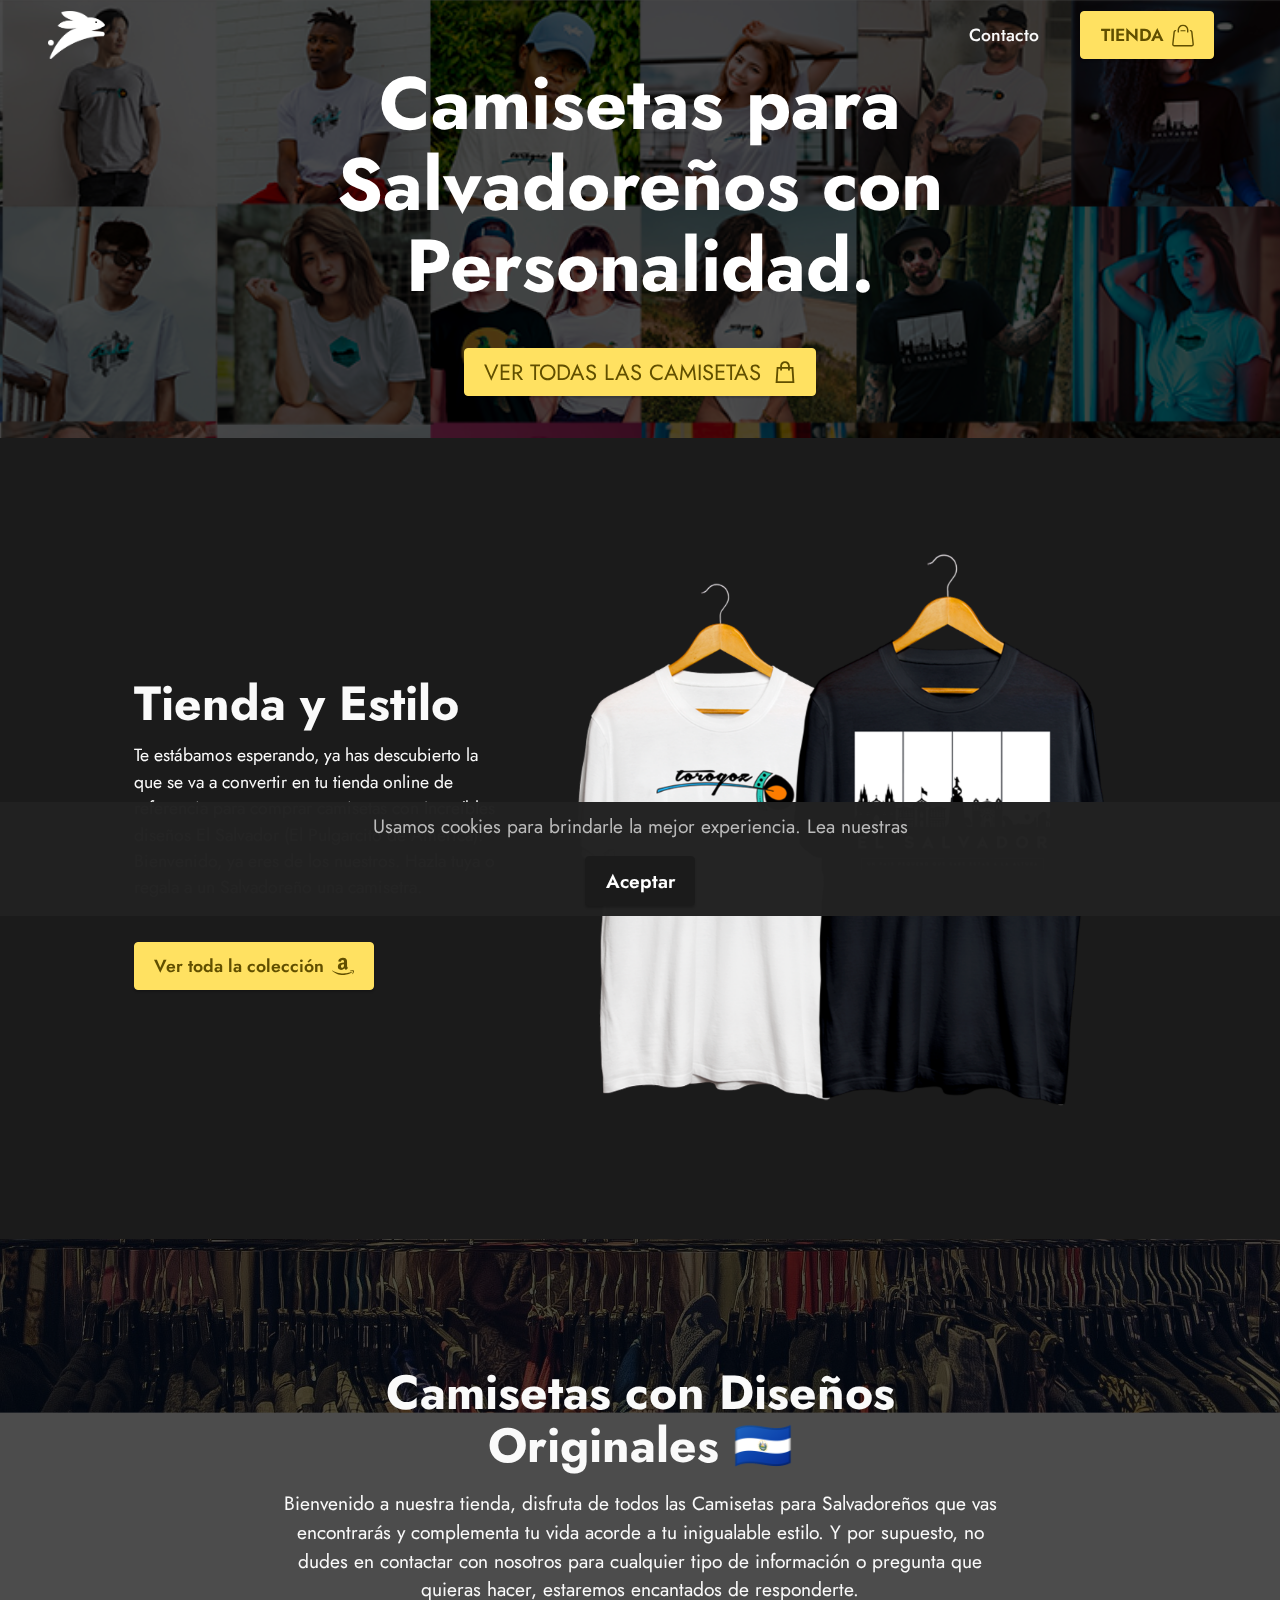
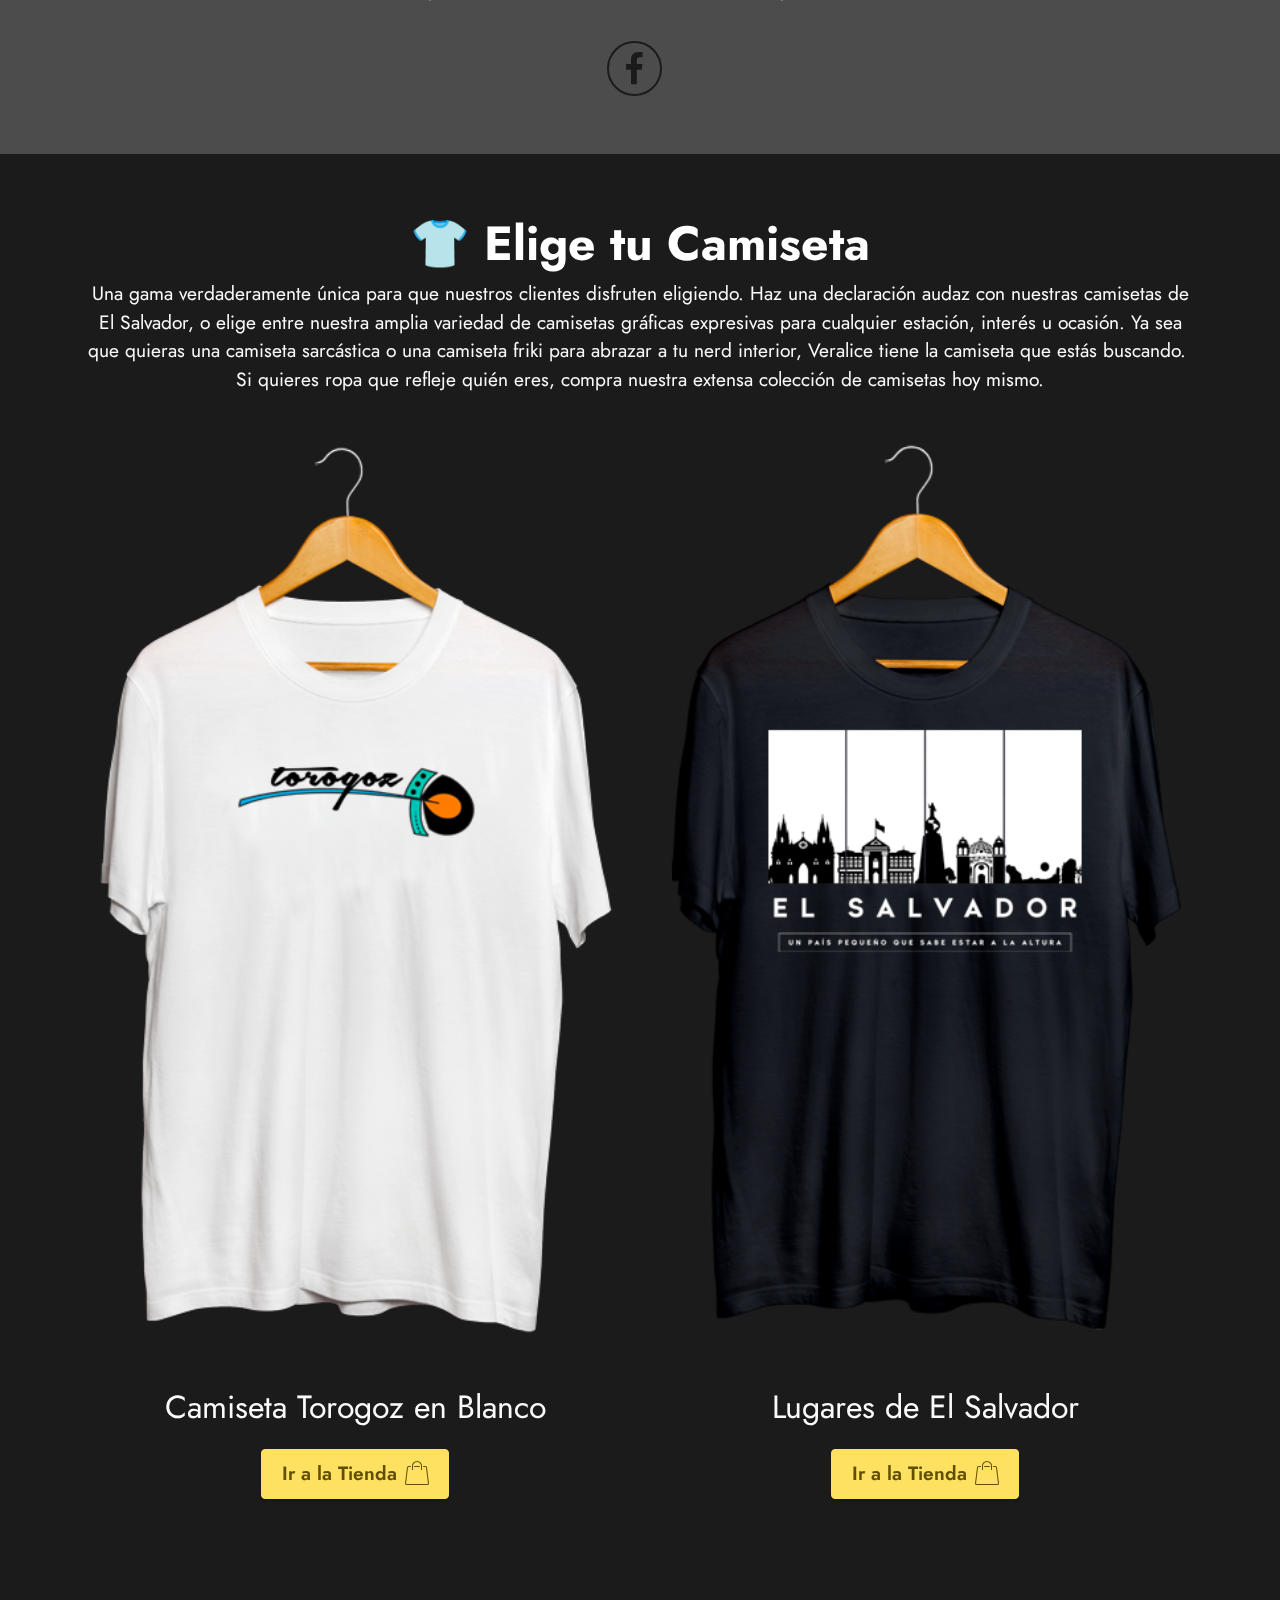
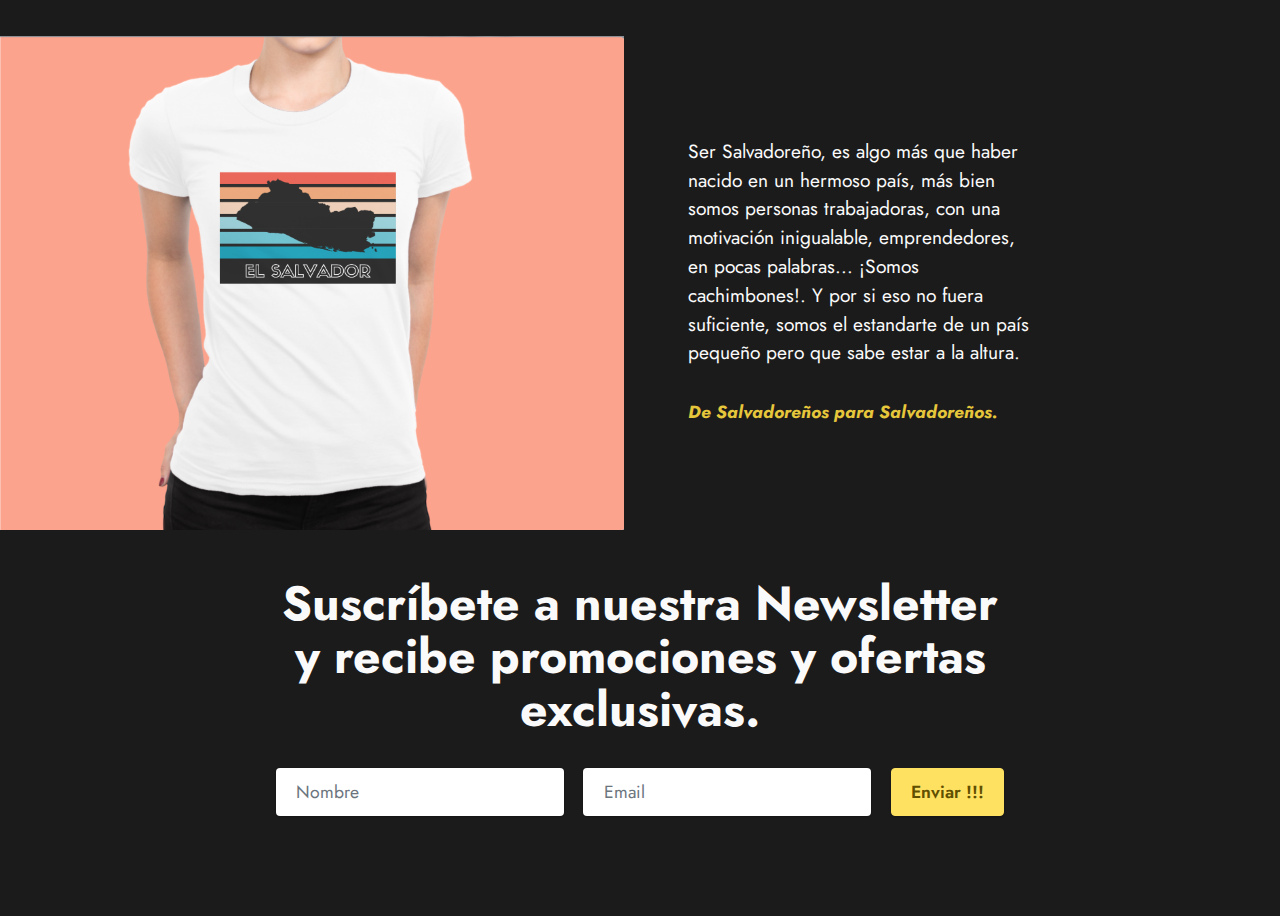
==== commit 66e913bd: "Perate vos!!!...! ¡Hay maje... Este bolado tronó!" ====
--- a/index.html
+++ b/index.html
@@ -70,7 +70,7 @@
     <div class="align-center container-fluid">
         <div class="row justify-content-center">
             <div class="col-12 col-lg-8">
-                <h3 class="mbr-section-title mb-4 mbr-fonts-style display-1"><strong>Camisetas para Salvadoreños con personalidad.</strong></h3>
+                <h3 class="mbr-section-title mb-4 mbr-fonts-style display-1"><strong>Camisetas para Salvadoreños con Personalidad.</strong></h3>
                 
                 <div class="mbr-section-btn"><a class="btn btn-warning display-4" href="tienda.html"><span class="mobi-mbri mobi-mbri-shopping-bag mbr-iconfont mbr-iconfont-btn"><br></span><span style="font-size: 22px;">VER TODAS LAS CAMISETAS </span>&nbsp;</a></div>
             </div>
@@ -88,9 +88,9 @@
             <div class="row align-items-center">
                 <div class="col-12 col-lg">
                     <div class="text-wrapper">
-                        <h6 class="card-title mbr-fonts-style display-2"><strong>Tienda y estilo</strong></h6>
+                        <h6 class="card-title mbr-fonts-style display-2"><strong>Tienda y Estilo</strong></h6>
                         <p class="mbr-text mbr-fonts-style mb-4 display-4">
-                            Te estábamos esperando, ya has descubierto la que se va a convertir en tu tienda online de referencia para comprar camisetas con Increíbles diseños El Salvador (El Pulgarcito de América). Bienvenido, ya eres de los nuestros.</p>
+                            Te estábamos esperando, ya has descubierto la que se va a convertir en tu tienda online de referencia para comprar camisetas con Increíbles diseños El Salvador (El Pulgarcito de América). Bienvenido, ya eres de los nuestros. Hazla tuya o regala a un Salvadoreño una camisetra.</p>
                         <div class="mbr-section-btn mt-3"><a class="btn btn-warning display-4" href="tienda.html"><span class="socicon socicon-amazon mbr-iconfont mbr-iconfont-btn"></span>Ver toda la colección</a></div>
                     </div>
                 </div>
@@ -113,9 +113,9 @@
     <div class="align-center container">
         <div class="row justify-content-center">
             <div class="col-12 col-lg-8">
-                <h1 class="mbr-section-title mbr-fonts-style mb-3 display-2"><strong>Camisetas con diseños originales 🇸🇻</strong></h1>
-                
-                <p class="mbr-text mbr-fonts-style mb-3 display-7">Bienvenido a nuestra tienda, disfruta de todos los productos para Salvadoreños que vas encontrarás y complementa tu vida acorde contigo. Y por supuesto, no dudes en contactar con nosotros para cualquier tipo de información o pregunta que quieras hacer, estaremos encantados de responderte.<br></p>
+                <h1 class="mbr-section-title mbr-fonts-style mb-3 display-2"><strong>Camisetas con Diseños Originales 🇸🇻</strong></h1>
+                
+                <p class="mbr-text mbr-fonts-style mb-3 display-7">Bienvenido a nuestra tienda, disfruta de todos las Camisetas para Salvadoreños que vas encontrarás y complementa tu vida acorde a tu inigualable estilo. Y por supuesto, no dudes en contactar con nosotros para cualquier tipo de información o pregunta que quieras hacer, estaremos encantados de responderte.</p>
                 
                 <div class="social-row display-7 mt-5">
                     <div class="soc-item">
@@ -152,7 +152,7 @@
                         
                         
                     </div>
-                    <div class="mbr-section-btn item-footer mt-2"><a href="https://amzn.to/32cUsc8" class="btn item-btn btn-warning display-7"><span class="mbri-shopping-bag mbr-iconfont mbr-iconfont-btn"></span><font face="MobiriseIcons"></font>Ir a Tienda</a></div>
+                    <div class="mbr-section-btn item-footer mt-2"><a href="https://amzn.to/32cUsc8" class="btn item-btn btn-warning display-7"><span class="mbri-shopping-bag mbr-iconfont mbr-iconfont-btn"></span><font face="MobiriseIcons"></font>Ir a la Tienda</a></div>
                 </div>
             </div>
             
@@ -167,7 +167,7 @@
                         
                         
                     </div>
-                    <div class="mbr-section-btn item-footer mt-2"><a href="tienda.html" class="btn item-btn btn-warning display-7"><span class="mbri-shopping-bag mbr-iconfont mbr-iconfont-btn"></span>Ir a Tienda</a></div>
+                    <div class="mbr-section-btn item-footer mt-2"><a href="tienda.html" class="btn item-btn btn-warning display-7"><span class="mbri-shopping-bag mbr-iconfont mbr-iconfont-btn"></span>Ir a la Tienda</a></div>
                 </div>
             </div>
         </div>
@@ -189,7 +189,7 @@
             <div class="col-12 col-md col-lg-4">
                 <div class="text-wrapper">
                     <p class="mbr-text mbr-fonts-style mb-4 display-7">Ser Salvadoreño, es algo más que haber nacido en un hermoso país, más bien somos personas trabajadoras, con una motivación inigualable, emprendedores, en pocas palabras... ¡Somos cachimbones!. Y por si eso no fuera suficiente, somos el estandarte de un país pequeño pero que sabe estar a la altura.<br></p>
-                    <p class="name mbr-fonts-style mb-1 display-4"><strong><em>De un Salvadoreños para un Salvadoreños.</em></strong></p>
+                    <p class="name mbr-fonts-style mb-1 display-4"><strong><em>De Salvadoreños para Salvadoreños.</em></strong></p>
                     
                 </div>
             </div>
@@ -208,8 +208,7 @@
                 <form action="https://mobirise.eu/" method="POST" class="mbr-form form-with-styler" data-form-title="Form Name"><input type="hidden" name="email" data-form-email="true" value="MiKamNoxx4P9GHDNtdQOgqBccd/WB5F17Fsll5UxcoZykmOkdsBAVkWZgPzy24gSFKQhjAtgY0MF4fX1JMGHQLX/AWrGkQFIZLsHuSLgzCGa5uSJr6L1ZU55SZKPqhBi">
                     <div class="">
                         <div hidden="hidden" data-form-alert="" class="alert alert-success col-12">Gracias por suscribirte, ahora recibirás las ofertas más exclusivas de Veralice.</div>
-                        <div hidden="hidden" data-form-alert-danger="" class="alert alert-danger col-12">Oops...! some
-                            problem!</div>
+                        <div hidden="hidden" data-form-alert-danger="" class="alert alert-danger col-12">Perate vos!!!...! ¡Hay maje... Este bolado tronó!</div>
                     </div>
                     <div class="dragArea row">
                         <div class="col-lg-12 col-md-12 col-sm-12">
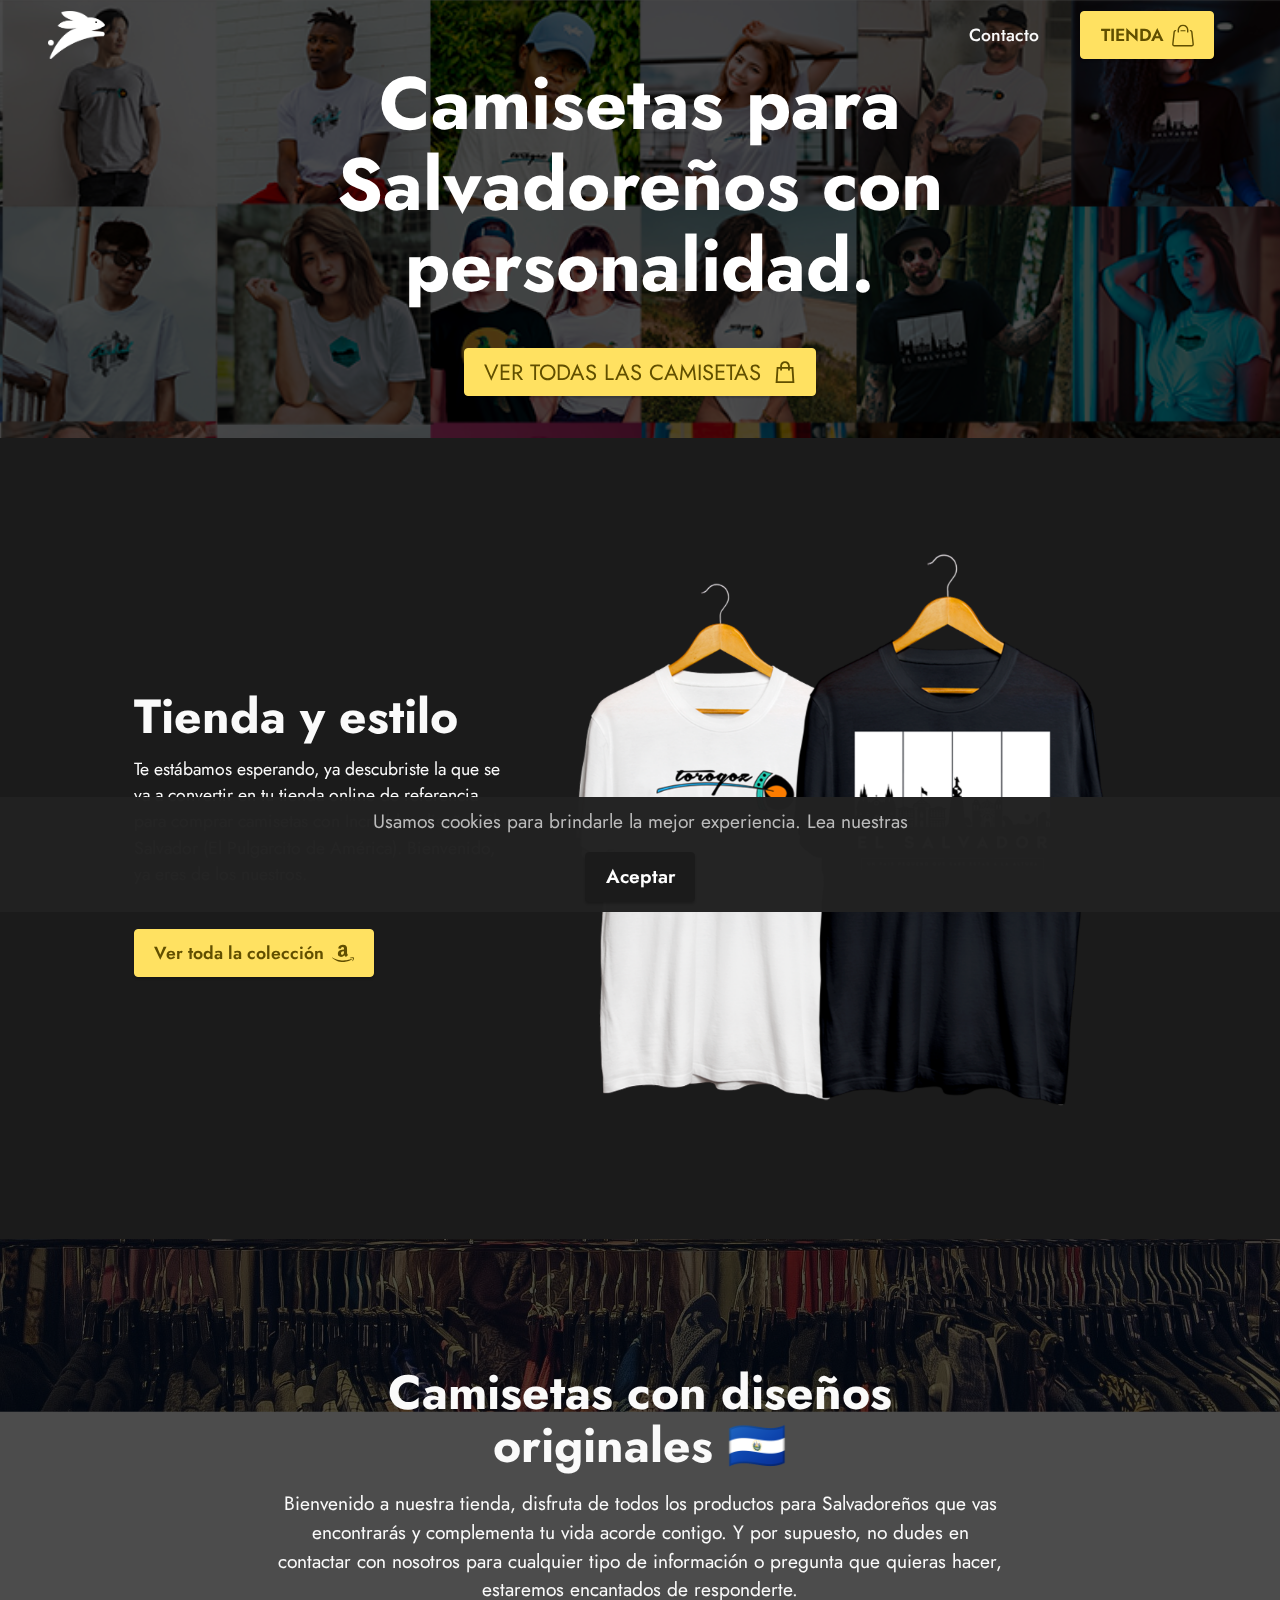
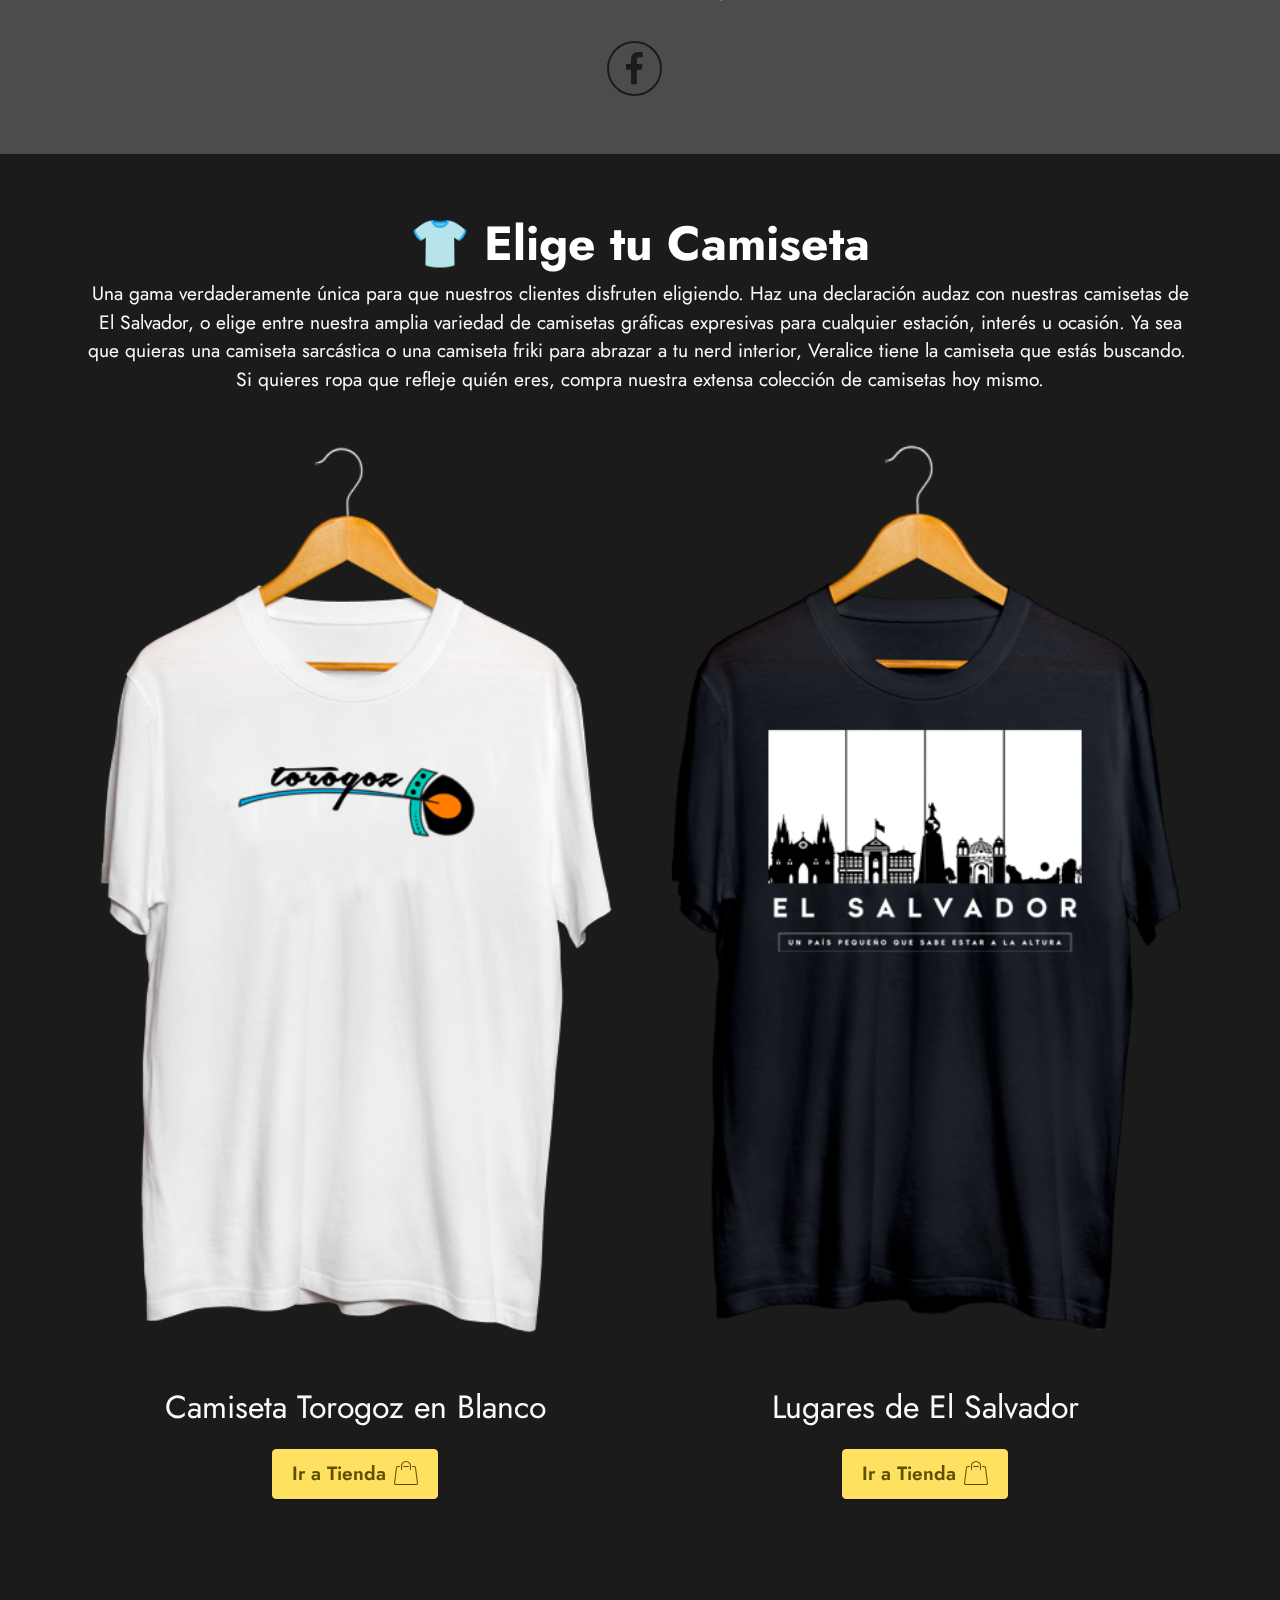
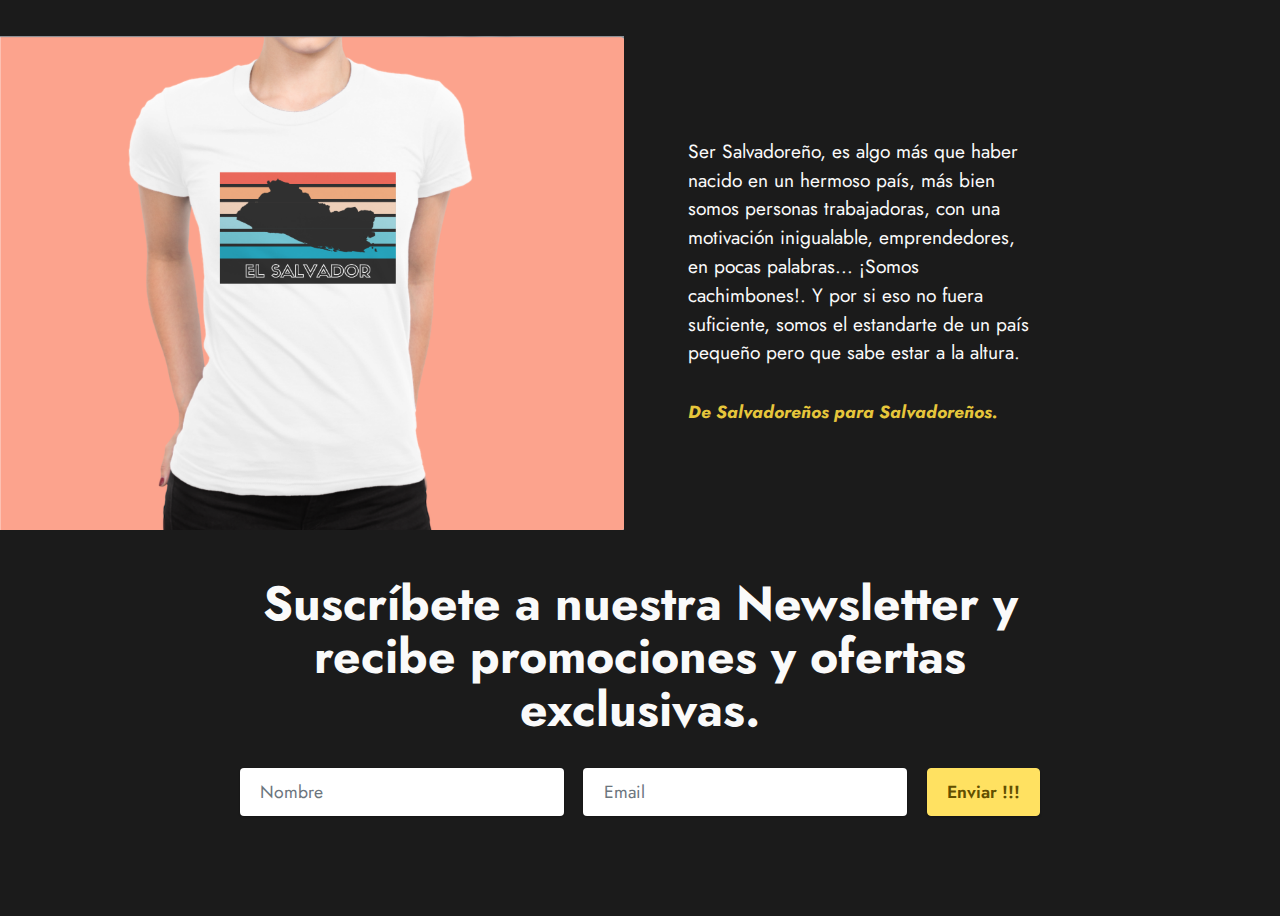
==== commit efb4b85f: "Update Analitycs" ====
--- a/index.html
+++ b/index.html
@@ -1,20 +1,19 @@
 <!DOCTYPE html>
 <html  >
 <head>
-  <!-- Site made with Mobirise Website Builder v5.1.4, https://mobirise.com -->
   <meta charset="UTF-8">
   <meta http-equiv="X-UA-Compatible" content="IE=edge">
   <meta name="generator" content="Mobirise v5.1.4, mobirise.com">
   <meta name="twitter:card" content="summary_large_image"/>
   <meta name="twitter:image:src" content="assets/images/index-meta.png">
   <meta property="og:image" content="assets/images/index-meta.png">
-  <meta name="twitter:title" content="Inicio | Tienda de Camisetas par Salvadoreños con Personalidad">
+  <meta name="twitter:title" content="Tienda de Camisetas par Salvadoreños con Personalidad">
   <meta name="viewport" content="width=device-width, initial-scale=1, minimum-scale=1">
   <link rel="shortcut icon" href="assets/images/veralice-blanco.png" type="image/x-icon">
   <meta name="description" content="Compra online camisetas originales de El Salvador - Hechas y vendidas por Salvadoreños - Para hombre, mujeres y niños salvadoreños. Entra y obtén tu camisetas al mejor precio!">
   
   
-  <title>Inicio | Tienda de Camisetas par Salvadoreños con Personalidad</title>
+  <title>Tienda de Camisetas par Salvadoreños con Personalidad</title>
   <link rel="stylesheet" href="assets/web/assets/mobirise-icons-bold/mobirise-icons-bold.css">
   <link rel="stylesheet" href="assets/web/assets/mobirise-icons2/mobirise2.css">
   <link rel="stylesheet" href="assets/web/assets/mobirise-icons/mobirise-icons.css">
@@ -32,6 +31,20 @@
   
 </head>
 <body>
+
+<!-- Analytics -->
+<!-- Global site tag (gtag.js) - Google Analytics -->
+<script async src="https://www.googletagmanager.com/gtag/js?id=G-Y934939442"></script>
+<script>
+  window.dataLayer = window.dataLayer || [];
+  function gtag(){dataLayer.push(arguments);}
+  gtag('js', new Date());
+
+  gtag('config', 'G-Y934939442');
+</script>
+<!-- /Analytics -->
+
+
   
   <section class="menu menu2 cid-srb0cwcsal" once="menu" id="menu2-0">
     
@@ -54,7 +67,7 @@
                 </div>
             </button>
             <div class="collapse navbar-collapse" id="navbarSupportedContent">
-                <ul class="navbar-nav nav-dropdown" data-app-modern-menu="true"><li class="nav-item"><a class="nav-link link text-white text-primary display-4" href="contacto.html">Contacto</a>
+                <ul class="navbar-nav nav-dropdown" data-app-modern-menu="true"><li class="nav-item"><a class="nav-link link text-white text-primary display-4" href="#" aria-expanded="true">Contacto</a>
                     </li></ul>
                 
                 <div class="navbar-buttons mbr-section-btn"><a class="btn btn-warning display-4" href="tienda.html"><span class="mbrib-shopping-bag mbr-iconfont mbr-iconfont-btn"></span>
@@ -70,7 +83,7 @@
     <div class="align-center container-fluid">
         <div class="row justify-content-center">
             <div class="col-12 col-lg-8">
-                <h3 class="mbr-section-title mb-4 mbr-fonts-style display-1"><strong>Camisetas para Salvadoreños con Personalidad.</strong></h3>
+                <h3 class="mbr-section-title mb-4 mbr-fonts-style display-1"><strong>Camisetas para Salvadoreños con personalidad.</strong></h3>
                 
                 <div class="mbr-section-btn"><a class="btn btn-warning display-4" href="tienda.html"><span class="mobi-mbri mobi-mbri-shopping-bag mbr-iconfont mbr-iconfont-btn"><br></span><span style="font-size: 22px;">VER TODAS LAS CAMISETAS </span>&nbsp;</a></div>
             </div>
@@ -88,9 +101,9 @@
             <div class="row align-items-center">
                 <div class="col-12 col-lg">
                     <div class="text-wrapper">
-                        <h6 class="card-title mbr-fonts-style display-2"><strong>Tienda y Estilo</strong></h6>
+                        <h6 class="card-title mbr-fonts-style display-2"><strong>Tienda y estilo</strong></h6>
                         <p class="mbr-text mbr-fonts-style mb-4 display-4">
-                            Te estábamos esperando, ya has descubierto la que se va a convertir en tu tienda online de referencia para comprar camisetas con Increíbles diseños El Salvador (El Pulgarcito de América). Bienvenido, ya eres de los nuestros. Hazla tuya o regala a un Salvadoreño una camisetra.</p>
+                            Te estábamos esperando, ya descubriste la que se va a convertir en tu tienda online de referencia para comprar camisetas con Increíbles diseños El Salvador (El Pulgarcito de América). Bienvenido, ya eres de los nuestros.</p>
                         <div class="mbr-section-btn mt-3"><a class="btn btn-warning display-4" href="tienda.html"><span class="socicon socicon-amazon mbr-iconfont mbr-iconfont-btn"></span>Ver toda la colección</a></div>
                     </div>
                 </div>
@@ -113,9 +126,9 @@
     <div class="align-center container">
         <div class="row justify-content-center">
             <div class="col-12 col-lg-8">
-                <h1 class="mbr-section-title mbr-fonts-style mb-3 display-2"><strong>Camisetas con Diseños Originales 🇸🇻</strong></h1>
-                
-                <p class="mbr-text mbr-fonts-style mb-3 display-7">Bienvenido a nuestra tienda, disfruta de todos las Camisetas para Salvadoreños que vas encontrarás y complementa tu vida acorde a tu inigualable estilo. Y por supuesto, no dudes en contactar con nosotros para cualquier tipo de información o pregunta que quieras hacer, estaremos encantados de responderte.</p>
+                <h1 class="mbr-section-title mbr-fonts-style mb-3 display-2"><strong>Camisetas con diseños originales 🇸🇻</strong></h1>
+                
+                <p class="mbr-text mbr-fonts-style mb-3 display-7">Bienvenido a nuestra tienda, disfruta de todos los productos para Salvadoreños que vas encontrarás y complementa tu vida acorde contigo. Y por supuesto, no dudes en contactar con nosotros para cualquier tipo de información o pregunta que quieras hacer, estaremos encantados de responderte.<br></p>
                 
                 <div class="social-row display-7 mt-5">
                     <div class="soc-item">
@@ -152,7 +165,7 @@
                         
                         
                     </div>
-                    <div class="mbr-section-btn item-footer mt-2"><a href="https://amzn.to/32cUsc8" class="btn item-btn btn-warning display-7"><span class="mbri-shopping-bag mbr-iconfont mbr-iconfont-btn"></span><font face="MobiriseIcons"></font>Ir a la Tienda</a></div>
+                    <div class="mbr-section-btn item-footer mt-2"><a href="https://amzn.to/32cUsc8" class="btn item-btn btn-warning display-7"><span class="mbri-shopping-bag mbr-iconfont mbr-iconfont-btn"></span><font face="MobiriseIcons"></font>Ir a Tienda</a></div>
                 </div>
             </div>
             
@@ -167,7 +180,7 @@
                         
                         
                     </div>
-                    <div class="mbr-section-btn item-footer mt-2"><a href="tienda.html" class="btn item-btn btn-warning display-7"><span class="mbri-shopping-bag mbr-iconfont mbr-iconfont-btn"></span>Ir a la Tienda</a></div>
+                    <div class="mbr-section-btn item-footer mt-2"><a href="tienda.html" class="btn item-btn btn-warning display-7"><span class="mbri-shopping-bag mbr-iconfont mbr-iconfont-btn"></span>Ir a Tienda</a></div>
                 </div>
             </div>
         </div>
@@ -202,12 +215,12 @@
     
 
     
-    <div class="align-center container">
+    <div class="align-center container-fluid">
         <div class="row justify-content-center">
             <div class="col-lg-8 mx-auto mbr-form" data-form-type="formoid">
-                <form action="https://mobirise.eu/" method="POST" class="mbr-form form-with-styler" data-form-title="Form Name"><input type="hidden" name="email" data-form-email="true" value="MiKamNoxx4P9GHDNtdQOgqBccd/WB5F17Fsll5UxcoZykmOkdsBAVkWZgPzy24gSFKQhjAtgY0MF4fX1JMGHQLX/AWrGkQFIZLsHuSLgzCGa5uSJr6L1ZU55SZKPqhBi">
+                <form action="https://mobirise.eu/" method="POST" class="mbr-form form-with-styler" data-form-title="Form Name"><input type="hidden" name="email" data-form-email="true" value="6TxTsAvmZe0a9SE4AMQtshkFPb1ksSw1EHQ4KywYSMYOmYtzB4wuJKFCubay07nMkEdcm6Mr1rClImbRvtz4sTRL11zj3Z+QFcNHasC0RaZcEP0I/b8nvFUpO3ykVxiP">
                     <div class="">
-                        <div hidden="hidden" data-form-alert="" class="alert alert-success col-12">Gracias por suscribirte, ahora recibirás las ofertas más exclusivas de Veralice.</div>
+                        <div hidden="hidden" data-form-alert="" class="alert alert-success col-12">Gracias por suscribirte vos!!!, Ya te van a caer las ofertas más exclusivas de Veralice.</div>
                         <div hidden="hidden" data-form-alert-danger="" class="alert alert-danger col-12">Perate vos!!!...! ¡Hay maje... Este bolado tronó!</div>
                     </div>
                     <div class="dragArea row">
--- a/assets/mobirise/css/mbr-additional.css
+++ b/assets/mobirise/css/mbr-additional.css
@@ -2328,106 +2328,32 @@
 .cid-stIFn3gNU9 .mbr-section-title {
   color: #ffffff;
 }
-.cid-stILPHeVNU {
-  padding-top: 3rem;
-  padding-bottom: 3rem;
-  background-color: #1b1b1b;
-}
-.cid-stILPHeVNU .mbr-text,
-.cid-stILPHeVNU .mbr-section-btn {
-  color: #232323;
-}
-@media (max-width: 991px) {
-  .cid-stILPHeVNU .mbr-text,
-  .cid-stILPHeVNU .mbr-section-btn {
-    text-align: center;
-  }
-}
-@media (max-width: 991px) {
-  .cid-stILPHeVNU .mbr-text,
-  .cid-stILPHeVNU .mbr-section-title {
-    text-align: center;
-  }
-}
-.cid-stILPHeVNU a.btn {
-  height: 100%;
-  margin: 0;
-}
-.cid-stILPHeVNU .mbr-section-btn {
-  display: flex;
-  margin-bottom: 1rem;
-  width: 100%;
-}
-.cid-stILPHeVNU .mbr-section-btn .btn {
-  width: 100%;
-}
-@media (max-width: 991px) {
-  .cid-stILPHeVNU .image-wrapper {
-    margin-bottom: 2rem;
-  }
-}
-.cid-stILPHeVNU .justify-content-center {
-  align-items: center;
-}
-.cid-stILPHeVNU .mbr-section-title {
-  color: #fafafa;
-}
-.cid-stILPHeVNU .mbr-text {
-  color: #fafafa;
-}
-.cid-stIFLh3KIi {
-  padding-top: 1rem;
-  padding-bottom: 1rem;
-  background-color: #1b1b1b;
-}
-.cid-stIFLh3KIi .mbr-iconfont {
-  display: block;
-  font-size: 5rem;
-  color: #1b1b1b;
-  margin-bottom: 2rem;
-}
-.cid-stIFLh3KIi .card-wrapper {
-  padding: 3rem;
-  background: #fafafa;
-  border-radius: 4px;
-}
-@media (max-width: 992px) {
-  .cid-stIFLh3KIi .card-wrapper {
-    margin-bottom: 2rem;
-  }
-}
-@media (max-width: 767px) {
-  .cid-stIFLh3KIi .card-wrapper {
-    padding: 3rem 1rem;
-  }
-}
-.cid-stIFLh3KIi .mbr-section-title {
-  color: #fafafa;
-}
-.cid-stIFLh3KIi .mbr-section-subtitle {
-  color: #fafafa;
-}
-.cid-stIFn5JTRM {
-  padding-top: 0rem;
+.cid-sxfkzP2ikb {
+  padding-top: 5rem;
   padding-bottom: 5rem;
   background-color: #1b1b1b;
 }
-.cid-stIFn5JTRM .mbr-text,
-.cid-stIFn5JTRM .mbr-section-btn {
-  color: #232323;
-}
-.cid-stIFn5JTRM .btn {
+.cid-sxfkzP2ikb .mbr-overlay {
+  background-color: #ffffff;
+  opacity: 0.4;
+}
+@media (min-width: 992px) {
+  .cid-sxfkzP2ikb form {
+    width: 50%;
+  }
+}
+.cid-sxfkzP2ikb form .mbr-section-btn {
+  text-align: center;
   width: 100%;
 }
-.cid-stIFn5JTRM .mbr-section-btn {
-  margin-bottom: 1.2rem;
-}
-.cid-stIFn5JTRM H1 {
-  text-align: center;
-  color: #fafafa;
-}
-.cid-stIFn5JTRM P {
+.cid-sxfkzP2ikb form .mbr-section-btn .btn {
+  width: 100%;
+}
+.cid-sxfkzP2ikb .mbr-section-title {
   color: #ffffff;
+}
+.cid-sxfkzP2ikb .mbr-section-subtitle {
+  color: #fafafa;
 }
 .cid-suuvnWprQg {
   z-index: 1000;
--- a/assets/mobirise/css/mbr-additional.css
+++ b/assets/mobirise/css/mbr-additional.css
@@ -2328,106 +2328,32 @@
 .cid-stIFn3gNU9 .mbr-section-title {
   color: #ffffff;
 }
-.cid-stILPHeVNU {
-  padding-top: 3rem;
-  padding-bottom: 3rem;
-  background-color: #1b1b1b;
-}
-.cid-stILPHeVNU .mbr-text,
-.cid-stILPHeVNU .mbr-section-btn {
-  color: #232323;
-}
-@media (max-width: 991px) {
-  .cid-stILPHeVNU .mbr-text,
-  .cid-stILPHeVNU .mbr-section-btn {
-    text-align: center;
-  }
-}
-@media (max-width: 991px) {
-  .cid-stILPHeVNU .mbr-text,
-  .cid-stILPHeVNU .mbr-section-title {
-    text-align: center;
-  }
-}
-.cid-stILPHeVNU a.btn {
-  height: 100%;
-  margin: 0;
-}
-.cid-stILPHeVNU .mbr-section-btn {
-  display: flex;
-  margin-bottom: 1rem;
-  width: 100%;
-}
-.cid-stILPHeVNU .mbr-section-btn .btn {
-  width: 100%;
-}
-@media (max-width: 991px) {
-  .cid-stILPHeVNU .image-wrapper {
-    margin-bottom: 2rem;
-  }
-}
-.cid-stILPHeVNU .justify-content-center {
-  align-items: center;
-}
-.cid-stILPHeVNU .mbr-section-title {
-  color: #fafafa;
-}
-.cid-stILPHeVNU .mbr-text {
-  color: #fafafa;
-}
-.cid-stIFLh3KIi {
-  padding-top: 1rem;
-  padding-bottom: 1rem;
-  background-color: #1b1b1b;
-}
-.cid-stIFLh3KIi .mbr-iconfont {
-  display: block;
-  font-size: 5rem;
-  color: #1b1b1b;
-  margin-bottom: 2rem;
-}
-.cid-stIFLh3KIi .card-wrapper {
-  padding: 3rem;
-  background: #fafafa;
-  border-radius: 4px;
-}
-@media (max-width: 992px) {
-  .cid-stIFLh3KIi .card-wrapper {
-    margin-bottom: 2rem;
-  }
-}
-@media (max-width: 767px) {
-  .cid-stIFLh3KIi .card-wrapper {
-    padding: 3rem 1rem;
-  }
-}
-.cid-stIFLh3KIi .mbr-section-title {
-  color: #fafafa;
-}
-.cid-stIFLh3KIi .mbr-section-subtitle {
-  color: #fafafa;
-}
-.cid-stIFn5JTRM {
-  padding-top: 0rem;
+.cid-sxfkzP2ikb {
+  padding-top: 5rem;
   padding-bottom: 5rem;
   background-color: #1b1b1b;
 }
-.cid-stIFn5JTRM .mbr-text,
-.cid-stIFn5JTRM .mbr-section-btn {
-  color: #232323;
-}
-.cid-stIFn5JTRM .btn {
+.cid-sxfkzP2ikb .mbr-overlay {
+  background-color: #ffffff;
+  opacity: 0.4;
+}
+@media (min-width: 992px) {
+  .cid-sxfkzP2ikb form {
+    width: 50%;
+  }
+}
+.cid-sxfkzP2ikb form .mbr-section-btn {
+  text-align: center;
   width: 100%;
 }
-.cid-stIFn5JTRM .mbr-section-btn {
-  margin-bottom: 1.2rem;
-}
-.cid-stIFn5JTRM H1 {
-  text-align: center;
-  color: #fafafa;
-}
-.cid-stIFn5JTRM P {
+.cid-sxfkzP2ikb form .mbr-section-btn .btn {
+  width: 100%;
+}
+.cid-sxfkzP2ikb .mbr-section-title {
   color: #ffffff;
+}
+.cid-sxfkzP2ikb .mbr-section-subtitle {
+  color: #fafafa;
 }
 .cid-suuvnWprQg {
   z-index: 1000;
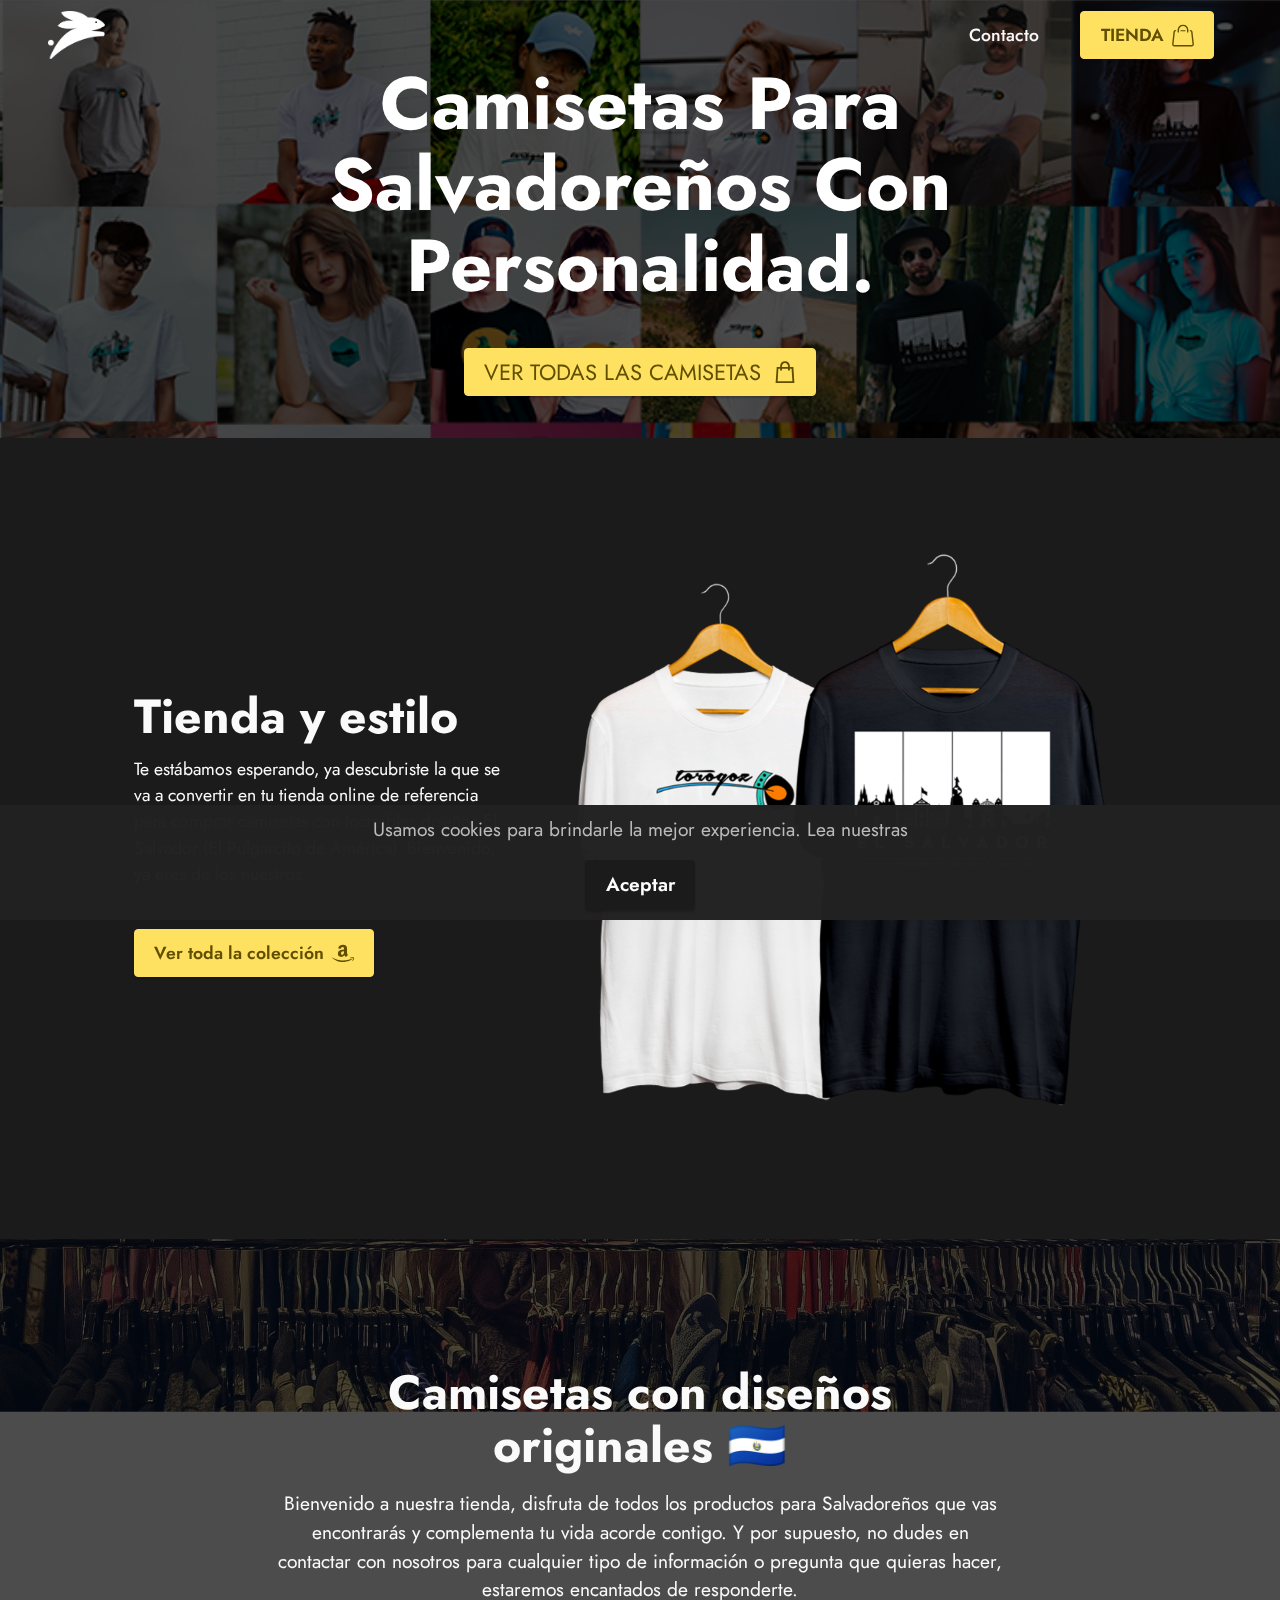
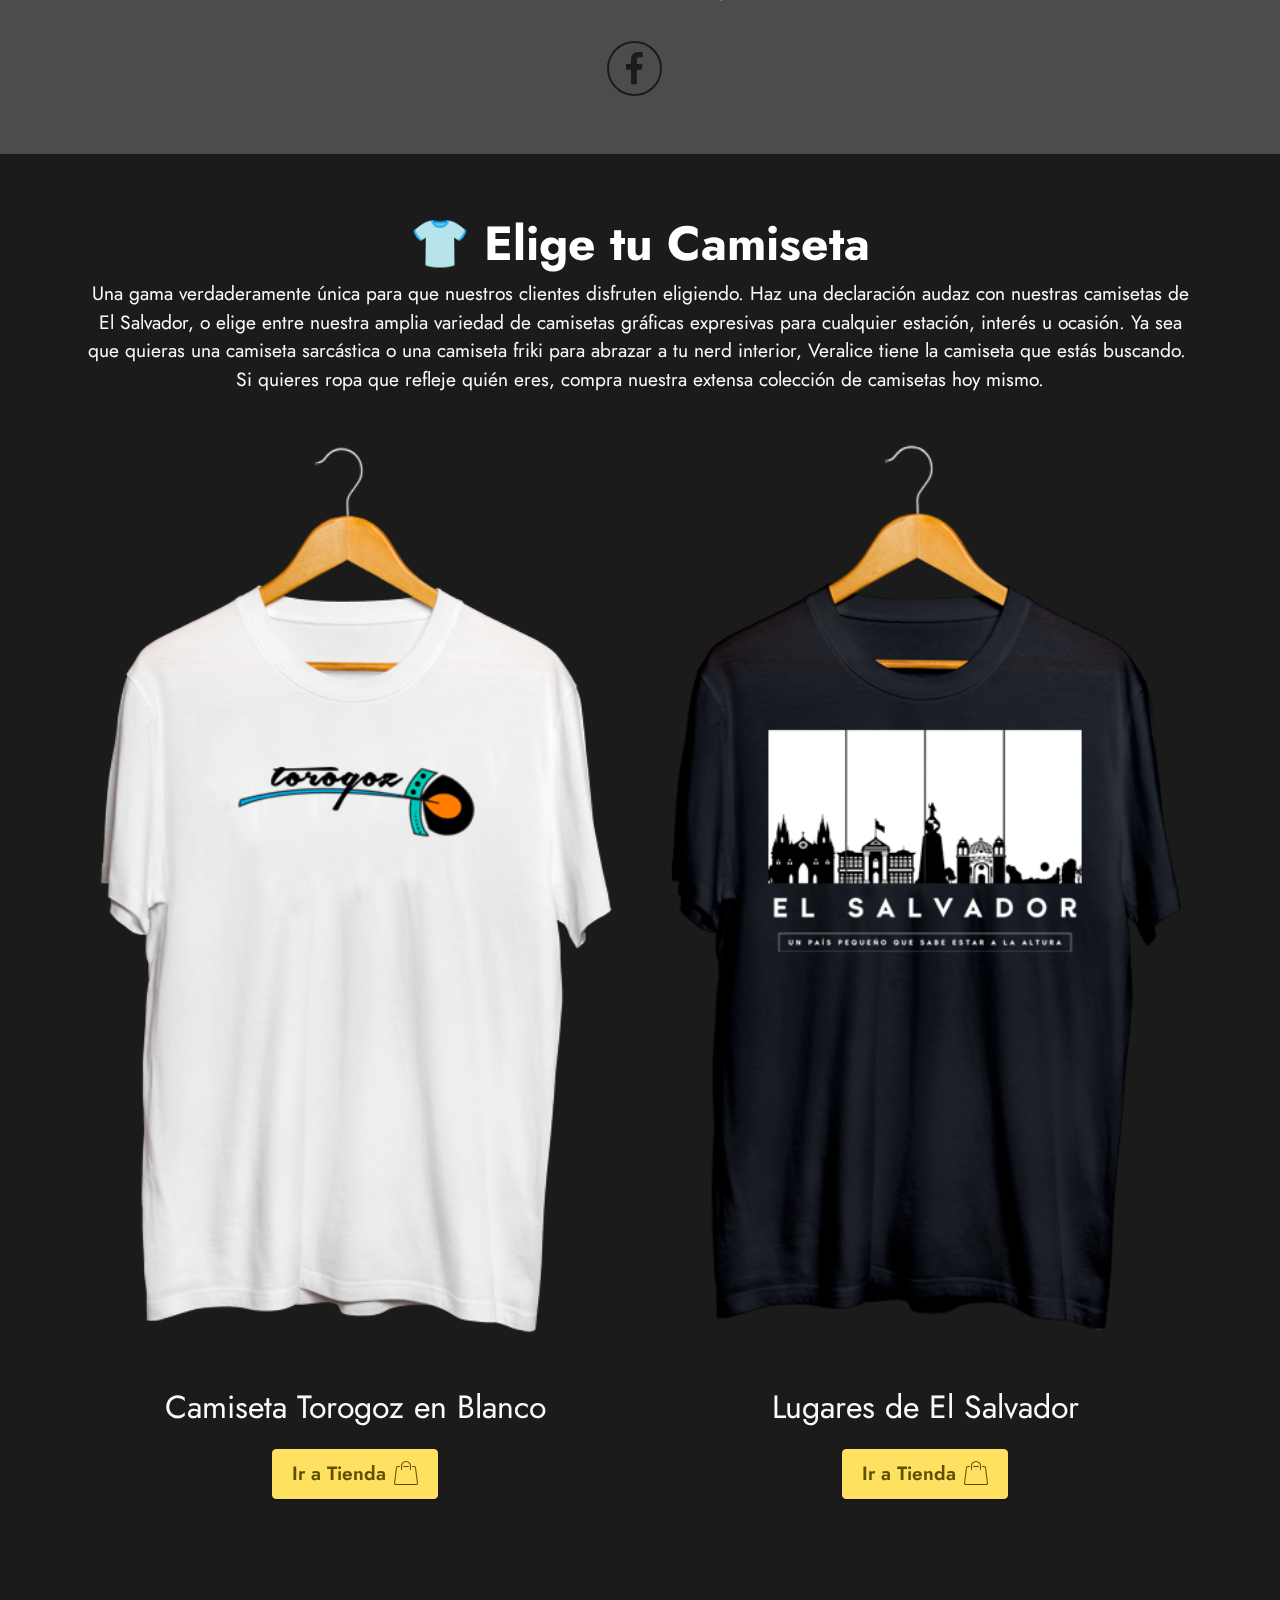
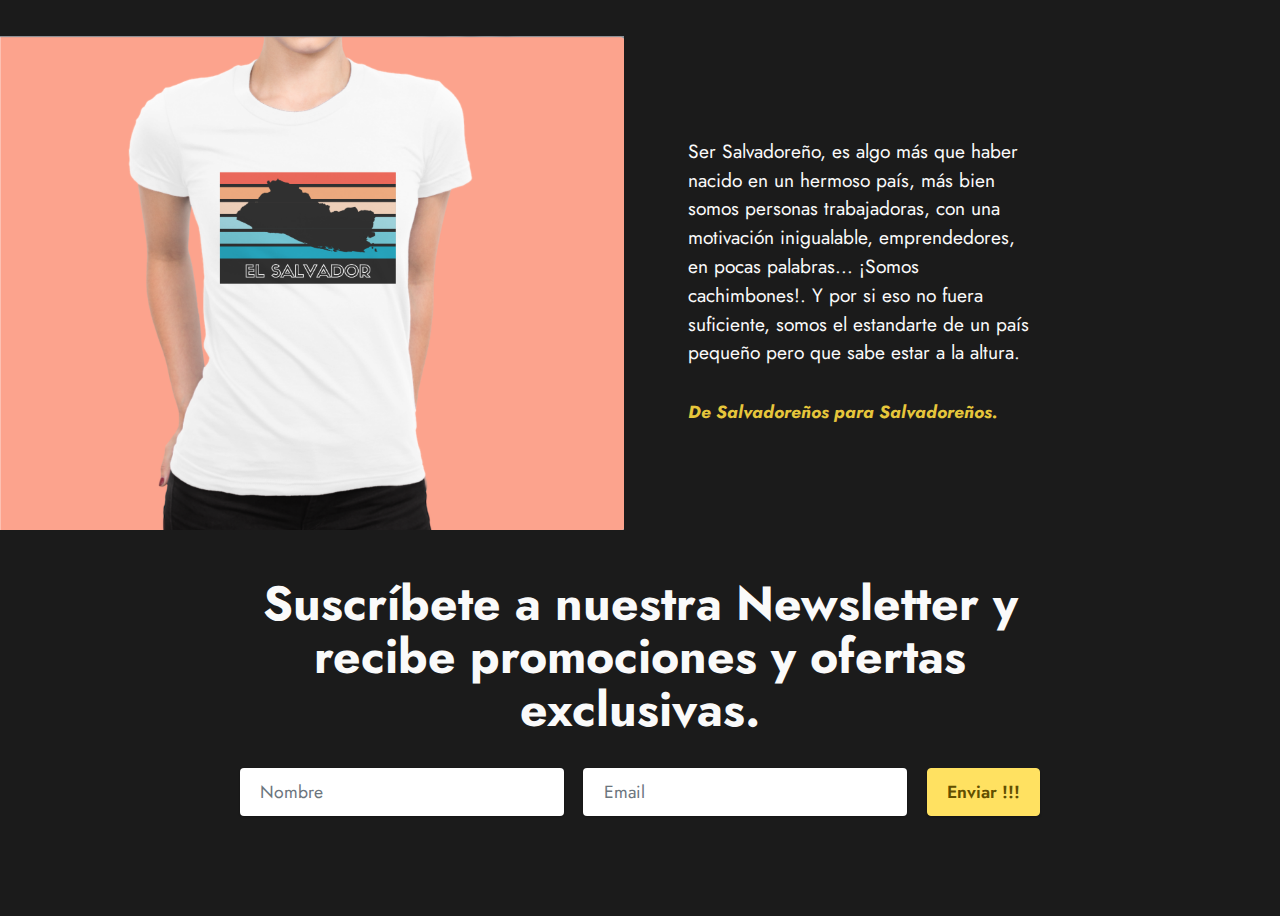
==== commit a39dfb99: "Analytics y Contacto" ====
--- a/index.html
+++ b/index.html
@@ -67,7 +67,7 @@
                 </div>
             </button>
             <div class="collapse navbar-collapse" id="navbarSupportedContent">
-                <ul class="navbar-nav nav-dropdown" data-app-modern-menu="true"><li class="nav-item"><a class="nav-link link text-white text-primary display-4" href="#" aria-expanded="true">Contacto</a>
+                <ul class="navbar-nav nav-dropdown" data-app-modern-menu="true"><li class="nav-item"><a class="nav-link link text-white text-primary display-4" href="contacto.html" aria-expanded="true">Contacto</a>
                     </li></ul>
                 
                 <div class="navbar-buttons mbr-section-btn"><a class="btn btn-warning display-4" href="tienda.html"><span class="mbrib-shopping-bag mbr-iconfont mbr-iconfont-btn"></span>
@@ -83,7 +83,7 @@
     <div class="align-center container-fluid">
         <div class="row justify-content-center">
             <div class="col-12 col-lg-8">
-                <h3 class="mbr-section-title mb-4 mbr-fonts-style display-1"><strong>Camisetas para Salvadoreños con personalidad.</strong></h3>
+                <h3 class="mbr-section-title mb-4 mbr-fonts-style display-1"><strong>Camisetas Para Salvadoreños Con Personalidad.</strong></h3>
                 
                 <div class="mbr-section-btn"><a class="btn btn-warning display-4" href="tienda.html"><span class="mobi-mbri mobi-mbri-shopping-bag mbr-iconfont mbr-iconfont-btn"><br></span><span style="font-size: 22px;">VER TODAS LAS CAMISETAS </span>&nbsp;</a></div>
             </div>
